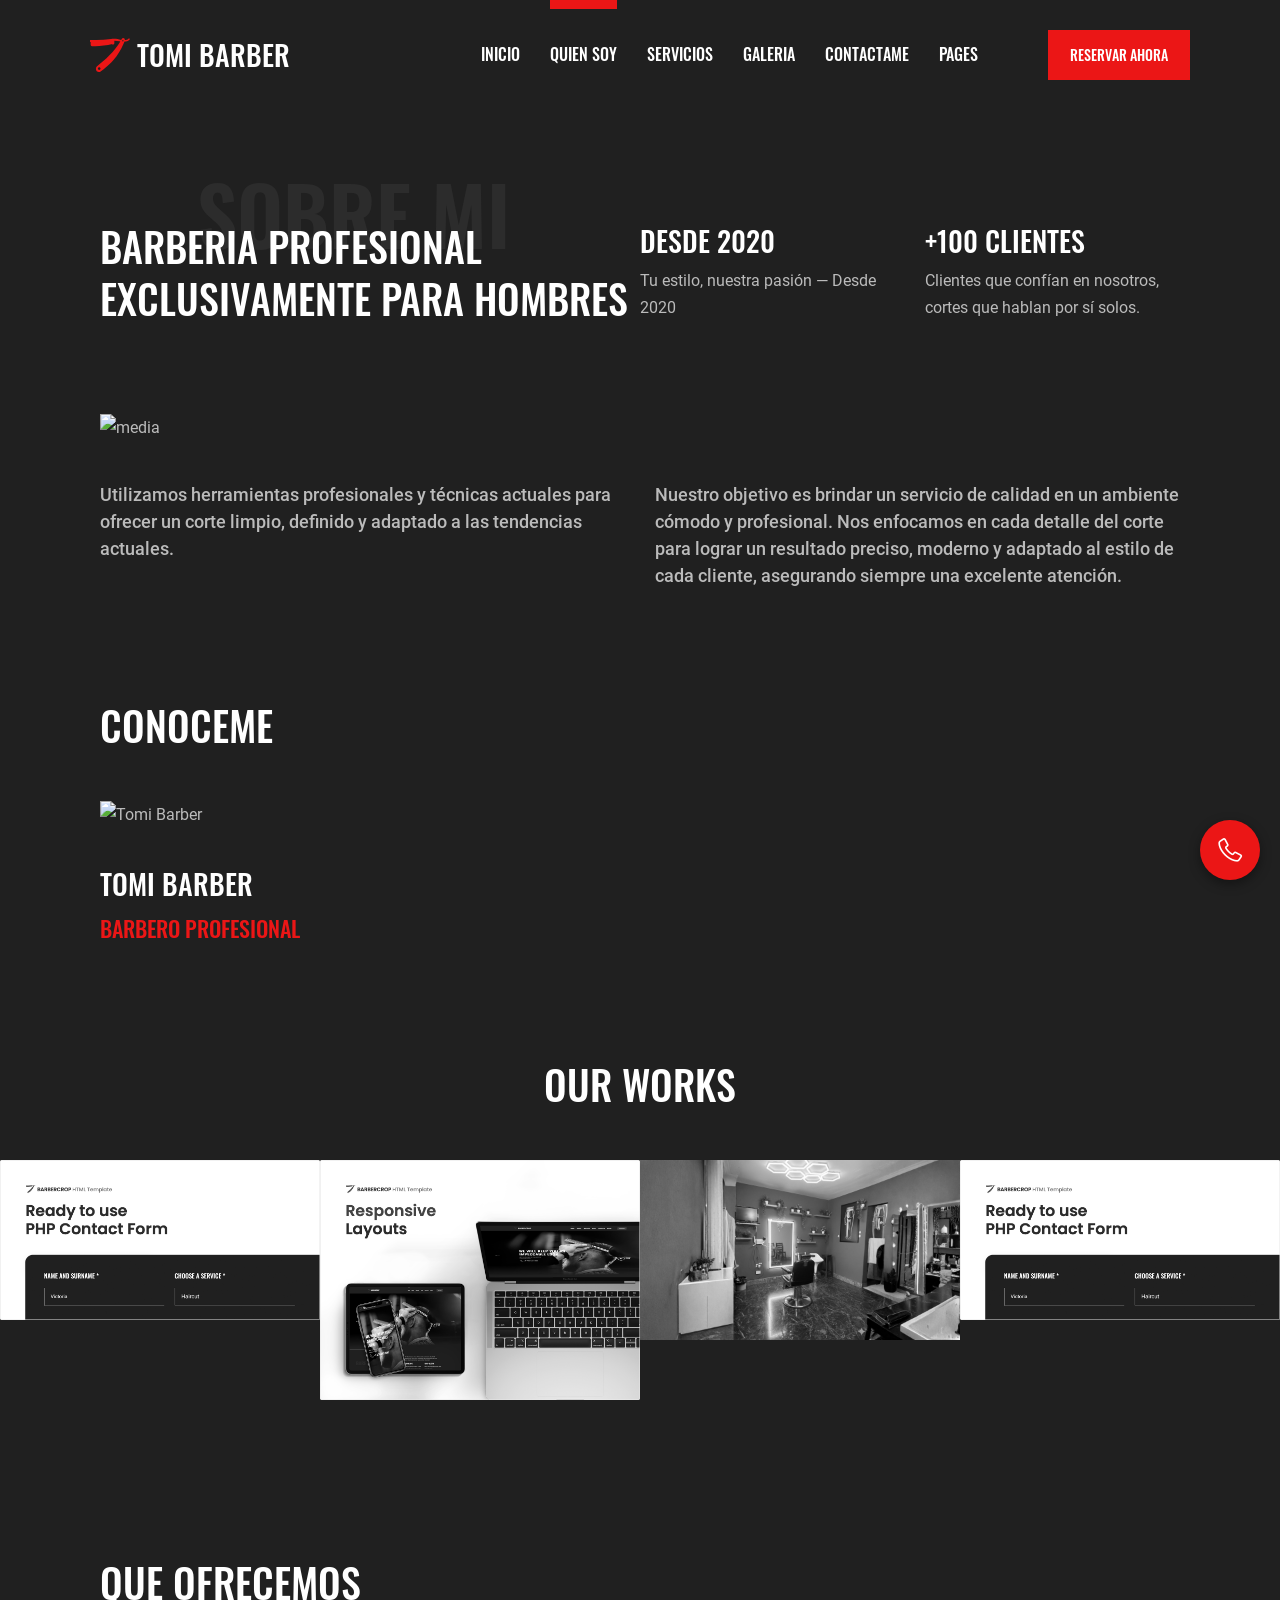
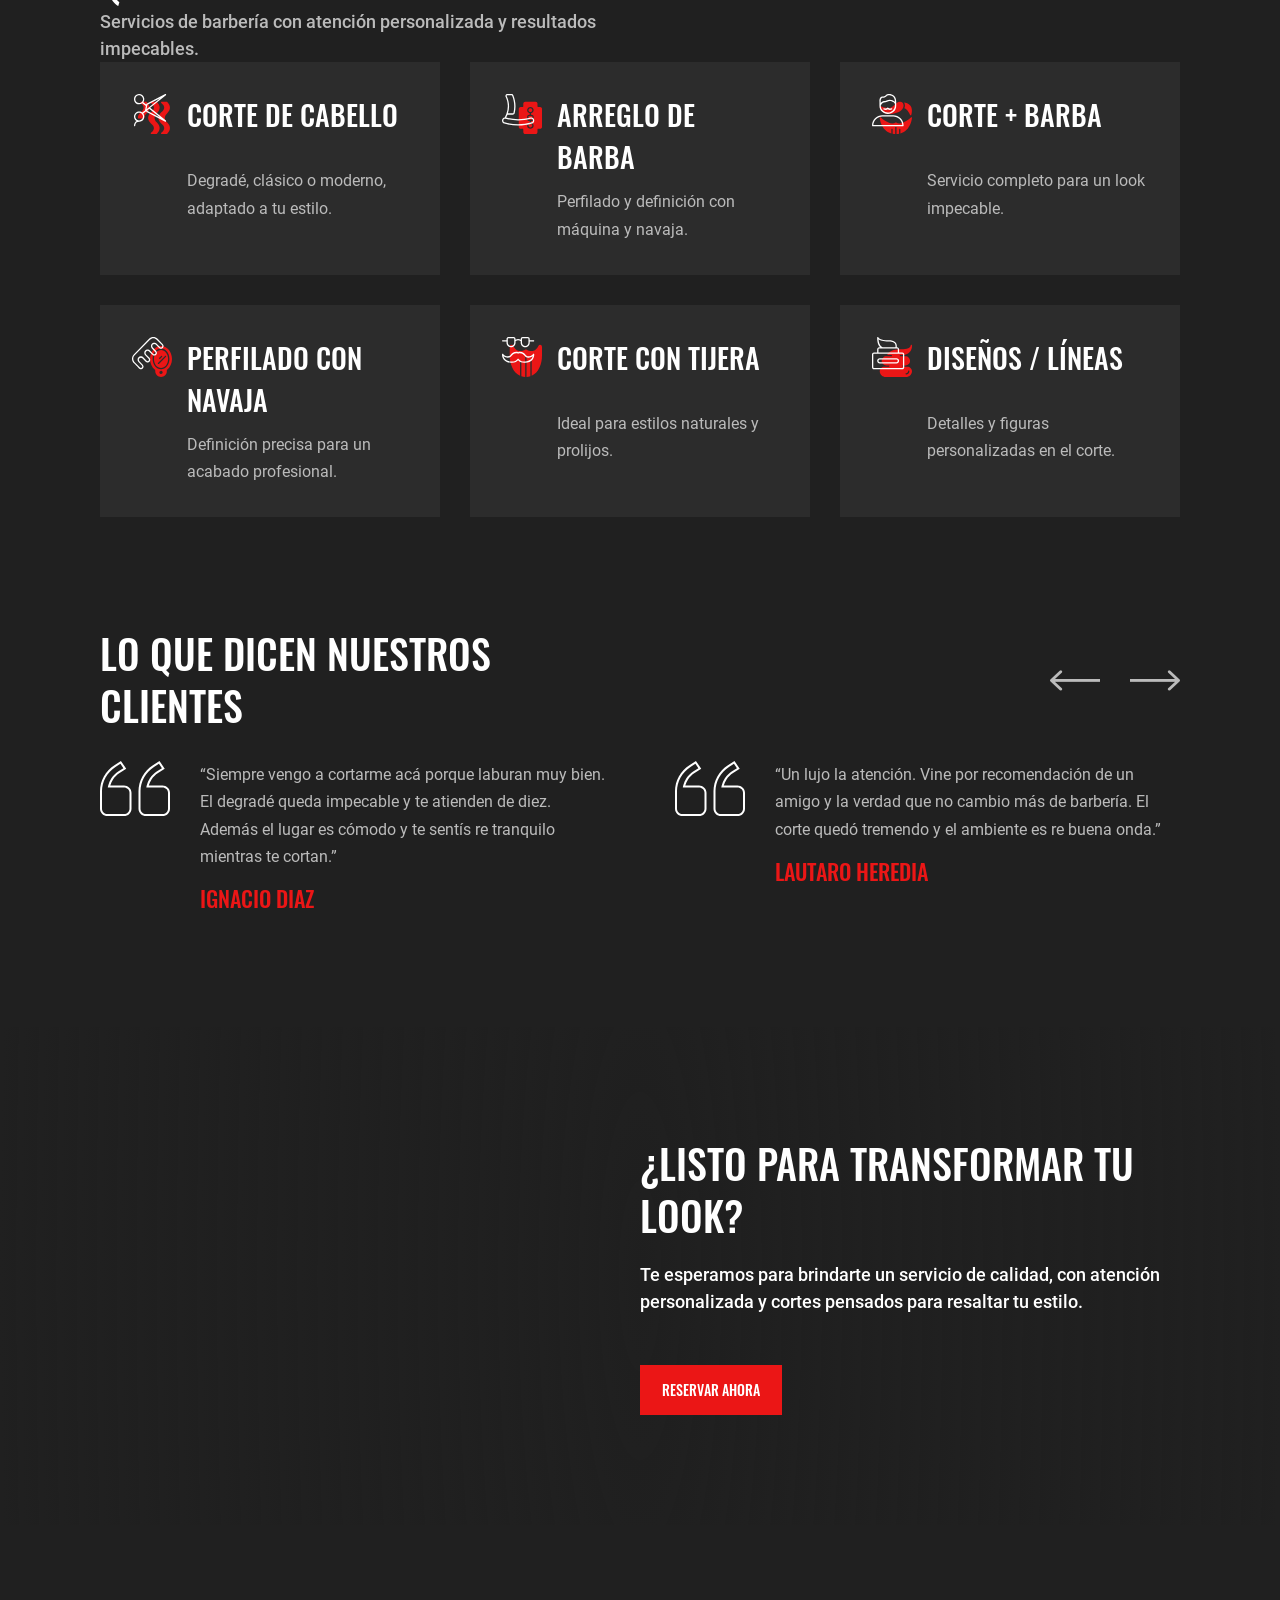
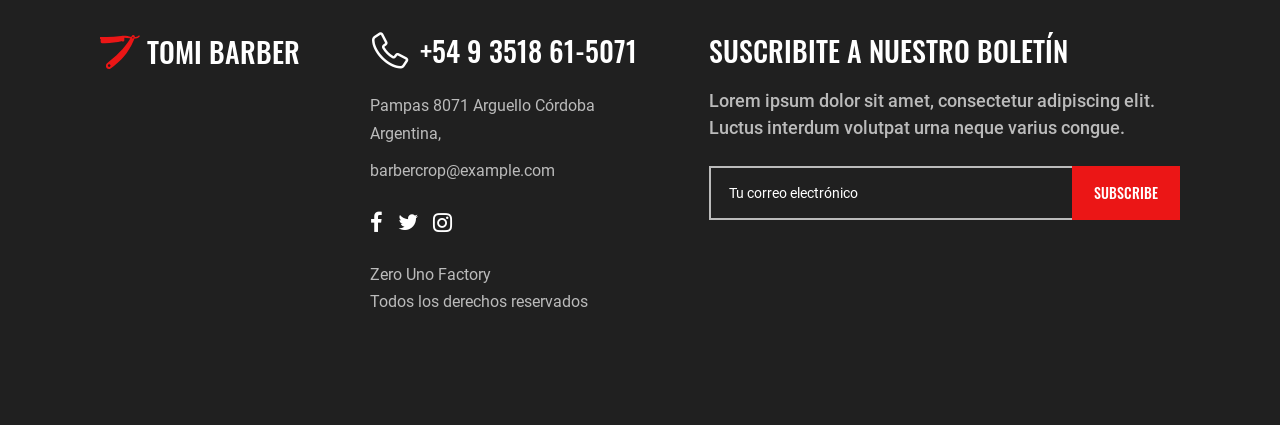
==== about.html @ 8e821f36 "Inicializar proyecto de barbería Made-with: Cursor" ====
<!DOCTYPE html>
<html lang="es">
    <head>
        <meta charset="UTF-8" />
        <meta name="viewport" content="width=device-width, initial-scale=1.0, minimum-scale=1.0" />
        <meta http-equiv="X-UA-Compatible" content="ie=edge" />
        <title>About | Tomi Barber</title>
        <link rel="stylesheet preload" as="style" href="css/preload.min.css" />
        <link rel="stylesheet preload" as="style" href="css/icomoon.css" />
        <link rel="stylesheet preload" as="style" href="css/libs.min.css" />

        <link rel="stylesheet" href="css/about.min.css" />
    </head>
    <body>
        <header class="header" data-page="about">
            <div class="container-fluid container-lg d-flex flex-wrap align-items-center justify-content-between">
                <a class="brand-logo d-flex align-items-center header_logo" href="index.html">
                    <svg class="brand-logo_icon" width="40" height="34" viewBox="0 0 40 34" fill="none" xmlns="http://www.w3.org/2000/svg">
                        <path
                            d="M38.9052 0.3026C38.2043 1.3906 37.0306 2.04 35.7668 2.04H34.8331C34.8403 1.9312 34.8495 1.8224 34.8495 1.71224C34.8495 0.76636 34.1085 0 33.1938 0C32.5922 0 32.0385 0.33728 31.7466 0.8806C31.5539 1.23964 31.3435 1.58848 31.1443 1.94412L27.5357 1.11452C26.2785 0.82552 24.9943 0.68 23.7062 0.68C22.8074 0.68 21.9105 0.75072 21.0221 0.89216L21.0149 0.89352C16.2175 1.65648 11.3708 2.04 6.51686 2.04H0V4.08H0.657538V6.8C0.657538 7.5514 1.24603 8.16 1.97261 8.16H5.03542C10.8652 8.16 16.6758 7.47592 22.3563 6.12V6.8L23.4294 6.43008C23.9666 6.24512 24.3289 5.72492 24.3289 5.13944V2.72C26.0779 2.72 27.8231 2.89884 29.5379 3.25312L30.2467 3.4L30.3112 3.41428C28.7877 5.9738 27.0965 8.42452 25.2475 10.7467C21.5758 15.3571 17.4649 19.5738 12.9759 23.3315L7.02579 28.3125C6.32486 28.8993 5.91784 29.782 5.91784 30.7142V30.9101C5.91784 32.6169 7.25527 34 8.90569 34C9.52838 34 10.1353 33.7987 10.6422 33.4247L13.6603 31.195C17.2544 28.5403 20.5494 25.4769 23.484 22.0626C27.5298 17.3556 30.8477 12.0306 33.3214 6.27572L34.4537 3.64072C34.4872 3.56184 34.5135 3.48024 34.5431 3.4H35.7668C37.4718 3.4 39.0538 2.52416 40 1.0574L38.9052 0.3026ZM9.20553 31.96C8.48027 31.96 7.89045 31.35 7.89045 30.6C7.89045 29.85 8.48027 29.24 9.20553 29.24C9.93079 29.24 10.5206 29.85 10.5206 30.6C10.5206 31.35 9.93079 31.96 9.20553 31.96ZM32.8769 3.4C32.5139 3.4 32.2194 3.09536 32.2194 2.72C32.2194 2.34464 32.5139 2.04 32.8769 2.04C33.2399 2.04 33.5344 2.34464 33.5344 2.72C33.5344 3.09536 33.2399 3.4 32.8769 3.4Z"
                            fill="currentColor"
                        />
                    </svg>

                    <span class="brand-logo_name">Tomi Barber</span>
                </a>
                <nav class="header_nav">
                    <ul class="header_nav-list">
                        <li class="header_nav-list_item nav-item" data-page="home">
                            <a class="nav-link" href="index.html">Inicio</a>
                        </li>
                        <li class="header_nav-list_item nav-item" data-page="about">
                            <a class="nav-link" href="about.html">Quien soy</a>
                        </li>
                        <li class="header_nav-list_item dropdown">
                            <a class="nav-link dropdown-toggle" href="#" data-bs-toggle="dropdown">Servicios</a>
                            <ul class="dropdown-menu">
                                <li class="list-item nav-item" data-page="services">
                                    <a class="dropdown-item" href="services.html">Corte de pelo</a>
                                </li>
                                <li class="list-item nav-item" data-page="services2">
                                    <a class="dropdown-item" href="services2.html">Corte de pelo con barba </a>
                                </li>
                            </ul>
                        </li>
                        <li class="header_nav-list_item nav-item" data-page="gallery">
                            <a class="nav-link" href="gallery.html">Galeria</a>
                        </li>
                        <li class="header_nav-list_item nav-item" data-page="contacts">
                            <a class="nav-link" href="contacts.html">Contactame</a>
                        </li>
                        <li class="header_nav-list_item dropdown">
                            <a class="nav-link dropdown-toggle" href="#" data-bs-toggle="dropdown">Pages</a>
                            <ul class="dropdown-menu">
                                <li class="list-item nav-item" data-page="error">
                                    <a class="dropdown-item" href="404.html">404</a>
                                </li>
                            </ul>
                        </li>
                    </ul>
                </nav>
                <a class="header_btn btn theme-element" href="#">Reservar ahora</a>
                <span class="header_trigger d-inline-flex d-lg-none flex-column justify-content-between">
                    <span class="line"></span>
                    <span class="line"></span>
                    <span class="line"></span>
                </span>
            </div>
        </header>
        <!-- About content start -->
        <main>
            <!-- about section start -->
            <section class="about section">
                <div class="container d-xl-flex flex-wrap">
                    <div class="about_header section_header col-xl-6">
                        <h2 class="about_header-title section_header-title" data-aos="fade-right">
                            Barberia Profesional    
                            <span class="linebreak">Exclusivamente para hombres</span>
                        </h2>
                        <span
                            class="about_header-subtitle section_header-subtitle"
                            data-aos="fade-right"
                            data-aos-delay="50"
                            data-aos-once="false"
                            >Sobre mi</span
                        >
                    </div>
                    <div class="about_info col-xl-6 d-sm-flex">
                        <div class="about_info-fact">
                            <h3 class="about_info-fact_title" data-aos="fade-up">Desde 2020</h3>
                            <p class="about_info-fact_description" data-aos="fade-up">
                                Tu estilo, nuestra pasión — Desde 2020
                            </p>
                        </div>
                        <div class="about_info-fact">
                            <h3 class="about_info-fact_title" data-aos="fade-up" data-aos-delay="50">+100 clientes</h3>
                            <p class="about_info-fact_description" data-aos="fade-up" data-aos-delay="50">
                                Clientes que confían en nosotros, cortes que hablan por sí solos.
                            </p>
                        </div>
                    </div>
                    <div class="about_media col-12" data-aos="zoom-in" data-aos-delay="300" data-aos-duration="700">
                        <picture>
                            <source data-srcset="img/placeholder.jpg" srcset="img/placeholder.jpg" type="image/webp" />
                            <img class="lazy about_media-img" data-src="img/placeholder.jpg" src="img/placeholder.jpg" alt="media" />
                        </picture>
                    </div>
                    <div class="about_text d-md-flex justify-content-between">
                        <p class="about_text-block text">
                            Utilizamos herramientas profesionales y técnicas actuales para ofrecer un corte limpio, definido y adaptado a las tendencias actuales.
                        </p>
                        <p class="about_text-block text">
                            Nuestro objetivo es brindar un servicio de calidad en un ambiente cómodo y profesional. Nos enfocamos en cada detalle del corte para lograr un resultado preciso, moderno y adaptado al estilo de cada cliente, asegurando siempre una excelente atención.
                        </p>
                    </div>
                </div>
            </section>
            <!-- about section end -->

            <!-- team section start -->
            <section class="team section--nopt">
                <div class="container">
                    <h2 class="team_header">Conoceme</h2>
                    <ul class="team_list d-md-flex flex-wrap">
                        <li class="team_list-item col-md-6 col-xl-4">
                            <div class="team_list-item_wrapper d-flex flex-column" data-order="1">
                                <div class="media" data-aos="zoom-in" data-aos-duration="650">
                                    <picture>
                                        <source data-srcset="img/placeholder.jpg" srcset="img/placeholder.jpg" type="image/webp" />
                                        <img
                                            class="lazy media_img mx-auto d-block"
                                            data-src="img/placeholder.jpg"
                                            src="img/placeholder.jpg"
                                            alt="Tomi Barber"
                                        />
                                    </picture>
                                </div>
                                <div class="info d-flex flex-column justify-content-between">
                                    <h3 class="name" data-aos="fade-down">Tomi Barber</h3>
                                    <span class="speciality highlight" data-aos="fade-up">Barbero profesional</span>
                                </div>
                            </div>
                        </li>
                    </ul>
                </div>
            </section>
            <!-- team section end -->

            <!-- gallery section start -->
            <section class="gallery">
                <div class="container-fluid p-0">
                    <div class="container">
                        <div class="gallery_header section_header">
                            <h2 class="gallery_header-title section_header-title" data-aos="fade-right">Our works</h2>
                            <span
                                class="gallery_header-subtitle section_header-subtitle"
                                data-aos="fade-down"
                                data-aos-delay="50"
                                data-aos-once="false"
                                >Mis cortes</span
                            >
                        </div>
                    </div>
                    <ul class="gallery_list d-md-flex flex-wrap">
                        <li class="gallery_list-item col-md-6 col-xl-3">
                            <a class="gallery_list-item_trigger" href="Img/image_5.png" data-caption="Corte de ejemplo 1">
                                <picture>
                                    <source data-srcset="Img/image_5.png" srcset="Img/image_5.png" type="image/webp" />
                                    <img
                                        class="lazy gallery_list-item_img"
                                        data-src="Img/image_5.png"
                                        src="Img/image_5.png"
                                        alt="Corte de cabello 1"
                                    />
                                </picture>
                            </a>
                        </li>
                        <li class="gallery_list-item col-md-6 col-xl-3">
                            <a class="gallery_list-item_trigger" href="Img/image_10.png" data-caption="Corte de ejemplo 2">
                                <picture>
                                    <source data-srcset="Img/image_10.png" srcset="Img/image_10.png" type="image/webp" />
                                    <img
                                        class="lazy gallery_list-item_img"
                                        data-src="Img/image_10.png"
                                        src="Img/image_10.png"
                                        alt="Corte de cabello 2"
                                    />
                                </picture>
                            </a>
                        </li>
                        <li class="gallery_list-item col-md-6 col-xl-3">
                            <a class="gallery_list-item_trigger" href="Img/Diseño sin título (2).png" data-caption="Corte de ejemplo 3">
                                <picture>
                                    <source
                                        data-srcset="Img/Diseño sin título (2).png"
                                        srcset="Img/Diseño sin título (2).png"
                                        type="image/webp"
                                    />
                                    <img
                                        class="lazy gallery_list-item_img"
                                        data-src="Img/Diseño sin título (2).png"
                                        src="Img/Diseño sin título (2).png"
                                        alt="Corte de cabello 3"
                                    />
                                </picture>
                            </a>
                        </li>
                        <li class="gallery_list-item col-md-6 col-xl-3">
                            <a class="gallery_list-item_trigger" href="Img/image_5.png" data-caption="Corte de ejemplo 4">
                                <picture>
                                    <source data-srcset="Img/image_5.png" srcset="Img/image_5.png" type="image/webp" />
                                    <img
                                        class="lazy gallery_list-item_img"
                                        data-src="Img/image_5.png"
                                        src="Img/image_5.png"
                                        alt="Corte de cabello 4"
                                    />
                                </picture>
                            </a>
                        </li>
                    </ul>
                </div>
            </section>
            <!-- gallery section end -->

            <!-- services section start -->
            <section class="services section">
                <div
                    class="container d-flex flex-column flex-md-row flex-md-wrap align-items-center align-items-lg-start justify-content-center justify-content-lg-between"
                >
                    <div class="services_header section_header col-xl-6">
                        <h2 class="services_header-title section_header-title" data-aos="fade-right">Que ofrecemos</h2>
                        <span
                            class="services_header-subtitle section_header-subtitle"
                            data-aos="fade-left"
                            data-aos-delay="50"
                            data-aos-once="false"
                            >Servicios</span
                        >
                        <p class="services_header-text text" data-aos="fade-left">
                            Servicios de barbería con atención personalizada y resultados impecables.
                        </p>
                    </div>
                    <ul class="services_list flex-grow-1 d-md-flex flex-wrap align-items-xxl-start">
                        <li class="services_list-item col-md-6 col-xl-4" data-aos="fade-up" data-order="1">
                            <div class="services_list-item_wrapper d-flex flex-column flex-lg-row align-items-center align-items-lg-start">
                                <span class="icon">
                                    <svg
                                        class="services-icon"
                                        width="40"
                                        height="40"
                                        viewBox="0 0 40 40"
                                        fill="none"
                                        xmlns="http://www.w3.org/2000/svg"
                                    >
                                        <path
                                            d="M35.2519 19.1628C38.916 15.4849 38.916 11.6017 35.2519 7.92636C35.1314 7.80535 34.9679 7.73734 34.7975 7.7373H29.6549C29.5217 7.73738 29.3918 7.77897 29.2832 7.85634C29.1746 7.93371 29.0926 8.04303 29.0486 8.1692C29.0045 8.29537 29.0006 8.43215 29.0374 8.56065C29.0742 8.68915 29.1498 8.80301 29.2538 8.8865C33.2078 12.0605 33.2161 15.0216 29.2538 18.2027C29.2351 18.2175 29.2173 18.2335 29.2004 18.2504C25.5364 21.9284 25.5364 25.8115 29.2004 29.4868C29.2173 29.5038 29.2351 29.5197 29.2538 29.5346C33.2078 32.7086 33.2161 35.6697 29.2538 38.8508C29.1499 38.9341 29.0744 39.0477 29.0376 39.176C29.0007 39.3042 29.0044 39.4408 29.0482 39.5668C29.0919 39.6929 29.1734 39.8022 29.2817 39.8798C29.3899 39.9574 29.5194 39.9993 29.6523 40H34.7949C34.9654 39.9999 35.1288 39.9319 35.2494 39.8109C38.9134 36.133 38.9134 32.2498 35.2494 28.5745C32.052 25.3637 32.052 22.3736 35.2519 19.1628Z"
                                            fill="#EB1616"
                                        />
                                        <path
                                            d="M24.9624 19.1628C28.6265 15.4849 28.6265 11.6017 24.9624 7.92636C24.8419 7.80535 24.6784 7.73734 24.5079 7.7373H19.3654C19.2321 7.73724 19.1022 7.77874 18.9935 7.85606C18.8847 7.93338 18.8026 8.0427 18.7585 8.1689C18.7144 8.29509 18.7104 8.43194 18.7472 8.56049C18.7839 8.68905 18.8596 8.80297 18.9636 8.8865C22.9176 12.0605 22.9266 15.0216 18.9636 18.2027C18.9449 18.2175 18.9271 18.2335 18.9103 18.2504C15.2462 21.9284 15.2462 25.8115 18.9103 29.4868C18.9271 29.5038 18.9449 29.5197 18.9636 29.5346C22.9176 32.7086 22.9266 35.6697 18.9636 38.8508C18.8597 38.9342 18.7841 39.0479 18.7473 39.1763C18.7105 39.3047 18.7143 39.4413 18.7582 39.5674C18.8021 39.6936 18.8839 39.8029 18.9923 39.8804C19.1007 39.9578 19.2304 39.9996 19.3635 40H24.506C24.6765 39.9999 24.84 39.9319 24.9605 39.8109C28.6246 36.133 28.6246 32.2498 24.9605 28.5745C21.7631 25.3637 21.7631 22.3736 24.9624 19.1628Z"
                                            fill="#EB1616"
                                        />
                                        <path
                                            d="M14.6734 7.92636C14.6137 7.86637 14.5427 7.81878 14.4646 7.78634C14.3865 7.7539 14.3028 7.73724 14.2183 7.7373H9.07254C8.9393 7.73724 8.80934 7.77874 8.70062 7.85606C8.5919 7.93338 8.50981 8.0427 8.46569 8.1689C8.42157 8.29509 8.4176 8.43194 8.45435 8.56049C8.49109 8.68905 8.56672 8.80297 8.67078 8.8865C12.6267 12.0579 12.6363 15.0235 8.67078 18.2027C8.65231 18.2175 8.63471 18.2335 8.61807 18.2504C6.78732 20.0887 5.85844 21.9787 5.85844 23.8686C5.85844 24.0398 5.92617 24.2039 6.04672 24.3249C6.16727 24.4459 6.33078 24.5139 6.50126 24.5139H11.6438C11.8143 24.5139 11.9778 24.4459 12.0984 24.3249C12.2189 24.2039 12.2866 24.0398 12.2866 23.8686C12.2866 22.3336 13.0889 20.7501 14.6709 19.1628C18.3362 15.4874 18.3362 11.6017 14.6734 7.92636Z"
                                            fill="#EB1616"
                                        />
                                        <path
                                            d="M18.1658 13.8744L33.9027 1.14803C34.0269 1.04773 34.1095 0.904673 34.1346 0.746636C34.1596 0.588599 34.1253 0.426857 34.0382 0.292813C33.9511 0.158768 33.8175 0.0619845 33.6634 0.0212529C33.5092 -0.0194787 33.3455 -0.00125212 33.2039 0.0723938L14.5621 9.75119C14.4765 9.79565 14.402 9.85887 14.344 9.93616C14.2861 10.0134 14.2461 10.1028 14.2272 10.1977L14.1488 10.5945L11.2407 8.27162C12.0259 7.22383 12.3839 5.91511 12.2418 4.61176C12.0997 3.30841 11.4683 2.10836 10.476 1.25577C9.48368 0.403185 8.20504 -0.0378693 6.90023 0.0223498C5.59543 0.0825689 4.3625 0.639537 3.45231 1.57993C2.54212 2.52031 2.02306 3.77347 2.00075 5.0844C1.97844 6.39534 2.45454 7.66556 3.33219 8.63661C4.20985 9.60767 5.4231 10.2066 6.7251 10.3115C8.02709 10.4164 9.32 10.0195 10.3407 9.20143L13.8653 12.0193L12.9937 16.4005L10.3395 18.546C9.7865 18.1049 9.14888 17.783 8.46642 17.6005C7.78396 17.4179 7.07132 17.3785 6.37302 17.4848C5.67472 17.5911 5.00575 17.8408 4.40791 18.2183C3.81007 18.5958 3.29619 19.0929 2.89837 19.6787C2.50055 20.2645 2.22734 20.9264 2.0958 21.6229C1.96426 22.3195 1.97722 23.0358 2.13386 23.7271C2.29051 24.4184 2.58747 25.0699 3.00622 25.6408C3.42496 26.2117 3.95648 26.6898 4.56758 27.0453C3.77692 27.5137 3.12334 28.1832 2.6728 28.9862C2.22225 29.7892 1.99068 30.6973 2.00145 31.6188C2.00145 31.7899 2.06917 31.9541 2.18972 32.0751C2.31028 32.1961 2.47378 32.2641 2.64427 32.2641C2.81475 32.2641 2.97826 32.1961 3.09881 32.0751C3.21936 31.9541 3.28709 31.7899 3.28709 31.6188C3.28709 31.2226 3.41886 27.7473 7.14401 27.7473C8.10108 27.7493 9.03965 27.4826 9.85369 26.9774C10.6677 26.4721 11.3248 25.7485 11.7507 24.8881C12.1766 24.0278 12.3544 23.0651 12.2639 22.1087C12.1734 21.1523 11.8184 20.2403 11.2388 19.4758L14.1437 17.1277L14.2272 17.5497C14.2461 17.6446 14.2861 17.734 14.344 17.8113C14.402 17.8886 14.4765 17.9518 14.5621 17.9962L33.2039 27.675C33.3455 27.7487 33.5092 27.7669 33.6634 27.7262C33.8175 27.6854 33.9511 27.5887 34.0382 27.4546C34.1253 27.3206 34.1596 27.1588 34.1346 27.0008C34.1095 26.8427 34.0269 26.6997 33.9027 26.5994L18.1658 13.8744ZM3.28709 5.16215C3.28709 4.39644 3.51329 3.64792 3.93709 3.01125C4.3609 2.37458 4.96327 1.87836 5.66803 1.58533C6.37279 1.29231 7.14828 1.21564 7.89645 1.36502C8.64462 1.5144 9.33186 1.88313 9.87126 2.42457C10.4107 2.96601 10.778 3.65585 10.9268 4.40685C11.0756 5.15785 10.9993 5.93629 10.7073 6.64371C10.4154 7.35114 9.92106 7.95579 9.2868 8.3812C8.65253 8.80661 7.90683 9.03367 7.14401 9.03367C6.12145 9.03247 5.14112 8.6242 4.41807 7.89841C3.69501 7.17261 3.28828 6.18857 3.28709 5.16215ZM28.1256 4.16201L14.5544 15.1371L15.4274 10.7552L28.1256 4.16201ZM7.14401 26.4561C6.38118 26.4561 5.63548 26.2291 5.00122 25.8037C4.36695 25.3783 3.8726 24.7736 3.58068 24.0662C3.28876 23.3588 3.21238 22.5803 3.3612 21.8293C3.51002 21.0783 3.87735 20.3885 4.41675 19.847C4.95615 19.3056 5.64339 18.9369 6.39156 18.7875C7.13973 18.6381 7.91522 18.7148 8.61998 19.0078C9.32474 19.3008 9.92711 19.7971 10.3509 20.4337C10.7747 21.0704 11.0009 21.8189 11.0009 22.5846C10.9999 23.6111 10.5932 24.5952 9.87013 25.3211C9.14704 26.0469 8.16661 26.4551 7.14401 26.4561ZM15.4274 16.9916L15.2725 16.2173L17.1405 14.7061L28.1256 23.5848L15.4274 16.9916Z"
                                            fill="white"
                                        />
                                    </svg>
                                </span>
                                <div class="main d-flex flex-column justify-content-between">
                                    <h3 class="title">Corte de cabello</h3>
                                    <p class="description">
                                        Degradé, clásico o moderno, adaptado a tu estilo.
                                    </p>
                                    <div class="wrapper">
                                        <a class="link link--underline highlight" href="#"></a>
                                    </div>
                                </div>
                            </div>
                        </li>
                        <li class="services_list-item col-md-6 col-xl-4" data-aos="fade-up" data-aos-delay="50" data-order="2">
                            <div class="services_list-item_wrapper d-flex flex-column flex-lg-row align-items-center align-items-lg-start">
                                <span class="icon">
                                    <svg
                                        class="services-icon"
                                        width="40"
                                        height="40"
                                        viewBox="0 0 40 40"
                                        fill="none"
                                        xmlns="http://www.w3.org/2000/svg"
                                    >
                                        <path
                                            d="M28.3882 33.5483C29.4572 33.5483 30.3237 32.6818 30.3237 31.6129C30.3237 30.5439 29.4572 29.6774 28.3882 29.6774C27.3193 29.6774 26.4528 30.5439 26.4528 31.6129C26.4528 32.6818 27.3193 33.5483 28.3882 33.5483Z"
                                            fill="#EB1616"
                                        />
                                        <path
                                            d="M29.6786 21.9354H27.0979C26.7416 21.9354 26.4528 22.2243 26.4528 22.5806V25.1612C26.4528 25.5175 26.7416 25.8064 27.0979 25.8064H29.6786C30.0349 25.8064 30.3237 25.5175 30.3237 25.1612V22.5806C30.3237 22.2243 30.0349 21.9354 29.6786 21.9354Z"
                                            fill="#EB1616"
                                        />
                                        <path
                                            d="M38.0657 12.9032H36.1302C35.9591 12.9032 35.795 12.8353 35.674 12.7143C35.553 12.5933 35.485 12.4292 35.485 12.2581V9.67743C35.485 9.1641 35.2811 8.67181 34.9181 8.30883C34.5551 7.94586 34.0628 7.74194 33.5495 7.74194H23.2269C22.7136 7.74194 22.2213 7.94586 21.8583 8.30883C21.4954 8.67181 21.2915 9.1641 21.2915 9.67743V12.2581C21.2915 12.4292 21.2235 12.5933 21.1025 12.7143C20.9815 12.8353 20.8174 12.9032 20.6463 12.9032H18.7108C18.1975 12.9032 17.7052 13.1071 17.3422 13.4701C16.9792 13.8331 16.7753 14.3254 16.7753 14.8387V32.9032C16.7753 33.4166 16.9792 33.9089 17.3422 34.2718C17.7052 34.6348 18.1975 34.8387 18.7108 34.8387H20.6463C20.8174 34.8387 20.9815 34.9067 21.1025 35.0277C21.2235 35.1487 21.2915 35.3128 21.2915 35.4839V38.0645C21.2915 38.5778 21.4954 39.0701 21.8583 39.4331C22.2213 39.7961 22.7136 40 23.2269 40H33.5495C34.0628 40 34.5551 39.7961 34.9181 39.4331C35.2811 39.0701 35.485 38.5778 35.485 38.0645V35.4839C35.485 35.3128 35.553 35.1487 35.674 35.0277C35.795 34.9067 35.9591 34.8387 36.1302 34.8387H38.0657C38.579 34.8387 39.0713 34.6348 39.4342 34.2718C39.7972 33.9089 40.0011 33.4166 40.0011 32.9032V14.8387C40.0011 14.3254 39.7972 13.8331 39.4342 13.4701C39.0713 13.1071 38.579 12.9032 38.0657 12.9032ZM29.6786 20.6452C30.1919 20.6452 30.6842 20.8491 31.0471 21.2121C31.4101 21.575 31.614 22.0673 31.614 22.5807V25.1613C31.614 25.6746 31.4101 26.1669 31.0471 26.5299C30.6842 26.8929 30.1919 27.0968 29.6786 27.0968H29.0334V28.4516C29.8166 28.6115 30.5126 29.0565 30.9864 29.7004C31.4602 30.3443 31.6781 31.1411 31.5977 31.9365C31.5174 32.7318 31.1445 33.469 30.5516 34.0051C29.9586 34.5412 29.1876 34.8381 28.3882 34.8381C27.5888 34.8381 26.8179 34.5412 26.2249 34.0051C25.6319 33.469 25.2591 32.7318 25.1788 31.9365C25.0984 31.1411 25.3163 30.3443 25.79 29.7004C26.2638 29.0565 26.9598 28.6115 27.7431 28.4516V27.0968H27.0979C26.5846 27.0968 26.0923 26.8929 25.7293 26.5299C25.3663 26.1669 25.1624 25.6746 25.1624 25.1613V22.5807C25.1624 22.0673 25.3663 21.575 25.7293 21.2121C26.0923 20.8491 26.5846 20.6452 27.0979 20.6452H27.7431V19.2903C26.9598 19.1304 26.2638 18.6854 25.79 18.0416C25.3163 17.3977 25.0984 16.6008 25.1788 15.8055C25.2591 15.0101 25.6319 14.2729 26.2249 13.7368C26.8179 13.2007 27.5888 12.9039 28.3882 12.9039C29.1876 12.9039 29.9586 13.2007 30.5516 13.7368C31.1445 14.2729 31.5174 15.0101 31.5977 15.8055C31.6781 16.6008 31.4602 17.3977 30.9864 18.0416C30.5126 18.6854 29.8166 19.1304 29.0334 19.2903V20.6452H29.6786Z"
                                            fill="#EB1616"
                                        />
                                        <path
                                            d="M28.3882 18.0646C29.4572 18.0646 30.3237 17.198 30.3237 16.1291C30.3237 15.0601 29.4572 14.1936 28.3882 14.1936C27.3193 14.1936 26.4528 15.0601 26.4528 16.1291C26.4528 17.198 27.3193 18.0646 28.3882 18.0646Z"
                                            fill="#EB1616"
                                        />
                                        <path
                                            d="M0.00114682 26.5019C-0.0174817 27.1879 0.19128 27.8608 0.594916 28.4158C0.998551 28.9708 1.5744 29.3767 2.23276 29.5703C11.2975 32.2939 20.9628 32.2939 30.0276 29.5703C30.6712 29.3866 31.2374 28.9979 31.6401 28.4632C32.0429 27.9285 32.2602 27.2771 32.2592 26.6077V26.5019C32.2576 26.0275 32.1466 25.5599 31.9349 25.1353C31.7231 24.7108 31.4164 24.3408 31.0384 24.0541C30.6604 23.7674 30.2214 23.5717 29.7556 23.4822C29.2897 23.3927 28.8094 23.4118 28.3521 23.5381C20.4163 25.6819 12.0561 25.6993 4.11147 23.5884C4.61579 22.6354 5.06597 21.6547 5.45986 20.651H10.8005C11.2305 20.6541 11.6492 20.5127 11.9893 20.2495C12.3294 19.9863 12.5712 19.6164 12.676 19.1994C14.1674 13.2128 13.6989 6.90564 11.3392 1.20516C11.1927 0.849112 10.9438 0.544547 10.624 0.330017C10.3043 0.115486 9.92811 0.000634664 9.54308 0H5.3347C5.0079 0.00143645 4.68677 0.0854298 4.40112 0.24418C4.11548 0.40293 3.87458 0.631289 3.7008 0.908049C3.52702 1.18481 3.426 1.501 3.40711 1.82725C3.38822 2.1535 3.45208 2.47923 3.59276 2.77419C4.88808 5.40139 5.62956 8.2668 5.77118 11.1925C5.91279 14.1183 5.45152 17.0419 4.41599 19.7819C3.9417 21.0463 3.37523 22.2741 2.72115 23.4555C1.97241 23.5398 1.28103 23.8971 0.779214 24.4591C0.277402 25.0212 0.000386208 25.7485 0.00114682 26.5019ZM5.92889 19.3606C7.80774 13.7183 7.38796 7.56282 4.7605 2.22774C4.71056 2.12946 4.68664 2.02002 4.69102 1.90986C4.69539 1.7997 4.72793 1.69251 4.78551 1.5985C4.8431 1.50449 4.92381 1.4268 5.01995 1.37285C5.11609 1.3189 5.22445 1.29049 5.3347 1.29032H9.54308C9.67056 1.28959 9.7954 1.32664 9.90184 1.3968C10.0083 1.46695 10.0916 1.56707 10.1411 1.68452C12.3977 7.13468 12.8462 13.1651 11.4205 18.889C11.3832 19.0254 11.3019 19.1456 11.1891 19.2309C11.0764 19.3162 10.9386 19.3618 10.7973 19.3606H5.92889ZM1.29147 26.5019C1.29316 26.2254 1.35872 25.953 1.48302 25.7059C1.60732 25.4589 1.78701 25.2439 2.00807 25.0777C2.22914 24.9115 2.4856 24.7987 2.75745 24.7479C3.02931 24.6972 3.30922 24.7099 3.57534 24.7852C11.7977 27.0077 20.4627 27.0077 28.685 24.7852C28.9511 24.7099 29.231 24.6972 29.5029 24.7479C29.7748 24.7987 30.0312 24.9115 30.2523 25.0777C30.4733 25.2439 30.653 25.4589 30.7773 25.7059C30.9016 25.953 30.9672 26.2254 30.9689 26.5019V26.6077C30.9685 26.9983 30.8407 27.378 30.6049 27.6894C30.3691 28.0007 30.0382 28.2266 29.6624 28.3329C20.8357 30.9839 11.4247 30.9839 2.59792 28.3329C2.20678 28.2177 1.86553 27.9748 1.6287 27.6429C1.39187 27.311 1.27314 26.9093 1.29147 26.5019Z"
                                            fill="white"
                                        />
                                    </svg>
                                </span>
                                <div class="main d-flex flex-column justify-content-between">
                                    <h3 class="title">Arreglo de barba</h3>
                                    <p class="description">
                                        Perfilado y definición con máquina y navaja.
                                    </p>
                                    <div class="wrapper">
                                        <a class="link link--underline highlight" href="#"></a>
                                    </div>
                                </div>
                            </div>
                        </li>
                        <li class="services_list-item col-md-6 col-xl-4" data-aos="fade-up" data-aos-delay="50" data-order="3">
                            <div class="services_list-item_wrapper d-flex flex-column flex-lg-row align-items-center align-items-lg-start">
                                <span class="icon">
                                    <svg
                                        class="services-icon"
                                        width="40"
                                        height="40"
                                        viewBox="0 0 40 40"
                                        fill="none"
                                        xmlns="http://www.w3.org/2000/svg"
                                    >
                                        <path
                                            d="M16.7733 20.0327C23.9096 20.0327 31.6111 16.8277 31.6111 11.65C31.6111 8.73987 29.7905 7.45673 27.6836 7.77929C25.9224 7.81154 24.1761 9.33144 22.3291 10.9404C20.4821 12.5493 18.5558 14.2279 16.7733 14.2279C13.0839 14.2279 8.68483 12.3648 8.64096 12.3454C8.53283 12.2991 8.41409 12.2832 8.2976 12.2995C8.1811 12.3158 8.07127 12.3637 7.98 12.4379C7.88872 12.5121 7.81947 12.6098 7.77974 12.7205C7.74 12.8313 7.7313 12.9507 7.75457 13.066C7.76811 13.1357 9.23511 20.0327 16.7733 20.0327Z"
                                            fill="#EB1616"
                                        />
                                        <path
                                            d="M32.3632 14.2298C35.8469 15.1678 38.0796 20.8422 38.1048 20.9087C38.1539 21.0359 38.242 21.1443 38.3565 21.2184C38.4711 21.2924 38.6061 21.3282 38.7423 21.3207C38.8784 21.3132 39.0087 21.2627 39.1144 21.1765C39.2201 21.0903 39.2957 20.9728 39.3305 20.8409C40.3846 16.8373 40.0201 13.704 38.2461 11.528C36.5178 9.40687 33.8767 8.72497 32.1174 8.51208C32.668 9.46376 32.9396 10.5512 32.9013 11.6499C32.9017 12.5378 32.7185 13.4161 32.3632 14.2298Z"
                                            fill="#EB1616"
                                        />
                                        <path
                                            d="M38.9124 23.4281C38.8195 23.5145 29.5479 32.0655 24.2276 28.5206C24.1216 28.4499 23.997 28.4121 23.8696 28.4121C23.7421 28.4121 23.6175 28.4499 23.5115 28.5206C18.2003 32.0591 8.91894 23.5139 8.82668 23.4281C8.73152 23.3384 8.61135 23.2797 8.4821 23.2599C8.35285 23.2401 8.22063 23.26 8.10295 23.317C7.98528 23.374 7.88771 23.4655 7.82317 23.5792C7.75864 23.6929 7.73019 23.8236 7.74159 23.9538C7.75321 24.0958 8.93442 36.5743 19.3537 39.4328V35.5053C19.3537 35.3342 19.4217 35.1701 19.5427 35.0492C19.6637 34.9282 19.8278 34.8602 19.9988 34.8602C20.1699 34.8602 20.334 34.9282 20.455 35.0492C20.576 35.1701 20.644 35.3342 20.644 35.5053V39.7257C21.4962 39.8802 22.3587 39.971 23.2244 39.9973V33.5713C23.2244 33.4002 23.2924 33.2361 23.4134 33.1151C23.5344 32.9941 23.6985 32.9261 23.8696 32.9261C24.0407 32.9261 24.2047 32.9941 24.3257 33.1151C24.4467 33.2361 24.5147 33.4002 24.5147 33.5713V39.9973C25.3804 39.971 26.2429 39.8802 27.0952 39.7257V35.5053C27.0952 35.3342 27.1631 35.1701 27.2841 35.0492C27.4051 34.9282 27.5692 34.8602 27.7403 34.8602C27.9114 34.8602 28.0755 34.9282 28.1964 35.0492C28.3174 35.1701 28.3854 35.3342 28.3854 35.5053V39.4328C38.8021 36.5743 39.9833 24.0958 39.9975 23.9538C40.0089 23.8236 39.9805 23.6929 39.9159 23.5792C39.8514 23.4655 39.7538 23.374 39.6362 23.317C39.5185 23.26 39.3863 23.2401 39.257 23.2599C39.1278 23.2797 39.0076 23.3384 38.9124 23.4281Z"
                                            fill="#EB1616"
                                        />
                                        <path
                                            d="M7.44463 11.6123V11.6593V11.6645C7.45156 13.8888 8.34178 16.0192 9.91946 17.587C11.4971 19.1549 13.633 20.0319 15.8573 20.0249C18.0815 20.018 20.2119 19.1278 21.7798 17.5501C23.3477 15.9724 24.2246 13.8365 24.2177 11.6123V7.74154C24.2177 2.03353 20.5521 0.000120169 17.1214 0.000120169C15.7724 -0.00902331 14.4721 0.50393 13.4926 1.43164C13.1208 1.79928 12.6801 2.09 12.1958 2.28715C11.7115 2.4843 11.1931 2.58402 10.6702 2.58059C10.2371 2.56275 9.80552 2.64201 9.40702 2.81258C9.00852 2.98314 8.65322 3.24068 8.36715 3.56634C7.15045 4.96947 7.39947 7.40286 7.44463 7.78477V11.6123ZM22.9275 11.6123C22.8925 13.462 22.1364 15.225 20.8205 16.5254C19.5046 17.8258 17.7328 18.561 15.8828 18.5741C14.0327 18.5872 12.2507 17.8773 10.9165 16.5957C9.58224 15.314 8.80128 13.562 8.74003 11.7129C8.95098 11.1607 10.0986 8.38666 11.9605 8.38666C13.0452 8.38287 14.1166 8.1473 15.1028 7.69574C15.9377 7.3078 16.846 7.10343 17.7665 7.09642C20.0819 7.09642 22.9275 8.87502 22.9275 10.322V11.6123ZM9.34192 4.41144C9.50836 4.22717 9.71425 4.08284 9.94425 3.98924C10.1742 3.89563 10.4224 3.85516 10.6702 3.87083C12.0194 3.88051 13.3198 3.36748 14.299 2.43931C14.6709 2.07178 15.1116 1.78114 15.5959 1.584C16.0802 1.38685 16.5985 1.28707 17.1214 1.29036C18.4839 1.29036 22.9275 1.75549 22.9275 7.74154V7.84412C21.4979 6.583 19.672 5.86201 17.7665 5.80619C16.6818 5.80998 15.6104 6.04555 14.6242 6.49711C13.7894 6.88519 12.881 7.08956 11.9605 7.09642C11.3086 7.13835 10.676 7.33486 10.1151 7.66972C9.55421 8.00457 9.08108 8.46815 8.73487 9.0221V7.74154C8.73487 7.72606 8.72712 7.71251 8.72583 7.69703C8.72454 7.68155 8.73099 7.66606 8.72906 7.64994C8.64455 7.04546 8.58391 5.28558 9.34192 4.41144Z"
                                            fill="white"
                                        />
                                        <path
                                            d="M21.2889 21.2891H10.3219C7.58536 21.2923 4.96183 22.3808 3.0268 24.3159C1.09177 26.2509 0.00324387 28.8744 0 31.611C0 31.7821 0.0679676 31.9461 0.188951 32.0671C0.309934 32.1881 0.474023 32.2561 0.645119 32.2561H30.9657C31.1368 32.2561 31.3009 32.1881 31.4219 32.0671C31.5428 31.9461 31.6108 31.7821 31.6108 31.611C31.6076 28.8744 30.519 26.2509 28.584 24.3159C26.649 22.3808 24.0255 21.2923 21.2889 21.2891ZM1.31282 30.9658C1.47875 28.689 2.49963 26.5591 4.1706 25.0036C5.84157 23.4481 8.03898 22.5821 10.3219 22.5793H21.2889C23.5718 22.5821 25.7692 23.4481 27.4402 25.0036C29.1112 26.5591 30.1321 28.689 30.298 30.9658H1.31282Z"
                                            fill="white"
                                        />
                                        <path
                                            d="M19.3878 14.2605C19.3665 14.2708 17.3092 15.2778 16.3441 13.8373C16.2852 13.7489 16.2054 13.6765 16.1117 13.6264C16.0181 13.5763 15.9135 13.55 15.8073 13.55C15.7012 13.55 15.5966 13.5763 15.503 13.6264C15.4093 13.6765 15.3295 13.7489 15.2706 13.8373C14.3139 15.2656 12.3102 14.3005 12.225 14.2592C12.0718 14.183 11.8946 14.1707 11.7323 14.2252C11.5701 14.2796 11.4361 14.3963 11.3599 14.5495C11.2837 14.7027 11.2714 14.8799 11.3259 15.0422C11.3803 15.2044 11.497 15.3384 11.6502 15.4146C12.2964 15.7283 13.0041 15.8949 13.7223 15.9023C14.4838 15.9219 15.2256 15.6595 15.8054 15.1656C16.3861 15.6608 17.1295 15.9235 17.8924 15.9029C18.6106 15.8955 19.3183 15.7289 19.9645 15.4152C20.1176 15.3388 20.2341 15.2046 20.2883 15.0422C20.3425 14.8799 20.33 14.7026 20.2535 14.5495C20.177 14.3964 20.0428 14.2799 19.8805 14.2257C19.7181 14.1715 19.5409 14.184 19.3878 14.2605Z"
                                            fill="white"
                                        />
                                    </svg>
                                </span>
                                <div class="main d-flex flex-column justify-content-between">
                                    <h3 class="title">Corte + barba</h3>
                                    <p class="description">
                                        Servicio completo para un look impecable.
                                    </p>
                                    <div class="wrapper">
                                        <a class="link link--underline highlight" href="#"></a>
                                    </div>
                                </div>
                            </div>
                        </li>
                        <li class="services_list-item col-md-6 col-xl-4" data-aos="fade-up" data-aos-delay="50" data-order="4">
                            <div class="services_list-item_wrapper d-flex flex-column flex-lg-row align-items-center align-items-lg-start">
                                <span class="icon">
                                    <svg
                                        class="services-icon"
                                        width="40"
                                        height="40"
                                        viewBox="0 0 40 40"
                                        fill="none"
                                        xmlns="http://www.w3.org/2000/svg"
                                    >
                                        <path
                                            d="M29.0304 9.03442C22.9831 9.03442 18.0635 14.8224 18.0635 21.9367C18.0635 26.2635 19.8975 30.2794 22.9664 32.6798C23.0435 32.7355 23.1069 32.8081 23.1517 32.8921C23.1964 32.9761 23.2213 33.0692 23.2244 33.1643V34.0172C23.2128 34.7917 23.354 35.5609 23.6398 36.2809C23.9257 37.0009 24.3506 37.6574 24.8904 38.2131C25.4301 38.7687 26.0741 39.2125 26.7855 39.5191C27.4969 39.8257 28.2617 39.9891 29.0362 40C30.5751 39.9984 32.0504 39.386 33.138 38.2974C34.2256 37.2087 34.8365 35.7328 34.8365 34.1939V33.1617C34.8397 33.0667 34.8647 32.9736 34.9094 32.8896C34.9541 32.8057 35.0174 32.733 35.0945 32.6773C38.1633 30.2794 39.9974 26.2635 39.9974 21.9367C39.9974 14.8224 35.0777 9.03442 29.0304 9.03442ZM29.0304 37.0969C28.7115 37.0969 28.3996 37.0023 28.1344 36.8251C27.8692 36.6479 27.6625 36.396 27.5404 36.1013C27.4183 35.8066 27.3864 35.4824 27.4486 35.1695C27.5109 34.8567 27.6645 34.5693 27.89 34.3437C28.1156 34.1182 28.4029 33.9646 28.7158 33.9024C29.0286 33.8401 29.3529 33.8721 29.6476 33.9941C29.9423 34.1162 30.1942 34.3229 30.3714 34.5881C30.5486 34.8534 30.6432 35.1652 30.6432 35.4841C30.6432 35.9119 30.4733 36.3221 30.1709 36.6246C29.8684 36.927 29.4582 37.0969 29.0304 37.0969ZM29.0304 32.2586C24.4062 32.2586 20.6439 27.6279 20.6439 21.9367C20.6439 16.2455 24.4062 11.6149 29.0304 11.6149C33.6546 11.6149 37.4169 16.2455 37.4169 21.9367C37.4169 27.6279 33.6546 32.2586 29.0304 32.2586Z"
                                            fill="#EB1616"
                                        />
                                        <path
                                            d="M29.0305 12.9052C25.1178 12.9052 21.9342 16.9565 21.9342 21.9368C21.9342 26.9171 25.1178 30.9684 29.0305 30.9684C32.9431 30.9684 36.1267 26.9171 36.1267 21.9368C36.1267 16.9565 32.9431 12.9052 29.0305 12.9052ZM27.2841 20.8356L29.2195 18.9002C29.3412 18.7827 29.5041 18.7177 29.6733 18.7191C29.8424 18.7206 30.0042 18.7885 30.1238 18.9081C30.2434 19.0277 30.3113 19.1895 30.3128 19.3586C30.3142 19.5278 30.2492 19.6907 30.1317 19.8124L28.1963 21.7477C28.0747 21.8653 27.9117 21.9303 27.7426 21.9288C27.5734 21.9273 27.4116 21.8595 27.292 21.7399C27.1724 21.6203 27.1045 21.4585 27.1031 21.2893C27.1016 21.1202 27.1666 20.9572 27.2841 20.8356ZM26.9061 26.9087C26.7844 27.0262 26.6215 27.0912 26.4523 27.0897C26.2832 27.0883 26.1214 27.0204 26.0018 26.9008C25.8822 26.7812 25.8143 26.6194 25.8128 26.4503C25.8114 26.2811 25.8764 26.1181 25.9939 25.9965L33.0902 18.9002C33.2119 18.7827 33.3748 18.7177 33.544 18.7191C33.7131 18.7206 33.8749 18.7885 33.9945 18.9081C34.1141 19.0277 34.182 19.1895 34.1834 19.3586C34.1849 19.5278 34.1199 19.6907 34.0024 19.8124L26.9061 26.9087Z"
                                            fill="#EB1616"
                                        />
                                        <path
                                            d="M7.01138 31.4593L7.04171 31.4303C6.56367 31.029 5.71212 30.1336 1.76144 26.0991C0.631735 24.9336 0 23.3741 0 21.751C0 20.1278 0.631735 18.5684 1.76144 17.4029L17.0313 1.80918C17.5872 1.23673 18.2522 0.781648 18.9871 0.470886C19.722 0.160123 20.5118 0 21.3097 0C22.1076 0 22.8974 0.160123 23.6323 0.470886C24.3672 0.781648 25.0323 1.23673 25.5881 1.80918L30.8368 7.17138C31.3336 7.68416 31.6114 8.37014 31.6114 9.08414C31.6114 9.79814 31.3336 10.4841 30.8368 10.9969C30.5908 11.2499 30.2966 11.4511 29.9716 11.5884C29.6465 11.7258 29.2972 11.7966 28.9443 11.7966C28.5915 11.7966 28.2422 11.7258 27.9171 11.5884C27.5921 11.4511 27.2978 11.2499 27.0519 10.9969L23.7115 7.58618C23.3254 7.20658 22.8056 6.99385 22.2642 6.99385C21.7227 6.99385 21.2029 7.20658 20.8169 7.58618C20.4277 7.98748 20.2101 8.52451 20.2101 9.0835C20.2101 9.64249 20.4277 10.1795 20.8169 10.5808L24.1573 13.9915C24.6541 14.5043 24.9319 15.1903 24.9319 15.9043C24.9319 16.6183 24.6541 17.3043 24.1573 17.8171C23.9111 18.0699 23.6168 18.2708 23.2917 18.408C22.9666 18.5452 22.6173 18.6159 22.2645 18.6159C21.9116 18.6159 21.5624 18.5452 21.2373 18.408C20.9122 18.2708 20.6179 18.0699 20.3717 17.8171L17.0313 14.407C16.6452 14.0274 16.1254 13.8147 15.584 13.8147C15.0425 13.8147 14.5228 14.0274 14.1367 14.407C13.7475 14.8083 13.5299 15.3453 13.5299 15.9043C13.5299 16.4633 13.7475 17.0003 14.1367 17.4016L17.4764 20.8136C17.9735 21.3261 18.2515 22.0121 18.2515 22.7261C18.2515 23.4401 17.9735 24.126 17.4764 24.6385C17.2305 24.8916 16.9363 25.0928 16.6113 25.2302C16.2862 25.3676 15.9369 25.4384 15.584 25.4384C15.2311 25.4384 14.8818 25.3676 14.5567 25.2302C14.2317 25.0928 13.9375 24.8916 13.6916 24.6385L10.3511 21.2271C9.96503 20.8473 9.44511 20.6345 8.90351 20.6345C8.3619 20.6345 7.84199 20.8473 7.45587 21.2271C7.06668 21.6285 6.84903 22.1657 6.84903 22.7248C6.84903 23.2839 7.06668 23.821 7.45587 24.2224L10.7956 27.6331C11.2927 28.1457 11.5707 28.8316 11.5707 29.5456C11.5707 30.2596 11.2927 30.9455 10.7956 31.458C10.5499 31.7112 10.2558 31.9125 9.93083 32.05C9.60587 32.1875 9.25663 32.2584 8.90378 32.2585C8.55093 32.2587 8.20164 32.188 7.87659 32.0507C7.55154 31.9134 7.25733 31.7123 7.01138 31.4593ZM7.9339 30.5562C8.19244 30.8109 8.54085 30.9538 8.90383 30.9538C9.26681 30.9538 9.61522 30.8109 9.87376 30.5562C10.1363 30.2853 10.2831 29.9228 10.2831 29.5456C10.2831 29.1683 10.1363 28.8059 9.87376 28.535L6.534 25.1243C5.91065 24.4809 5.5621 23.6203 5.5621 22.7245C5.5621 21.8287 5.91065 20.968 6.534 20.3246C6.84196 20.0077 7.21037 19.7557 7.61742 19.5837C8.02448 19.4116 8.46191 19.323 8.90383 19.323C9.34575 19.323 9.78318 19.4116 10.1902 19.5837C10.5973 19.7557 10.9657 20.0077 11.2737 20.3246L14.6134 23.736C14.8722 23.9909 15.2208 24.1337 15.584 24.1337C15.9472 24.1337 16.2958 23.9909 16.5546 23.736C16.8171 23.4651 16.9639 23.1027 16.9639 22.7254C16.9639 22.3482 16.8171 21.9858 16.5546 21.7149L13.2142 18.3048C12.5906 17.6614 12.242 16.8006 12.242 15.9046C12.242 15.0087 12.5906 14.1479 13.2142 13.5045C13.522 13.1875 13.8903 12.9355 14.2972 12.7634C14.7042 12.5913 15.1415 12.5027 15.5834 12.5027C16.0252 12.5027 16.4625 12.5913 16.8695 12.7634C17.2765 12.9355 17.6447 13.1875 17.9525 13.5045L21.2929 16.9158C21.5517 17.1711 21.9004 17.3141 22.2638 17.3141C22.6272 17.3141 22.976 17.1711 23.2347 16.9158C23.4971 16.645 23.6438 16.2827 23.6438 15.9056C23.6438 15.5285 23.4971 15.1662 23.2347 14.8953L19.8937 11.4859C19.2705 10.8424 18.922 9.98162 18.922 9.08576C18.922 8.18989 19.2705 7.32915 19.8937 6.6856C20.2017 6.36866 20.5701 6.11671 20.9771 5.94466C21.3842 5.77261 21.8216 5.68397 22.2635 5.68397C22.7054 5.68397 23.1429 5.77261 23.5499 5.94466C23.957 6.11671 24.3254 6.36866 24.6334 6.6856L27.9738 10.097C28.0995 10.2273 28.2502 10.331 28.4169 10.4018C28.5836 10.4726 28.7629 10.5091 28.944 10.5091C29.1251 10.5091 29.3044 10.4726 29.4711 10.4018C29.6378 10.331 29.7885 10.2273 29.9143 10.097C30.1766 9.82621 30.3232 9.46402 30.3232 9.08705C30.3232 8.71007 30.1766 8.34788 29.9143 8.07712L24.665 2.71234C24.2293 2.26325 23.7079 1.90622 23.1316 1.6624C22.5554 1.41859 21.9361 1.29296 21.3104 1.29296C20.6847 1.29296 20.0653 1.41859 19.4891 1.6624C18.9129 1.90622 18.3914 2.26325 17.9558 2.71234L2.68395 18.3054C1.7889 19.2291 1.2884 20.4648 1.2884 21.751C1.2884 23.0372 1.7889 24.2729 2.68395 25.1965L7.93519 30.5568L7.9339 30.5562Z"
                                            fill="white"
                                        />
                                    </svg>
                                </span>
                                <div class="main d-flex flex-column justify-content-between">
                                    <h3 class="title">Perfilado con navaja</h3>
                                    <p class="description">
                                        Definición precisa para un acabado profesional.
                                    </p>
                                    <div class="wrapper">
                                        <a class="link link--underline highlight" href="#"></a>
                                    </div>
                                </div>
                            </div>
                        </li>
                        <li class="services_list-item col-md-6 col-xl-4" data-aos="fade-up" data-aos-delay="50" data-order="5">
                            <div class="services_list-item_wrapper d-flex flex-column flex-lg-row align-items-center align-items-lg-start">
                                <span class="icon">
                                    <svg
                                        class="services-icon"
                                        width="40"
                                        height="40"
                                        viewBox="0 0 40 40"
                                        fill="none"
                                        xmlns="http://www.w3.org/2000/svg"
                                    >
                                        <path
                                            d="M36.3794 8.89808C35.1271 11.4374 33.5058 13.0471 31.56 13.6832C29.4955 14.3581 27.011 13.9478 24.169 12.4645C24.0771 12.4162 23.9748 12.391 23.871 12.391C23.7671 12.391 23.6648 12.4162 23.5729 12.4645C20.7342 13.9484 18.2452 14.3574 16.1819 13.6832C14.2361 13.0471 12.6148 11.4374 11.3619 8.89808C10.3684 6.88324 7.74194 7.65808 7.74194 10.0284V18.7491C7.74194 26.7155 11.0019 35.6265 18.0645 38.8136V24.5278C18.0645 24.3567 18.1325 24.1926 18.2535 24.0716C18.3745 23.9506 18.5386 23.8826 18.7097 23.8826C18.8808 23.8826 19.0449 23.9506 19.1659 24.0716C19.2869 24.1926 19.3548 24.3567 19.3548 24.5278V39.311C20.6068 39.72 21.9097 39.9519 23.2258 40V20.6542C23.2258 20.4831 23.2938 20.319 23.4148 20.198C23.5358 20.077 23.6999 20.009 23.871 20.009C24.0421 20.009 24.2062 20.077 24.3272 20.198C24.4482 20.319 24.5161 20.4831 24.5161 20.6542V40C25.8323 39.9519 27.1352 39.72 28.3871 39.311V24.5278C28.3871 24.3567 28.4551 24.1926 28.5761 24.0716C28.6971 23.9506 28.8612 23.8826 29.0323 23.8826C29.2034 23.8826 29.3675 23.9506 29.4885 24.0716C29.6095 24.1926 29.6774 24.3567 29.6774 24.5278V38.8116C36.7581 35.6187 40 26.6826 40 18.7471V10.0284C40 7.65808 37.3736 6.88389 36.3794 8.89808Z"
                                            fill="#EB1616"
                                        />
                                        <path
                                            d="M0.645161 4.51613H4.51613V5.80645C4.51613 7.0042 4.99194 8.1529 5.83887 8.99984C6.68581 9.84678 7.83451 10.3226 9.03226 10.3226C10.23 10.3226 11.3787 9.84678 12.2256 8.99984C13.0726 8.1529 13.5484 7.0042 13.5484 5.80645V4.20387C14.2632 3.57963 15.18 3.23564 16.129 3.23564C17.078 3.23564 17.9949 3.57963 18.7097 4.20387V5.80645C18.7097 7.0042 19.1855 8.1529 20.0324 8.99984C20.8794 9.84678 22.0281 10.3226 23.2258 10.3226C24.4236 10.3226 25.5723 9.84678 26.4192 8.99984C27.2661 8.1529 27.7419 7.0042 27.7419 5.80645V4.51613H31.6129C31.784 4.51613 31.9481 4.44816 32.0691 4.32717C32.1901 4.20617 32.2581 4.04208 32.2581 3.87097C32.2581 3.69986 32.1901 3.53576 32.0691 3.41477C31.9481 3.29378 31.784 3.22581 31.6129 3.22581H27.7419V1.93548C27.7419 1.42216 27.538 0.929864 27.175 0.56689C26.8121 0.203916 26.3198 0 25.8065 0H20.6452C20.1318 0 19.6395 0.203916 19.2766 0.56689C18.9136 0.929864 18.7097 1.42216 18.7097 1.93548V2.66194C17.9299 2.19491 17.038 1.94825 16.129 1.94825C15.2201 1.94825 14.3282 2.19491 13.5484 2.66194V1.93548C13.5484 1.42216 13.3445 0.929864 12.9815 0.56689C12.6185 0.203916 12.1262 0 11.6129 0H6.45161C5.93829 0 5.44599 0.203916 5.08302 0.56689C4.72005 0.929864 4.51613 1.42216 4.51613 1.93548V3.22581H0.645161C0.474054 3.22581 0.309955 3.29378 0.188963 3.41477C0.0679721 3.53576 0 3.69986 0 3.87097C0 4.04208 0.0679721 4.20617 0.188963 4.32717C0.309955 4.44816 0.474054 4.51613 0.645161 4.51613ZM20 1.93548C20 1.76438 20.068 1.60028 20.189 1.47929C20.31 1.35829 20.4741 1.29032 20.6452 1.29032H25.8065C25.9776 1.29032 26.1417 1.35829 26.2627 1.47929C26.3836 1.60028 26.4516 1.76438 26.4516 1.93548V5.80645C26.4516 6.66199 26.1118 7.48249 25.5068 8.08744C24.9018 8.6924 24.0813 9.03226 23.2258 9.03226C22.3703 9.03226 21.5498 8.6924 20.9448 8.08744C20.3399 7.48249 20 6.66199 20 5.80645V1.93548ZM5.80645 1.93548C5.80645 1.76438 5.87442 1.60028 5.99542 1.47929C6.11641 1.35829 6.28051 1.29032 6.45161 1.29032H11.6129C11.784 1.29032 11.9481 1.35829 12.0691 1.47929C12.1901 1.60028 12.2581 1.76438 12.2581 1.93548V5.80645C12.2581 6.66199 11.9182 7.48249 11.3132 8.08744C10.7083 8.6924 9.8878 9.03226 9.03226 9.03226C8.17672 9.03226 7.35623 8.6924 6.75127 8.08744C6.14631 7.48249 5.80645 6.66199 5.80645 5.80645V1.93548Z"
                                            fill="white"
                                        />
                                        <path
                                            d="M32.2445 17.3548C32.231 17.2168 32.1733 17.0869 32.0801 16.9842C31.9869 16.8816 31.8631 16.8117 31.7271 16.7849C31.5911 16.7581 31.4501 16.7759 31.3249 16.8355C31.1997 16.8952 31.0971 16.9936 31.0323 17.1161C30.9845 17.2077 29.8181 19.3412 26.3626 19.3412C24.8336 19.3412 24.1536 18.5529 23.2929 17.5554C22.2465 16.3451 20.9465 14.8387 17.842 14.8387C17.2372 14.8326 16.6432 14.9983 16.129 15.3167C15.6149 14.9983 15.0209 14.8326 14.4161 14.8387C11.3116 14.8387 10.0116 16.3451 8.96776 17.5554C8.10711 18.5529 7.42711 19.3412 5.89808 19.3412C2.4426 19.3412 1.27614 17.2077 1.23098 17.1206C1.16754 16.9959 1.0653 16.8953 0.939668 16.8338C0.81404 16.7723 0.671829 16.7533 0.534461 16.7796C0.397093 16.806 0.272011 16.8763 0.178059 16.9799C0.0841069 17.0835 0.0263755 17.2149 0.0135629 17.3541C-0.0770882 19.2732 0.555051 21.1565 1.78518 22.6322C3.3613 24.4871 5.83163 25.5445 9.12905 25.7754C12.8832 26.038 15.0136 24.5703 16.129 23.32C17.8936 25.2974 20.4516 25.9651 23.129 25.7754C26.4265 25.5445 28.8968 24.4851 30.4729 22.6322C31.7029 21.1567 32.335 19.2736 32.2445 17.3548ZM29.489 21.7974C28.1471 23.3774 25.9768 24.2832 23.0374 24.489C20.1987 24.6909 17.9349 23.7729 16.66 21.9129C16.6008 21.8264 16.5213 21.7556 16.4286 21.7067C16.3359 21.6578 16.2326 21.6323 16.1278 21.6323C16.0229 21.6323 15.9197 21.6578 15.8269 21.7067C15.7342 21.7556 15.6547 21.8264 15.5955 21.9129C14.3213 23.7729 12.0561 24.6903 9.21808 24.489C6.28969 24.2838 4.1213 23.3832 2.78066 21.8122C2.1598 21.08 1.71802 20.2132 1.49034 19.2806C2.76736 20.2079 4.31686 20.6835 5.89421 20.6322C8.01421 20.6322 9.03743 19.4458 9.94066 18.3993C10.9516 17.2316 11.9026 16.129 14.4161 16.129C14.8878 16.1177 15.3459 16.2871 15.6968 16.6025C15.8153 16.7095 15.9694 16.7688 16.129 16.7688C16.2887 16.7688 16.4428 16.7095 16.5613 16.6025C16.9122 16.2871 17.3703 16.1177 17.842 16.129C20.3581 16.129 21.3065 17.2316 22.3136 18.3987C23.2168 19.4451 24.24 20.6316 26.36 20.6316C27.9397 20.6829 29.4914 20.2061 30.7697 19.2767C30.5428 20.2042 30.1045 21.0667 29.489 21.7967V21.7974Z"
                                            fill="white"
                                        />
                                    </svg>
                                </span>
                                <div class="main d-flex flex-column justify-content-between">
                                    <h3 class="title">Corte con tijera</h3>
                                    <p class="description">
                                        Ideal para estilos naturales y prolijos.
                                    </p>
                                    <div class="wrapper">
                                        <a class="link link--underline highlight" href="#"></a>
                                    </div>
                                </div>
                            </div>
                        </li>
                        <li class="services_list-item col-md-6 col-xl-4" data-aos="fade-up" data-aos-delay="50" data-order="6">
                            <div class="services_list-item_wrapper d-flex flex-column flex-lg-row align-items-center align-items-lg-start">
                                <span class="icon">
                                    <svg
                                        class="services-icon"
                                        width="40"
                                        height="40"
                                        viewBox="0 0 40 40"
                                        fill="none"
                                        xmlns="http://www.w3.org/2000/svg"
                                    >
                                        <path
                                            d="M39.9644 34.6373C40.0017 33.9965 39.907 33.3549 39.6861 32.7522C39.4653 32.1495 39.1229 31.5986 38.6804 31.1336C38.2378 30.6686 37.7045 30.2995 37.1134 30.049C36.5223 29.7986 35.886 29.6722 35.2441 29.6777H30.956C30.7849 29.6777 30.6208 29.6097 30.4998 29.4888C30.3788 29.3678 30.3108 29.2037 30.3108 29.0326C30.3108 28.8615 30.3788 28.6974 30.4998 28.5764C30.6208 28.4554 30.7849 28.3875 30.956 28.3875H33.5639C34.7493 28.3875 35.8864 27.9181 36.7266 27.082C37.5667 26.2458 38.0414 25.1111 38.0469 23.9259V23.8156C38.0411 22.6308 37.5663 21.4965 36.7263 20.6608C35.8863 19.8251 34.7496 19.3559 33.5646 19.3559H28.3771C28.206 19.3559 28.0419 19.2879 27.9209 19.167C27.7999 19.046 27.7319 18.8819 27.7319 18.7108C27.7319 18.5397 27.7999 18.3756 27.9209 18.2546C28.0419 18.1337 28.206 18.0657 28.3771 18.0657H30.8244C32.0596 18.0706 33.2831 17.8251 34.4207 17.344C35.5584 16.8629 36.5868 16.1562 37.4437 15.2666C38.3005 14.377 38.9681 13.3229 39.4062 12.1681C39.8442 11.0133 40.0435 9.78172 39.9922 8.54772L39.9877 8.46385C39.9899 8.40763 39.9856 8.35133 39.9748 8.29612C39.952 8.13 39.8655 7.97924 39.7335 7.8758C39.6016 7.77236 39.4345 7.72436 39.2677 7.74197C39.1009 7.75959 38.9476 7.84143 38.8401 7.97016C38.7327 8.09889 38.6796 8.26439 38.6921 8.43159C38.6921 11.6926 31.6593 12.2578 28.3771 12.2578C20.0448 12.2578 16.7846 15.1885 15.5593 17.058C15.4933 17.1552 15.4551 17.2685 15.4487 17.3858C15.4424 17.5031 15.4682 17.6199 15.5234 17.7236C15.5786 17.8273 15.661 17.9139 15.7618 17.9742C15.8627 18.0345 15.978 18.0661 16.0955 18.0657H19.3519C19.523 18.0657 19.6871 18.1337 19.8081 18.2546C19.9291 18.3756 19.9971 18.5397 19.9971 18.7108C19.9971 18.8819 19.9291 19.046 19.8081 19.167C19.6871 19.2879 19.523 19.3559 19.3519 19.3559H14.1644C12.9792 19.3559 11.8422 19.8252 11.0022 20.6612C10.1622 21.4972 9.68758 22.6319 9.68212 23.8169V23.8717C9.68792 25.0713 10.1685 26.2197 11.0189 27.0659C11.8692 27.9122 13.0201 28.3873 14.2199 28.3875H16.7756C16.9467 28.3875 17.1108 28.4554 17.2318 28.5764C17.3528 28.6974 17.4208 28.8615 17.4208 29.0326C17.4208 29.2037 17.3528 29.3678 17.2318 29.4888C17.1108 29.6097 16.9467 29.6777 16.7756 29.6777H12.4849C11.8429 29.6722 11.2066 29.7986 10.6155 30.0491C10.0243 30.2995 9.49092 30.6688 9.04835 31.1338C8.60578 31.5989 8.26347 32.1499 8.04264 32.7526C7.8218 33.3554 7.72715 33.9971 7.76455 34.638C7.90738 36.1195 8.60208 37.4931 9.71076 38.4863C10.8194 39.4795 12.2611 40.0196 13.7495 39.9995H33.9795C35.468 40.0196 36.9097 39.4794 38.0184 38.4861C39.1271 37.4927 39.8218 36.1189 39.9644 34.6373ZM34.1795 37.419C34.0084 37.419 33.8442 37.3511 33.7232 37.2301C33.6022 37.1091 33.5343 36.945 33.5343 36.7739C33.5343 36.6028 33.6022 36.4387 33.7232 36.3178C33.8442 36.1968 34.0084 36.1288 34.1795 36.1288C34.6924 36.1275 35.184 35.9231 35.5467 35.5605C35.9094 35.1978 36.1137 34.7063 36.1151 34.1935C36.1151 34.0224 36.1831 33.8583 36.3041 33.7373C36.4251 33.6163 36.5892 33.5484 36.7603 33.5484C36.9314 33.5484 37.0955 33.6163 37.2165 33.7373C37.3375 33.8583 37.4055 34.0224 37.4055 34.1935C37.4055 35.049 37.0656 35.8694 36.4606 36.4743C35.8556 37.0792 35.0351 37.419 34.1795 37.419Z"
                                            fill="#EB1616"
                                        />
                                        <path
                                            d="M30.3249 15.4852H27.0988V12.2597C27.0988 11.7464 26.8949 11.2541 26.5319 10.8912C26.1689 10.5282 25.6766 10.3243 25.1632 10.3243H24.7032C25.4277 6.5072 23.2921 3.2281 16.7755 3.2281C7.82576 3.2281 6.4121 0.417995 6.4063 0.406383C6.3507 0.266824 6.24813 0.151042 6.11628 0.0790073C5.98444 0.00697243 5.83158 -0.0167985 5.68408 0.0117947C5.53658 0.0403879 5.40369 0.119552 5.30832 0.235633C5.21295 0.351714 5.16109 0.497433 5.16168 0.647654C5.16168 6.22851 6.82891 8.97475 8.36516 10.3243H7.09732C6.58395 10.3243 6.09162 10.5282 5.72862 10.8912C5.36562 11.2541 5.16168 11.7464 5.16168 12.2597V15.4852H1.93563C1.42227 15.4852 0.929935 15.6891 0.566933 16.0521C0.203932 16.415 0 16.9073 0 17.4206V30.3228C0 30.8361 0.203932 31.3283 0.566933 31.6913C0.929935 32.0542 1.42227 32.2581 1.93563 32.2581H30.3249C30.8383 32.2581 31.3306 32.0542 31.6936 31.6913C32.0566 31.3283 32.2605 30.8361 32.2605 30.3228V17.4206C32.2605 16.9073 32.0566 16.415 31.6936 16.0521C31.3306 15.6891 30.8383 15.4852 30.3249 15.4852ZM6.50824 2.32043C7.93996 3.341 10.8712 4.51832 16.7755 4.51832C21.1029 4.51832 24.3561 6.09304 23.3831 10.3243H11.0208C10.6066 10.2482 7.00312 9.39472 6.50824 2.32043ZM6.45211 12.2597C6.45211 12.0886 6.52008 11.9245 6.64108 11.8035C6.76208 11.6825 6.9262 11.6146 7.09732 11.6146H25.1632C25.3343 11.6146 25.4984 11.6825 25.6194 11.8035C25.7404 11.9245 25.8084 12.0886 25.8084 12.2597V15.4852H6.45211V12.2597ZM30.9701 30.3228C30.9701 30.4939 30.9021 30.658 30.7811 30.7789C30.6601 30.8999 30.496 30.9679 30.3249 30.9679H1.93563C1.76451 30.9679 1.6004 30.8999 1.4794 30.7789C1.3584 30.658 1.29042 30.4939 1.29042 30.3228V17.4206C1.29042 17.2495 1.3584 17.0854 1.4794 16.9644C1.6004 16.8434 1.76451 16.7754 1.93563 16.7754H30.3249C30.496 16.7754 30.6601 16.8434 30.7811 16.9644C30.9021 17.0854 30.9701 17.2495 30.9701 17.4206V30.3228Z"
                                            fill="white"
                                        />
                                        <path
                                            d="M24.5172 21.2913H7.74173C7.05725 21.2913 6.4008 21.5631 5.9168 22.0471C5.4328 22.531 5.16089 23.1873 5.16089 23.8717C5.16089 24.5561 5.4328 25.2124 5.9168 25.6964C6.4008 26.1803 7.05725 26.4522 7.74173 26.4522H24.5172C25.2017 26.4522 25.8581 26.1803 26.3421 25.6964C26.8261 25.2124 27.098 24.5561 27.098 23.8717C27.098 23.1873 26.8261 22.531 26.3421 22.0471C25.8581 21.5631 25.2017 21.2913 24.5172 21.2913ZM24.5172 25.1619H7.74173C7.39949 25.1619 7.07127 25.026 6.82927 24.784C6.58726 24.5421 6.45131 24.2139 6.45131 23.8717C6.45131 23.5295 6.58726 23.2013 6.82927 22.9594C7.07127 22.7174 7.39949 22.5815 7.74173 22.5815H24.5172C24.8594 22.5815 25.1877 22.7174 25.4297 22.9594C25.6717 23.2013 25.8076 23.5295 25.8076 23.8717C25.8076 24.2139 25.6717 24.5421 25.4297 24.784C25.1877 25.026 24.8594 25.1619 24.5172 25.1619Z"
                                            fill="white"
                                        />
                                    </svg>
                                </span>
                                <div class="main d-flex flex-column justify-content-between">
                                    <h3 class="title">Diseños / líneas</h3>
                                    <p class="description">
                                        Detalles y figuras personalizadas en el corte.
                                    </p>
                                    <div class="wrapper">
                                        <a class="link link--underline highlight" href="#"></a>
                                    </div>
                                </div>
                            </div>
                        </li>
                    </ul>
                </div>
            </section>
            <!-- services section end -->

            <!-- reviews section start -->
            <section class="reviews section--nopt">
                <div class="container d-flex flex-wrap justify-content-between align-items-center">
                    <h2 class="reviews_header">Lo que dicen nuestros clientes</h2>
                    <div class="reviews_slider swiper">
                        <div class="reviews_slider-wrapper swiper-wrapper">
                            <div class="reviews_slider-slide swiper-slide">
                                <div class="reviews_slider-slide_wrapper d-flex flex-column flex-md-row">
                                    <span class="icon">
                                        <svg
                                            class="quotes-icon"
                                            width="70"
                                            height="55"
                                            viewBox="0 0 70 55"
                                            fill="none"
                                            xmlns="http://www.w3.org/2000/svg"
                                        >
                                            <path
                                                fill-rule="evenodd"
                                                clip-rule="evenodd"
                                                d="M18.5001 10.3039C15.6409 12.1466 13.2129 14.5424 11.3709 17.3385C9.90963 19.5567 8.84273 21.9881 8.20897 24.5326C8.04386 25.1955 7.90815 25.8661 7.80252 26.5426H24.0001C25.4588 26.5426 26.8577 27.0999 27.8892 28.0919C28.9206 29.0839 29.5001 30.4292 29.5001 31.8321V47.7005C29.5001 49.1034 28.9206 50.4488 27.8892 51.4408C26.8577 52.4327 25.4588 52.99 24.0001 52.99H7.50002C6.04132 52.99 4.64237 52.4327 3.61092 51.4408C2.57946 50.4488 2 49.1034 2 47.7005V30.113C2.00167 25.3244 3.23243 20.6102 5.58308 16.3887C7.93372 12.1673 11.3315 8.5692 15.475 5.91368L20.3976 2.73999L23.4226 7.13026L18.5001 10.3039ZM14.3973 4.22047C9.98248 7.05042 6.35275 10.8906 3.83778 15.4072C1.32203 19.9251 0.00179064 24.9766 0 30.1123V47.7005C0 49.6657 0.812566 51.5316 2.22816 52.893C3.64076 54.2515 5.5386 55 7.50002 55H24.0001C25.9615 55 27.8593 54.2515 29.2719 52.893C30.6875 51.5316 31.5001 49.6657 31.5001 47.7005V31.8321C31.5001 29.8669 30.6875 28.0011 29.2719 26.6397C27.8593 25.2811 25.9615 24.5326 24.0001 24.5326H10.2769C10.8661 22.3877 11.7955 20.335 13.0385 18.4481C14.7241 15.8894 16.9504 13.6904 19.5797 11.9959L26.2463 7.69777L20.9427 0.000488281L14.3997 4.21894C14.3989 4.21945 14.3981 4.21996 14.3973 4.22047Z"
                                                fill="currentColor"
                                            />
                                            <path
                                                fill-rule="evenodd"
                                                clip-rule="evenodd"
                                                d="M58.0797 11.9959C55.4504 13.6904 53.2241 15.8894 51.5385 18.448C50.2955 20.3349 49.3661 22.3876 48.7769 24.5326H62.5001C64.4615 24.5326 66.3593 25.2811 67.7719 26.6396C69.1875 28.001 70.0001 29.8668 70.0001 31.832V47.7005C70.0001 49.6657 69.1875 51.5315 67.7719 52.8929C66.3593 54.2514 64.4615 54.9999 62.5001 54.9999H46C44.0386 54.9999 42.1408 54.2514 40.7282 52.8929C39.3126 51.5315 38.5 49.6657 38.5 47.7005V30.113C38.5018 24.9772 39.822 19.925 42.3378 15.4071C44.8531 10.8898 48.4836 7.04915 52.8994 4.21907C52.8995 4.21901 52.8993 4.21914 52.8994 4.21907L59.4799 0L64.7389 7.70249L58.0797 11.9959ZM62.5001 26.5426C63.9588 26.5426 65.3577 27.0998 66.3892 28.0918C67.4206 29.0838 68.0001 30.4292 68.0001 31.832V47.7005C68.0001 49.1033 67.4206 50.4487 66.3892 51.4407C65.3577 52.4327 63.9588 52.9899 62.5001 52.9899H46C44.5413 52.9899 43.1424 52.4327 42.1109 51.4407C41.0795 50.4487 40.5 49.1033 40.5 47.7005V30.113C40.5017 25.3243 41.7324 20.6101 44.0831 16.3887C46.4337 12.1673 49.8315 8.56913 53.975 5.91361L58.9251 2.73993L61.9226 7.13019L57.0001 10.3039C54.1409 12.1465 51.7129 14.5424 49.8709 17.3384C48.4096 19.5566 47.3427 21.988 46.709 24.5326C46.5439 25.1955 46.4082 25.8661 46.3025 26.5426H62.5001Z"
                                                fill="currentColor"
                                            />
                                        </svg>
                                    </span>
                                    <div class="main d-flex flex-column justify-content-between">
                                        <p class="main_review">
                                            “Siempre vengo a cortarme acá porque laburan muy bien. El degradé queda impecable y te atienden
                                            de diez. Además el lugar es cómodo y te sentís re tranquilo mientras te cortan.”
                                        </p>
                                        <span class="main_author highlight">Ignacio Diaz</span>
                                    </div>
                                </div>
                            </div>
                            <div class="reviews_slider-slide swiper-slide">
                                <div class="reviews_slider-slide_wrapper d-flex flex-column flex-md-row">
                                    <span class="icon">
                                        <svg
                                            class="quotes-icon"
                                            width="70"
                                            height="55"
                                            viewBox="0 0 70 55"
                                            fill="none"
                                            xmlns="http://www.w3.org/2000/svg"
                                        >
                                            <path
                                                fill-rule="evenodd"
                                                clip-rule="evenodd"
                                                d="M18.5001 10.3039C15.6409 12.1466 13.2129 14.5424 11.3709 17.3385C9.90963 19.5567 8.84273 21.9881 8.20897 24.5326C8.04386 25.1955 7.90815 25.8661 7.80252 26.5426H24.0001C25.4588 26.5426 26.8577 27.0999 27.8892 28.0919C28.9206 29.0839 29.5001 30.4292 29.5001 31.8321V47.7005C29.5001 49.1034 28.9206 50.4488 27.8892 51.4408C26.8577 52.4327 25.4588 52.99 24.0001 52.99H7.50002C6.04132 52.99 4.64237 52.4327 3.61092 51.4408C2.57946 50.4488 2 49.1034 2 47.7005V30.113C2.00167 25.3244 3.23243 20.6102 5.58308 16.3887C7.93372 12.1673 11.3315 8.5692 15.475 5.91368L20.3976 2.73999L23.4226 7.13026L18.5001 10.3039ZM14.3973 4.22047C9.98248 7.05042 6.35275 10.8906 3.83778 15.4072C1.32203 19.9251 0.00179064 24.9766 0 30.1123V47.7005C0 49.6657 0.812566 51.5316 2.22816 52.893C3.64076 54.2515 5.5386 55 7.50002 55H24.0001C25.9615 55 27.8593 54.2515 29.2719 52.893C30.6875 51.5316 31.5001 49.6657 31.5001 47.7005V31.8321C31.5001 29.8669 30.6875 28.0011 29.2719 26.6397C27.8593 25.2811 25.9615 24.5326 24.0001 24.5326H10.2769C10.8661 22.3877 11.7955 20.335 13.0385 18.4481C14.7241 15.8894 16.9504 13.6904 19.5797 11.9959L26.2463 7.69777L20.9427 0.000488281L14.3997 4.21894C14.3989 4.21945 14.3981 4.21996 14.3973 4.22047Z"
                                                fill="currentColor"
                                            />
                                            <path
                                                fill-rule="evenodd"
                                                clip-rule="evenodd"
                                                d="M58.0797 11.9959C55.4504 13.6904 53.2241 15.8894 51.5385 18.448C50.2955 20.3349 49.3661 22.3876 48.7769 24.5326H62.5001C64.4615 24.5326 66.3593 25.2811 67.7719 26.6396C69.1875 28.001 70.0001 29.8668 70.0001 31.832V47.7005C70.0001 49.6657 69.1875 51.5315 67.7719 52.8929C66.3593 54.2514 64.4615 54.9999 62.5001 54.9999H46C44.0386 54.9999 42.1408 54.2514 40.7282 52.8929C39.3126 51.5315 38.5 49.6657 38.5 47.7005V30.113C38.5018 24.9772 39.822 19.925 42.3378 15.4071C44.8531 10.8898 48.4836 7.04915 52.8994 4.21907C52.8995 4.21901 52.8993 4.21914 52.8994 4.21907L59.4799 0L64.7389 7.70249L58.0797 11.9959ZM62.5001 26.5426C63.9588 26.5426 65.3577 27.0998 66.3892 28.0918C67.4206 29.0838 68.0001 30.4292 68.0001 31.832V47.7005C68.0001 49.1033 67.4206 50.4487 66.3892 51.4407C65.3577 52.4327 63.9588 52.9899 62.5001 52.9899H46C44.5413 52.9899 43.1424 52.4327 42.1109 51.4407C41.0795 50.4487 40.5 49.1033 40.5 47.7005V30.113C40.5017 25.3243 41.7324 20.6101 44.0831 16.3887C46.4337 12.1673 49.8315 8.56913 53.975 5.91361L58.9251 2.73993L61.9226 7.13019L57.0001 10.3039C54.1409 12.1465 51.7129 14.5424 49.8709 17.3384C48.4096 19.5566 47.3427 21.988 46.709 24.5326C46.5439 25.1955 46.4082 25.8661 46.3025 26.5426H62.5001Z"
                                                fill="currentColor"
                                            />
                                        </svg>
                                    </span>
                                    <div class="main">
                                        <p class="main_review">
                                            “Un lujo la atención. Vine por recomendación de un amigo y la verdad que no cambio más de
                                            barbería. El corte quedó tremendo y el ambiente es re buena onda.”
                                        </p>
                                        <span class="main_author highlight">Lautaro Heredia</span>
                                    </div>
                                </div>
                            </div>
                            <div class="reviews_slider-slide swiper-slide">
                                <div class="reviews_slider-slide_wrapper d-flex flex-column flex-md-row">
                                    <span class="icon">
                                        <svg
                                            class="quotes-icon"
                                            width="70"
                                            height="55"
                                            viewBox="0 0 70 55"
                                            fill="none"
                                            xmlns="http://www.w3.org/2000/svg"
                                        >
                                            <path
                                                fill-rule="evenodd"
                                                clip-rule="evenodd"
                                                d="M18.5001 10.3039C15.6409 12.1466 13.2129 14.5424 11.3709 17.3385C9.90963 19.5567 8.84273 21.9881 8.20897 24.5326C8.04386 25.1955 7.90815 25.8661 7.80252 26.5426H24.0001C25.4588 26.5426 26.8577 27.0999 27.8892 28.0919C28.9206 29.0839 29.5001 30.4292 29.5001 31.8321V47.7005C29.5001 49.1034 28.9206 50.4488 27.8892 51.4408C26.8577 52.4327 25.4588 52.99 24.0001 52.99H7.50002C6.04132 52.99 4.64237 52.4327 3.61092 51.4408C2.57946 50.4488 2 49.1034 2 47.7005V30.113C2.00167 25.3244 3.23243 20.6102 5.58308 16.3887C7.93372 12.1673 11.3315 8.5692 15.475 5.91368L20.3976 2.73999L23.4226 7.13026L18.5001 10.3039ZM14.3973 4.22047C9.98248 7.05042 6.35275 10.8906 3.83778 15.4072C1.32203 19.9251 0.00179064 24.9766 0 30.1123V47.7005C0 49.6657 0.812566 51.5316 2.22816 52.893C3.64076 54.2515 5.5386 55 7.50002 55H24.0001C25.9615 55 27.8593 54.2515 29.2719 52.893C30.6875 51.5316 31.5001 49.6657 31.5001 47.7005V31.8321C31.5001 29.8669 30.6875 28.0011 29.2719 26.6397C27.8593 25.2811 25.9615 24.5326 24.0001 24.5326H10.2769C10.8661 22.3877 11.7955 20.335 13.0385 18.4481C14.7241 15.8894 16.9504 13.6904 19.5797 11.9959L26.2463 7.69777L20.9427 0.000488281L14.3997 4.21894C14.3989 4.21945 14.3981 4.21996 14.3973 4.22047Z"
                                                fill="currentColor"
                                            />
                                            <path
                                                fill-rule="evenodd"
                                                clip-rule="evenodd"
                                                d="M58.0797 11.9959C55.4504 13.6904 53.2241 15.8894 51.5385 18.448C50.2955 20.3349 49.3661 22.3876 48.7769 24.5326H62.5001C64.4615 24.5326 66.3593 25.2811 67.7719 26.6396C69.1875 28.001 70.0001 29.8668 70.0001 31.832V47.7005C70.0001 49.6657 69.1875 51.5315 67.7719 52.8929C66.3593 54.2514 64.4615 54.9999 62.5001 54.9999H46C44.0386 54.9999 42.1408 54.2514 40.7282 52.8929C39.3126 51.5315 38.5 49.6657 38.5 47.7005V30.113C38.5018 24.9772 39.822 19.925 42.3378 15.4071C44.8531 10.8898 48.4836 7.04915 52.8994 4.21907C52.8995 4.21901 52.8993 4.21914 52.8994 4.21907L59.4799 0L64.7389 7.70249L58.0797 11.9959ZM62.5001 26.5426C63.9588 26.5426 65.3577 27.0998 66.3892 28.0918C67.4206 29.0838 68.0001 30.4292 68.0001 31.832V47.7005C68.0001 49.1033 67.4206 50.4487 66.3892 51.4407C65.3577 52.4327 63.9588 52.9899 62.5001 52.9899H46C44.5413 52.9899 43.1424 52.4327 42.1109 51.4407C41.0795 50.4487 40.5 49.1033 40.5 47.7005V30.113C40.5017 25.3243 41.7324 20.6101 44.0831 16.3887C46.4337 12.1673 49.8315 8.56913 53.975 5.91361L58.9251 2.73993L61.9226 7.13019L57.0001 10.3039C54.1409 12.1465 51.7129 14.5424 49.8709 17.3384C48.4096 19.5566 47.3427 21.988 46.709 24.5326C46.5439 25.1955 46.4082 25.8661 46.3025 26.5426H62.5001Z"
                                                fill="currentColor"
                                            />
                                        </svg>
                                    </span>
                                    <div class="main d-flex flex-column justify-content-between">
                                        <p class="main_review">
                                            “Alta barbería. Se toman el tiempo para que el corte quede bien prolijo y como vos lo querés. Se
                                            nota que saben lo que hacen.”
                                        </p>
                                        <span class="main_author highlight">Tobias Acevedo</span>
                                    </div>
                                </div>
                            </div>
                            <div class="reviews_slider-slide swiper-slide">
                                <div class="reviews_slider-slide_wrapper d-flex flex-column flex-md-row">
                                    <span class="icon">
                                        <svg
                                            class="quotes-icon"
                                            width="70"
                                            height="55"
                                            viewBox="0 0 70 55"
                                            fill="none"
                                            xmlns="http://www.w3.org/2000/svg"
                                        >
                                            <path
                                                fill-rule="evenodd"
                                                clip-rule="evenodd"
                                                d="M18.5001 10.3039C15.6409 12.1466 13.2129 14.5424 11.3709 17.3385C9.90963 19.5567 8.84273 21.9881 8.20897 24.5326C8.04386 25.1955 7.90815 25.8661 7.80252 26.5426H24.0001C25.4588 26.5426 26.8577 27.0999 27.8892 28.0919C28.9206 29.0839 29.5001 30.4292 29.5001 31.8321V47.7005C29.5001 49.1034 28.9206 50.4488 27.8892 51.4408C26.8577 52.4327 25.4588 52.99 24.0001 52.99H7.50002C6.04132 52.99 4.64237 52.4327 3.61092 51.4408C2.57946 50.4488 2 49.1034 2 47.7005V30.113C2.00167 25.3244 3.23243 20.6102 5.58308 16.3887C7.93372 12.1673 11.3315 8.5692 15.475 5.91368L20.3976 2.73999L23.4226 7.13026L18.5001 10.3039ZM14.3973 4.22047C9.98248 7.05042 6.35275 10.8906 3.83778 15.4072C1.32203 19.9251 0.00179064 24.9766 0 30.1123V47.7005C0 49.6657 0.812566 51.5316 2.22816 52.893C3.64076 54.2515 5.5386 55 7.50002 55H24.0001C25.9615 55 27.8593 54.2515 29.2719 52.893C30.6875 51.5316 31.5001 49.6657 31.5001 47.7005V31.8321C31.5001 29.8669 30.6875 28.0011 29.2719 26.6397C27.8593 25.2811 25.9615 24.5326 24.0001 24.5326H10.2769C10.8661 22.3877 11.7955 20.335 13.0385 18.4481C14.7241 15.8894 16.9504 13.6904 19.5797 11.9959L26.2463 7.69777L20.9427 0.000488281L14.3997 4.21894C14.3989 4.21945 14.3981 4.21996 14.3973 4.22047Z"
                                                fill="currentColor"
                                            />
                                            <path
                                                fill-rule="evenodd"
                                                clip-rule="evenodd"
                                                d="M58.0797 11.9959C55.4504 13.6904 53.2241 15.8894 51.5385 18.448C50.2955 20.3349 49.3661 22.3876 48.7769 24.5326H62.5001C64.4615 24.5326 66.3593 25.2811 67.7719 26.6396C69.1875 28.001 70.0001 29.8668 70.0001 31.832V47.7005C70.0001 49.6657 69.1875 51.5315 67.7719 52.8929C66.3593 54.2514 64.4615 54.9999 62.5001 54.9999H46C44.0386 54.9999 42.1408 54.2514 40.7282 52.8929C39.3126 51.5315 38.5 49.6657 38.5 47.7005V30.113C38.5018 24.9772 39.822 19.925 42.3378 15.4071C44.8531 10.8898 48.4836 7.04915 52.8994 4.21907C52.8995 4.21901 52.8993 4.21914 52.8994 4.21907L59.4799 0L64.7389 7.70249L58.0797 11.9959ZM62.5001 26.5426C63.9588 26.5426 65.3577 27.0998 66.3892 28.0918C67.4206 29.0838 68.0001 30.4292 68.0001 31.832V47.7005C68.0001 49.1033 67.4206 50.4487 66.3892 51.4407C65.3577 52.4327 63.9588 52.9899 62.5001 52.9899H46C44.5413 52.9899 43.1424 52.4327 42.1109 51.4407C41.0795 50.4487 40.5 49.1033 40.5 47.7005V30.113C40.5017 25.3243 41.7324 20.6101 44.0831 16.3887C46.4337 12.1673 49.8315 8.56913 53.975 5.91361L58.9251 2.73993L61.9226 7.13019L57.0001 10.3039C54.1409 12.1465 51.7129 14.5424 49.8709 17.3384C48.4096 19.5566 47.3427 21.988 46.709 24.5326C46.5439 25.1955 46.4082 25.8661 46.3025 26.5426H62.5001Z"
                                                fill="currentColor"
                                            />
                                        </svg>
                                    </span>
                                    <div class="main d-flex flex-column justify-content-between">
                                        <p class="main_review">
                                            “Muy buena atención y excelente trabajo. Siempre salgo conforme con el corte y la barba. Se nota
                                            la dedicación en cada detalle.”
                                        </p>
                                        <span class="main_author highlight">Marcelo Diaz</span>
                                    </div>
                                </div>
                            </div>
                        </div>
                    </div>
                    <div class="reviews_controls d-flex align-items-center">
                        <span class="reviews_controls-control reviews_controls-control--prev">
                            <i class="icon-arrow_left"></i>
                        </span>
                        <span class="reviews_controls-control reviews_controls-control--next">
                            <i class="icon-arrow_right"></i>
                        </span>
                    </div>
                </div>
            </section>
            <!-- reviews section end -->

            <!-- promo section start -->
            <section class="promo section">
                <div class="container">
                    <div class="promo_content">
                        <h2 class="promo_content-header" data-aos="fade-left">¿Listo para transformar tu look?</h2>
                        <p class="promo_content-text text" data-aos="fade-right">
                            Te esperamos para brindarte un servicio de calidad, con atención personalizada y cortes pensados para resaltar tu estilo.
                        </p>
                        <div class="wrapper" data-aos="fade-up">
                            <a class="promo_content-btn btn theme-element" href="#">Reservar ahora</a>
                        </div>
                    </div>
                </div>
                <span class="overlay"></span>
            </section>
            <!-- promo section end -->
        </main>
        <!-- About content end -->
        <footer class="footer section-nopb">
            <div class="container d-flex flex-column flex-md-row flex-md-wrap justify-content-between">
                <div class="footer_logo footer_block col-lg-3">
                    <a class="brand-logo d-flex align-items-center" href="index.html">
                        <svg
                            class="brand-logo_icon"
                            width="40"
                            height="34"
                            viewBox="0 0 40 34"
                            fill="none"
                            xmlns="http://www.w3.org/2000/svg"
                        >
                            <path
                                d="M38.9052 0.3026C38.2043 1.3906 37.0306 2.04 35.7668 2.04H34.8331C34.8403 1.9312 34.8495 1.8224 34.8495 1.71224C34.8495 0.76636 34.1085 0 33.1938 0C32.5922 0 32.0385 0.33728 31.7466 0.8806C31.5539 1.23964 31.3435 1.58848 31.1443 1.94412L27.5357 1.11452C26.2785 0.82552 24.9943 0.68 23.7062 0.68C22.8074 0.68 21.9105 0.75072 21.0221 0.89216L21.0149 0.89352C16.2175 1.65648 11.3708 2.04 6.51686 2.04H0V4.08H0.657538V6.8C0.657538 7.5514 1.24603 8.16 1.97261 8.16H5.03542C10.8652 8.16 16.6758 7.47592 22.3563 6.12V6.8L23.4294 6.43008C23.9666 6.24512 24.3289 5.72492 24.3289 5.13944V2.72C26.0779 2.72 27.8231 2.89884 29.5379 3.25312L30.2467 3.4L30.3112 3.41428C28.7877 5.9738 27.0965 8.42452 25.2475 10.7467C21.5758 15.3571 17.4649 19.5738 12.9759 23.3315L7.02579 28.3125C6.32486 28.8993 5.91784 29.782 5.91784 30.7142V30.9101C5.91784 32.6169 7.25527 34 8.90569 34C9.52838 34 10.1353 33.7987 10.6422 33.4247L13.6603 31.195C17.2544 28.5403 20.5494 25.4769 23.484 22.0626C27.5298 17.3556 30.8477 12.0306 33.3214 6.27572L34.4537 3.64072C34.4872 3.56184 34.5135 3.48024 34.5431 3.4H35.7668C37.4718 3.4 39.0538 2.52416 40 1.0574L38.9052 0.3026ZM9.20553 31.96C8.48027 31.96 7.89045 31.35 7.89045 30.6C7.89045 29.85 8.48027 29.24 9.20553 29.24C9.93079 29.24 10.5206 29.85 10.5206 30.6C10.5206 31.35 9.93079 31.96 9.20553 31.96ZM32.8769 3.4C32.5139 3.4 32.2194 3.09536 32.2194 2.72C32.2194 2.34464 32.5139 2.04 32.8769 2.04C33.2399 2.04 33.5344 2.34464 33.5344 2.72C33.5344 3.09536 33.2399 3.4 32.8769 3.4Z"
                                fill="currentColor"
                            />
                        </svg>

                        <span class="brand-logo_name">Tomi Barber</span>
                    </a>
                </div>
                <div class="wrapper d-flex flex-column flex-md-row flex-grow-1 justify-content-lg-between">
                    <div class="footer_contacts footer_block col-xl-4">
                        <span class="footer_contacts-tel d-flex align-items-center">
                            <span class="icon">
                                <i class="icon-phone"></i>
                            </span>
                            <a class="link" href="https://api.whatsapp.com/send?phone=5493518615071" target="_blank" rel="noopener noreferrer">+54 9 3518 61-5071</a>
                        </span>
                        <p class="footer_contacts-address">
                            <span class="linebreak">Pampas 8071 Arguello Córdoba Argentina,</span>
                            <span class="linebreak"></span>
                        </p>
                        <a class="footer_contacts-mail" href="mailto:example@domain.com">barbercrop@example.com</a>
                        <ul class="footer_contacts-socials d-flex align-items-center">
                            <li class="list-item">
                                <a class="link" href="#" target="_blank" rel="noopener norefferer">
                                    <i class="icon-facebook"></i>
                                </a>
                            </li>
                            <li class="list-item">
                                <a class="link" href="#" target="_blank" rel="noopener norefferer">
                                    <i class="icon-twitter"></i>
                                </a>
                            </li>
                            <li class="list-item">
                                <a class="link" href="#" target="_blank" rel="noopener norefferer">
                                    <i class="icon-instagram"></i>
                                </a>
                            </li>
                        </ul>
                    </div>
                    <div class="footer_newsletter footer_block">
                        <h3 class="footer_newsletter-header">Suscribite a nuestro boletín</h3>
                        <p class="footer_newsletter-text text">
                            Lorem ipsum dolor sit amet, consectetur adipiscing elit. Luctus interdum volutpat urna neque varius congue.
                        </p>
                        <form
                            class="footer_newsletter-form d-flex flex-wrap flex-sm-nowrap"
                            action="#"
                            method="post"
                            data-type="newsletter"
                        >
                            <input class="field required" data-type="email" type="text" placeholder="Tu correo electrónico" />
                            <button class="btn theme-element" type="submit">Subscribe</button>
                        </form>
                    </div>
                </div>
                <div class="offset col-lg-3 d-none d-lg-flex"></div>
                <p class="footer_copyright flex-grow-1">
                    <span class="linebreak"><a href="https://www.zerounofactory.site/" target="_blank" rel="noopener noreferrer">Zero Uno Factory</a></span>
                    <span class="linebreak">Todos los derechos reservados</span>
                </p>
            </div>
        </footer>

        <a
            href="https://api.whatsapp.com/send?phone=5493518615071"
            class="whatsapp-float"
            target="_blank"
            rel="noopener noreferrer"
            aria-label="Contactar por WhatsApp"
        >
            <i class="icon-phone"></i>
        </a>

        <style>
            .whatsapp-float {
                position: fixed;
                right: 20px;
                bottom: 20px;
                width: 60px;
                height: 60px;
                border-radius: 50%;
                background-color: #eb1616;
                display: flex;
                align-items: center;
                justify-content: center;
                color: #ffffff;
                z-index: 999;
                box-shadow: 0 4px 12px rgba(0, 0, 0, 0.4);
            }

            .whatsapp-float i {
                font-size: 26px;
            }
        </style>

        <script src="js/common.min.js"></script>
        <script src="js/about.min.js"></script>
    </body>
</html>
---- css/preload.min.css ----
/**
 * Barbercrop
 * Barbercrop is a full featured barber shop template
 * Exclusively on https://1.envato.market/barbercrop-html
 *
 * @encoding        UTF-8
 * @version         1.0.4
 * @copyright       (C) 2018 - 2022 Merkulove ( https://merkulov.design/ ). All rights reserved.
 * @license         Envato License https://1.envato.market/KYbje
 * @contributors    Lamber Lilith (winter.rituel@gmail.com)
 * @support         help@merkulov.design
 **/
@font-face{font-family:Oswald;src:local("Oswald-Regular"),url(../fonts/Oswald-Regular.woff2) format("woff2"),url(../fonts/Oswald-Regular.woff) format("woff");font-weight:400;font-style:normal;font-display:swap}@font-face{font-family:Oswald;src:local("Oswald-Medium"),url(../fonts/Oswald-Medium.woff2) format("woff2"),url(../fonts/Oswald-Medium.woff) format("woff");font-weight:500;font-style:normal;font-display:swap}@font-face{font-family:Oswald;src:local("Oswald-SemiBold"),url(../fonts/Oswald-SemiBold.woff2) format("woff2"),url(../fonts/Oswald-SemiBold.woff) format("woff");font-weight:600;font-style:normal;font-display:swap}@font-face{font-family:Roboto;src:local("Roboto-Medium"),url(../fonts/Roboto-Medium.woff2) format("woff2"),url(../fonts/Roboto-Medium.woff) format("woff");font-weight:500;font-style:normal;font-display:swap}@font-face{font-family:Roboto;src:local("Roboto-Regular"),url(../fonts/Roboto-Regular.woff2) format("woff2"),url(../fonts/Roboto-Regular.woff) format("woff");font-weight:400;font-style:normal;font-display:swap}
/*# sourceMappingURL=../sourcemaps/preload.css.map */
---- css/libs.min.css ----
/**
 * Barbercrop
 * Barbercrop is a full featured barber shop template
 * Exclusively on https://1.envato.market/barbercrop-html
 *
 * @encoding        UTF-8
 * @version         1.0.4
 * @copyright       (C) 2018 - 2022 Merkulove ( https://merkulov.design/ ). All rights reserved.
 * @license         Envato License https://1.envato.market/KYbje
 * @contributors    Lamber Lilith (winter.rituel@gmail.com)
 * @support         help@merkulov.design
 **/
/*!
 * Bootstrap Grid v5.1.3 (https://getbootstrap.com/)
 * Copyright 2011-2021 The Bootstrap Authors
 * Copyright 2011-2021 Twitter, Inc.
 * Licensed under MIT (https://github.com/twbs/bootstrap/blob/main/LICENSE)
 */:root{--bs-blue:#0d6efd;--bs-indigo:#6610f2;--bs-purple:#6f42c1;--bs-pink:#d63384;--bs-red:#dc3545;--bs-orange:#fd7e14;--bs-yellow:#ffc107;--bs-green:#198754;--bs-teal:#20c997;--bs-cyan:#0dcaf0;--bs-white:#fff;--bs-gray:#6c757d;--bs-gray-dark:#343a40;--bs-gray-100:#f8f9fa;--bs-gray-200:#e9ecef;--bs-gray-300:#dee2e6;--bs-gray-400:#ced4da;--bs-gray-500:#adb5bd;--bs-gray-600:#6c757d;--bs-gray-700:#495057;--bs-gray-800:#343a40;--bs-gray-900:#212529;--bs-primary:#0d6efd;--bs-secondary:#6c757d;--bs-success:#198754;--bs-info:#0dcaf0;--bs-warning:#ffc107;--bs-danger:#dc3545;--bs-light:#f8f9fa;--bs-dark:#212529;--bs-primary-rgb:13,110,253;--bs-secondary-rgb:108,117,125;--bs-success-rgb:25,135,84;--bs-info-rgb:13,202,240;--bs-warning-rgb:255,193,7;--bs-danger-rgb:220,53,69;--bs-light-rgb:248,249,250;--bs-dark-rgb:33,37,41;--bs-white-rgb:255,255,255;--bs-black-rgb:0,0,0;--bs-body-color-rgb:33,37,41;--bs-body-bg-rgb:255,255,255;--bs-font-sans-serif:system-ui,-apple-system,"Segoe UI",Roboto,"Helvetica Neue",Arial,"Noto Sans","Liberation Sans",sans-serif,"Apple Color Emoji","Segoe UI Emoji","Segoe UI Symbol","Noto Color Emoji";--bs-font-monospace:SFMono-Regular,Menlo,Monaco,Consolas,"Liberation Mono","Courier New",monospace;--bs-gradient:linear-gradient(180deg, rgba(255, 255, 255, 0.15), rgba(255, 255, 255, 0));--bs-body-font-family:var(--bs-font-sans-serif);--bs-body-font-size:1rem;--bs-body-font-weight:400;--bs-body-line-height:1.5;--bs-body-color:#212529;--bs-body-bg:#fff;--swiper-theme-color:#007aff;--swiper-navigation-size:44px}.container,.container-fluid,.container-lg,.container-md,.container-sm,.container-xl,.container-xxl{width:100%;padding-right:var(--bs-gutter-x,.75rem);padding-left:var(--bs-gutter-x,.75rem);margin-right:auto;margin-left:auto}@media (min-width:576px){.container,.container-sm{max-width:540px}}@media (min-width:768px){.container,.container-md,.container-sm{max-width:720px}}@media (min-width:992px){.container,.container-lg,.container-md,.container-sm{max-width:960px}}@media (min-width:1200px){.container,.container-lg,.container-md,.container-sm,.container-xl{max-width:1140px}}@media (min-width:1400px){.container,.container-lg,.container-md,.container-sm,.container-xl,.container-xxl{max-width:1320px}}.row{--bs-gutter-x:1.5rem;--bs-gutter-y:0;display:-webkit-box;display:-ms-flexbox;display:flex;-ms-flex-wrap:wrap;flex-wrap:wrap;margin-top:calc(-1 * var(--bs-gutter-y));margin-right:calc(-.5 * var(--bs-gutter-x));margin-left:calc(-.5 * var(--bs-gutter-x))}.row>*{-webkit-box-sizing:border-box;box-sizing:border-box;-ms-flex-negative:0;flex-shrink:0;width:100%;max-width:100%;padding-right:calc(var(--bs-gutter-x) * .5);padding-left:calc(var(--bs-gutter-x) * .5);margin-top:var(--bs-gutter-y)}.col{-webkit-box-flex:1;-ms-flex:1 0 0%;flex:1 0 0%}.row-cols-auto>*{-webkit-box-flex:0;-ms-flex:0 0 auto;flex:0 0 auto;width:auto}.row-cols-1>*{-webkit-box-flex:0;-ms-flex:0 0 auto;flex:0 0 auto;width:100%}.row-cols-2>*{-webkit-box-flex:0;-ms-flex:0 0 auto;flex:0 0 auto;width:50%}.row-cols-3>*{-webkit-box-flex:0;-ms-flex:0 0 auto;flex:0 0 auto;width:33.3333333333%}.row-cols-4>*{-webkit-box-flex:0;-ms-flex:0 0 auto;flex:0 0 auto;width:25%}.row-cols-5>*{-webkit-box-flex:0;-ms-flex:0 0 auto;flex:0 0 auto;width:20%}.row-cols-6>*{-webkit-box-flex:0;-ms-flex:0 0 auto;flex:0 0 auto;width:16.6666666667%}.col-auto{-webkit-box-flex:0;-ms-flex:0 0 auto;flex:0 0 auto;width:auto}.col-1{-webkit-box-flex:0;-ms-flex:0 0 auto;flex:0 0 auto;width:8.33333333%}.col-2{-webkit-box-flex:0;-ms-flex:0 0 auto;flex:0 0 auto;width:16.66666667%}.col-3{-webkit-box-flex:0;-ms-flex:0 0 auto;flex:0 0 auto;width:25%}.col-4{-webkit-box-flex:0;-ms-flex:0 0 auto;flex:0 0 auto;width:33.33333333%}.col-5{-webkit-box-flex:0;-ms-flex:0 0 auto;flex:0 0 auto;width:41.66666667%}.col-6{-webkit-box-flex:0;-ms-flex:0 0 auto;flex:0 0 auto;width:50%}.col-7{-webkit-box-flex:0;-ms-flex:0 0 auto;flex:0 0 auto;width:58.33333333%}.col-8{-webkit-box-flex:0;-ms-flex:0 0 auto;flex:0 0 auto;width:66.66666667%}.col-9{-webkit-box-flex:0;-ms-flex:0 0 auto;flex:0 0 auto;width:75%}.col-10{-webkit-box-flex:0;-ms-flex:0 0 auto;flex:0 0 auto;width:83.33333333%}.col-11{-webkit-box-flex:0;-ms-flex:0 0 auto;flex:0 0 auto;width:91.66666667%}.col-12{-webkit-box-flex:0;-ms-flex:0 0 auto;flex:0 0 auto;width:100%}.offset-1{margin-left:8.33333333%}.offset-2{margin-left:16.66666667%}.offset-3{margin-left:25%}.offset-4{margin-left:33.33333333%}.offset-5{margin-left:41.66666667%}.offset-6{margin-left:50%}.offset-7{margin-left:58.33333333%}.offset-8{margin-left:66.66666667%}.offset-9{margin-left:75%}.offset-10{margin-left:83.33333333%}.offset-11{margin-left:91.66666667%}.g-0,.gx-0{--bs-gutter-x:0}.g-0,.gy-0{--bs-gutter-y:0}.g-1,.gx-1{--bs-gutter-x:0.25rem}.g-1,.gy-1{--bs-gutter-y:0.25rem}.g-2,.gx-2{--bs-gutter-x:0.5rem}.g-2,.gy-2{--bs-gutter-y:0.5rem}.g-3,.gx-3{--bs-gutter-x:1rem}.g-3,.gy-3{--bs-gutter-y:1rem}.g-4,.gx-4{--bs-gutter-x:1.5rem}.g-4,.gy-4{--bs-gutter-y:1.5rem}.g-5,.gx-5{--bs-gutter-x:3rem}.g-5,.gy-5{--bs-gutter-y:3rem}@media (min-width:576px){.col-sm{-webkit-box-flex:1;-ms-flex:1 0 0%;flex:1 0 0%}.row-cols-sm-auto>*{-webkit-box-flex:0;-ms-flex:0 0 auto;flex:0 0 auto;width:auto}.row-cols-sm-1>*{-webkit-box-flex:0;-ms-flex:0 0 auto;flex:0 0 auto;width:100%}.row-cols-sm-2>*{-webkit-box-flex:0;-ms-flex:0 0 auto;flex:0 0 auto;width:50%}.row-cols-sm-3>*{-webkit-box-flex:0;-ms-flex:0 0 auto;flex:0 0 auto;width:33.3333333333%}.row-cols-sm-4>*{-webkit-box-flex:0;-ms-flex:0 0 auto;flex:0 0 auto;width:25%}.row-cols-sm-5>*{-webkit-box-flex:0;-ms-flex:0 0 auto;flex:0 0 auto;width:20%}.row-cols-sm-6>*{-webkit-box-flex:0;-ms-flex:0 0 auto;flex:0 0 auto;width:16.6666666667%}.col-sm-auto{-webkit-box-flex:0;-ms-flex:0 0 auto;flex:0 0 auto;width:auto}.col-sm-1{-webkit-box-flex:0;-ms-flex:0 0 auto;flex:0 0 auto;width:8.33333333%}.col-sm-2{-webkit-box-flex:0;-ms-flex:0 0 auto;flex:0 0 auto;width:16.66666667%}.col-sm-3{-webkit-box-flex:0;-ms-flex:0 0 auto;flex:0 0 auto;width:25%}.col-sm-4{-webkit-box-flex:0;-ms-flex:0 0 auto;flex:0 0 auto;width:33.33333333%}.col-sm-5{-webkit-box-flex:0;-ms-flex:0 0 auto;flex:0 0 auto;width:41.66666667%}.col-sm-6{-webkit-box-flex:0;-ms-flex:0 0 auto;flex:0 0 auto;width:50%}.col-sm-7{-webkit-box-flex:0;-ms-flex:0 0 auto;flex:0 0 auto;width:58.33333333%}.col-sm-8{-webkit-box-flex:0;-ms-flex:0 0 auto;flex:0 0 auto;width:66.66666667%}.col-sm-9{-webkit-box-flex:0;-ms-flex:0 0 auto;flex:0 0 auto;width:75%}.col-sm-10{-webkit-box-flex:0;-ms-flex:0 0 auto;flex:0 0 auto;width:83.33333333%}.col-sm-11{-webkit-box-flex:0;-ms-flex:0 0 auto;flex:0 0 auto;width:91.66666667%}.col-sm-12{-webkit-box-flex:0;-ms-flex:0 0 auto;flex:0 0 auto;width:100%}.offset-sm-0{margin-left:0}.offset-sm-1{margin-left:8.33333333%}.offset-sm-2{margin-left:16.66666667%}.offset-sm-3{margin-left:25%}.offset-sm-4{margin-left:33.33333333%}.offset-sm-5{margin-left:41.66666667%}.offset-sm-6{margin-left:50%}.offset-sm-7{margin-left:58.33333333%}.offset-sm-8{margin-left:66.66666667%}.offset-sm-9{margin-left:75%}.offset-sm-10{margin-left:83.33333333%}.offset-sm-11{margin-left:91.66666667%}.g-sm-0,.gx-sm-0{--bs-gutter-x:0}.g-sm-0,.gy-sm-0{--bs-gutter-y:0}.g-sm-1,.gx-sm-1{--bs-gutter-x:0.25rem}.g-sm-1,.gy-sm-1{--bs-gutter-y:0.25rem}.g-sm-2,.gx-sm-2{--bs-gutter-x:0.5rem}.g-sm-2,.gy-sm-2{--bs-gutter-y:0.5rem}.g-sm-3,.gx-sm-3{--bs-gutter-x:1rem}.g-sm-3,.gy-sm-3{--bs-gutter-y:1rem}.g-sm-4,.gx-sm-4{--bs-gutter-x:1.5rem}.g-sm-4,.gy-sm-4{--bs-gutter-y:1.5rem}.g-sm-5,.gx-sm-5{--bs-gutter-x:3rem}.g-sm-5,.gy-sm-5{--bs-gutter-y:3rem}}@media (min-width:768px){.col-md{-webkit-box-flex:1;-ms-flex:1 0 0%;flex:1 0 0%}.row-cols-md-auto>*{-webkit-box-flex:0;-ms-flex:0 0 auto;flex:0 0 auto;width:auto}.row-cols-md-1>*{-webkit-box-flex:0;-ms-flex:0 0 auto;flex:0 0 auto;width:100%}.row-cols-md-2>*{-webkit-box-flex:0;-ms-flex:0 0 auto;flex:0 0 auto;width:50%}.row-cols-md-3>*{-webkit-box-flex:0;-ms-flex:0 0 auto;flex:0 0 auto;width:33.3333333333%}.row-cols-md-4>*{-webkit-box-flex:0;-ms-flex:0 0 auto;flex:0 0 auto;width:25%}.row-cols-md-5>*{-webkit-box-flex:0;-ms-flex:0 0 auto;flex:0 0 auto;width:20%}.row-cols-md-6>*{-webkit-box-flex:0;-ms-flex:0 0 auto;flex:0 0 auto;width:16.6666666667%}.col-md-auto{-webkit-box-flex:0;-ms-flex:0 0 auto;flex:0 0 auto;width:auto}.col-md-1{-webkit-box-flex:0;-ms-flex:0 0 auto;flex:0 0 auto;width:8.33333333%}.col-md-2{-webkit-box-flex:0;-ms-flex:0 0 auto;flex:0 0 auto;width:16.66666667%}.col-md-3{-webkit-box-flex:0;-ms-flex:0 0 auto;flex:0 0 auto;width:25%}.col-md-4{-webkit-box-flex:0;-ms-flex:0 0 auto;flex:0 0 auto;width:33.33333333%}.col-md-5{-webkit-box-flex:0;-ms-flex:0 0 auto;flex:0 0 auto;width:41.66666667%}.col-md-6{-webkit-box-flex:0;-ms-flex:0 0 auto;flex:0 0 auto;width:50%}.col-md-7{-webkit-box-flex:0;-ms-flex:0 0 auto;flex:0 0 auto;width:58.33333333%}.col-md-8{-webkit-box-flex:0;-ms-flex:0 0 auto;flex:0 0 auto;width:66.66666667%}.col-md-9{-webkit-box-flex:0;-ms-flex:0 0 auto;flex:0 0 auto;width:75%}.col-md-10{-webkit-box-flex:0;-ms-flex:0 0 auto;flex:0 0 auto;width:83.33333333%}.col-md-11{-webkit-box-flex:0;-ms-flex:0 0 auto;flex:0 0 auto;width:91.66666667%}.col-md-12{-webkit-box-flex:0;-ms-flex:0 0 auto;flex:0 0 auto;width:100%}.offset-md-0{margin-left:0}.offset-md-1{margin-left:8.33333333%}.offset-md-2{margin-left:16.66666667%}.offset-md-3{margin-left:25%}.offset-md-4{margin-left:33.33333333%}.offset-md-5{margin-left:41.66666667%}.offset-md-6{margin-left:50%}.offset-md-7{margin-left:58.33333333%}.offset-md-8{margin-left:66.66666667%}.offset-md-9{margin-left:75%}.offset-md-10{margin-left:83.33333333%}.offset-md-11{margin-left:91.66666667%}.g-md-0,.gx-md-0{--bs-gutter-x:0}.g-md-0,.gy-md-0{--bs-gutter-y:0}.g-md-1,.gx-md-1{--bs-gutter-x:0.25rem}.g-md-1,.gy-md-1{--bs-gutter-y:0.25rem}.g-md-2,.gx-md-2{--bs-gutter-x:0.5rem}.g-md-2,.gy-md-2{--bs-gutter-y:0.5rem}.g-md-3,.gx-md-3{--bs-gutter-x:1rem}.g-md-3,.gy-md-3{--bs-gutter-y:1rem}.g-md-4,.gx-md-4{--bs-gutter-x:1.5rem}.g-md-4,.gy-md-4{--bs-gutter-y:1.5rem}.g-md-5,.gx-md-5{--bs-gutter-x:3rem}.g-md-5,.gy-md-5{--bs-gutter-y:3rem}}@media (min-width:992px){.col-lg{-webkit-box-flex:1;-ms-flex:1 0 0%;flex:1 0 0%}.row-cols-lg-auto>*{-webkit-box-flex:0;-ms-flex:0 0 auto;flex:0 0 auto;width:auto}.row-cols-lg-1>*{-webkit-box-flex:0;-ms-flex:0 0 auto;flex:0 0 auto;width:100%}.row-cols-lg-2>*{-webkit-box-flex:0;-ms-flex:0 0 auto;flex:0 0 auto;width:50%}.row-cols-lg-3>*{-webkit-box-flex:0;-ms-flex:0 0 auto;flex:0 0 auto;width:33.3333333333%}.row-cols-lg-4>*{-webkit-box-flex:0;-ms-flex:0 0 auto;flex:0 0 auto;width:25%}.row-cols-lg-5>*{-webkit-box-flex:0;-ms-flex:0 0 auto;flex:0 0 auto;width:20%}.row-cols-lg-6>*{-webkit-box-flex:0;-ms-flex:0 0 auto;flex:0 0 auto;width:16.6666666667%}.col-lg-auto{-webkit-box-flex:0;-ms-flex:0 0 auto;flex:0 0 auto;width:auto}.col-lg-1{-webkit-box-flex:0;-ms-flex:0 0 auto;flex:0 0 auto;width:8.33333333%}.col-lg-2{-webkit-box-flex:0;-ms-flex:0 0 auto;flex:0 0 auto;width:16.66666667%}.col-lg-3{-webkit-box-flex:0;-ms-flex:0 0 auto;flex:0 0 auto;width:25%}.col-lg-4{-webkit-box-flex:0;-ms-flex:0 0 auto;flex:0 0 auto;width:33.33333333%}.col-lg-5{-webkit-box-flex:0;-ms-flex:0 0 auto;flex:0 0 auto;width:41.66666667%}.col-lg-6{-webkit-box-flex:0;-ms-flex:0 0 auto;flex:0 0 auto;width:50%}.col-lg-7{-webkit-box-flex:0;-ms-flex:0 0 auto;flex:0 0 auto;width:58.33333333%}.col-lg-8{-webkit-box-flex:0;-ms-flex:0 0 auto;flex:0 0 auto;width:66.66666667%}.col-lg-9{-webkit-box-flex:0;-ms-flex:0 0 auto;flex:0 0 auto;width:75%}.col-lg-10{-webkit-box-flex:0;-ms-flex:0 0 auto;flex:0 0 auto;width:83.33333333%}.col-lg-11{-webkit-box-flex:0;-ms-flex:0 0 auto;flex:0 0 auto;width:91.66666667%}.col-lg-12{-webkit-box-flex:0;-ms-flex:0 0 auto;flex:0 0 auto;width:100%}.offset-lg-0{margin-left:0}.offset-lg-1{margin-left:8.33333333%}.offset-lg-2{margin-left:16.66666667%}.offset-lg-3{margin-left:25%}.offset-lg-4{margin-left:33.33333333%}.offset-lg-5{margin-left:41.66666667%}.offset-lg-6{margin-left:50%}.offset-lg-7{margin-left:58.33333333%}.offset-lg-8{margin-left:66.66666667%}.offset-lg-9{margin-left:75%}.offset-lg-10{margin-left:83.33333333%}.offset-lg-11{margin-left:91.66666667%}.g-lg-0,.gx-lg-0{--bs-gutter-x:0}.g-lg-0,.gy-lg-0{--bs-gutter-y:0}.g-lg-1,.gx-lg-1{--bs-gutter-x:0.25rem}.g-lg-1,.gy-lg-1{--bs-gutter-y:0.25rem}.g-lg-2,.gx-lg-2{--bs-gutter-x:0.5rem}.g-lg-2,.gy-lg-2{--bs-gutter-y:0.5rem}.g-lg-3,.gx-lg-3{--bs-gutter-x:1rem}.g-lg-3,.gy-lg-3{--bs-gutter-y:1rem}.g-lg-4,.gx-lg-4{--bs-gutter-x:1.5rem}.g-lg-4,.gy-lg-4{--bs-gutter-y:1.5rem}.g-lg-5,.gx-lg-5{--bs-gutter-x:3rem}.g-lg-5,.gy-lg-5{--bs-gutter-y:3rem}}@media (min-width:1200px){.col-xl{-webkit-box-flex:1;-ms-flex:1 0 0%;flex:1 0 0%}.row-cols-xl-auto>*{-webkit-box-flex:0;-ms-flex:0 0 auto;flex:0 0 auto;width:auto}.row-cols-xl-1>*{-webkit-box-flex:0;-ms-flex:0 0 auto;flex:0 0 auto;width:100%}.row-cols-xl-2>*{-webkit-box-flex:0;-ms-flex:0 0 auto;flex:0 0 auto;width:50%}.row-cols-xl-3>*{-webkit-box-flex:0;-ms-flex:0 0 auto;flex:0 0 auto;width:33.3333333333%}.row-cols-xl-4>*{-webkit-box-flex:0;-ms-flex:0 0 auto;flex:0 0 auto;width:25%}.row-cols-xl-5>*{-webkit-box-flex:0;-ms-flex:0 0 auto;flex:0 0 auto;width:20%}.row-cols-xl-6>*{-webkit-box-flex:0;-ms-flex:0 0 auto;flex:0 0 auto;width:16.6666666667%}.col-xl-auto{-webkit-box-flex:0;-ms-flex:0 0 auto;flex:0 0 auto;width:auto}.col-xl-1{-webkit-box-flex:0;-ms-flex:0 0 auto;flex:0 0 auto;width:8.33333333%}.col-xl-2{-webkit-box-flex:0;-ms-flex:0 0 auto;flex:0 0 auto;width:16.66666667%}.col-xl-3{-webkit-box-flex:0;-ms-flex:0 0 auto;flex:0 0 auto;width:25%}.col-xl-4{-webkit-box-flex:0;-ms-flex:0 0 auto;flex:0 0 auto;width:33.33333333%}.col-xl-5{-webkit-box-flex:0;-ms-flex:0 0 auto;flex:0 0 auto;width:41.66666667%}.col-xl-6{-webkit-box-flex:0;-ms-flex:0 0 auto;flex:0 0 auto;width:50%}.col-xl-7{-webkit-box-flex:0;-ms-flex:0 0 auto;flex:0 0 auto;width:58.33333333%}.col-xl-8{-webkit-box-flex:0;-ms-flex:0 0 auto;flex:0 0 auto;width:66.66666667%}.col-xl-9{-webkit-box-flex:0;-ms-flex:0 0 auto;flex:0 0 auto;width:75%}.col-xl-10{-webkit-box-flex:0;-ms-flex:0 0 auto;flex:0 0 auto;width:83.33333333%}.col-xl-11{-webkit-box-flex:0;-ms-flex:0 0 auto;flex:0 0 auto;width:91.66666667%}.col-xl-12{-webkit-box-flex:0;-ms-flex:0 0 auto;flex:0 0 auto;width:100%}.offset-xl-0{margin-left:0}.offset-xl-1{margin-left:8.33333333%}.offset-xl-2{margin-left:16.66666667%}.offset-xl-3{margin-left:25%}.offset-xl-4{margin-left:33.33333333%}.offset-xl-5{margin-left:41.66666667%}.offset-xl-6{margin-left:50%}.offset-xl-7{margin-left:58.33333333%}.offset-xl-8{margin-left:66.66666667%}.offset-xl-9{margin-left:75%}.offset-xl-10{margin-left:83.33333333%}.offset-xl-11{margin-left:91.66666667%}.g-xl-0,.gx-xl-0{--bs-gutter-x:0}.g-xl-0,.gy-xl-0{--bs-gutter-y:0}.g-xl-1,.gx-xl-1{--bs-gutter-x:0.25rem}.g-xl-1,.gy-xl-1{--bs-gutter-y:0.25rem}.g-xl-2,.gx-xl-2{--bs-gutter-x:0.5rem}.g-xl-2,.gy-xl-2{--bs-gutter-y:0.5rem}.g-xl-3,.gx-xl-3{--bs-gutter-x:1rem}.g-xl-3,.gy-xl-3{--bs-gutter-y:1rem}.g-xl-4,.gx-xl-4{--bs-gutter-x:1.5rem}.g-xl-4,.gy-xl-4{--bs-gutter-y:1.5rem}.g-xl-5,.gx-xl-5{--bs-gutter-x:3rem}.g-xl-5,.gy-xl-5{--bs-gutter-y:3rem}}@media (min-width:1400px){.col-xxl{-webkit-box-flex:1;-ms-flex:1 0 0%;flex:1 0 0%}.row-cols-xxl-auto>*{-webkit-box-flex:0;-ms-flex:0 0 auto;flex:0 0 auto;width:auto}.row-cols-xxl-1>*{-webkit-box-flex:0;-ms-flex:0 0 auto;flex:0 0 auto;width:100%}.row-cols-xxl-2>*{-webkit-box-flex:0;-ms-flex:0 0 auto;flex:0 0 auto;width:50%}.row-cols-xxl-3>*{-webkit-box-flex:0;-ms-flex:0 0 auto;flex:0 0 auto;width:33.3333333333%}.row-cols-xxl-4>*{-webkit-box-flex:0;-ms-flex:0 0 auto;flex:0 0 auto;width:25%}.row-cols-xxl-5>*{-webkit-box-flex:0;-ms-flex:0 0 auto;flex:0 0 auto;width:20%}.row-cols-xxl-6>*{-webkit-box-flex:0;-ms-flex:0 0 auto;flex:0 0 auto;width:16.6666666667%}.col-xxl-auto{-webkit-box-flex:0;-ms-flex:0 0 auto;flex:0 0 auto;width:auto}.col-xxl-1{-webkit-box-flex:0;-ms-flex:0 0 auto;flex:0 0 auto;width:8.33333333%}.col-xxl-2{-webkit-box-flex:0;-ms-flex:0 0 auto;flex:0 0 auto;width:16.66666667%}.col-xxl-3{-webkit-box-flex:0;-ms-flex:0 0 auto;flex:0 0 auto;width:25%}.col-xxl-4{-webkit-box-flex:0;-ms-flex:0 0 auto;flex:0 0 auto;width:33.33333333%}.col-xxl-5{-webkit-box-flex:0;-ms-flex:0 0 auto;flex:0 0 auto;width:41.66666667%}.col-xxl-6{-webkit-box-flex:0;-ms-flex:0 0 auto;flex:0 0 auto;width:50%}.col-xxl-7{-webkit-box-flex:0;-ms-flex:0 0 auto;flex:0 0 auto;width:58.33333333%}.col-xxl-8{-webkit-box-flex:0;-ms-flex:0 0 auto;flex:0 0 auto;width:66.66666667%}.col-xxl-9{-webkit-box-flex:0;-ms-flex:0 0 auto;flex:0 0 auto;width:75%}.col-xxl-10{-webkit-box-flex:0;-ms-flex:0 0 auto;flex:0 0 auto;width:83.33333333%}.col-xxl-11{-webkit-box-flex:0;-ms-flex:0 0 auto;flex:0 0 auto;width:91.66666667%}.col-xxl-12{-webkit-box-flex:0;-ms-flex:0 0 auto;flex:0 0 auto;width:100%}.offset-xxl-0{margin-left:0}.offset-xxl-1{margin-left:8.33333333%}.offset-xxl-2{margin-left:16.66666667%}.offset-xxl-3{margin-left:25%}.offset-xxl-4{margin-left:33.33333333%}.offset-xxl-5{margin-left:41.66666667%}.offset-xxl-6{margin-left:50%}.offset-xxl-7{margin-left:58.33333333%}.offset-xxl-8{margin-left:66.66666667%}.offset-xxl-9{margin-left:75%}.offset-xxl-10{margin-left:83.33333333%}.offset-xxl-11{margin-left:91.66666667%}.g-xxl-0,.gx-xxl-0{--bs-gutter-x:0}.g-xxl-0,.gy-xxl-0{--bs-gutter-y:0}.g-xxl-1,.gx-xxl-1{--bs-gutter-x:0.25rem}.g-xxl-1,.gy-xxl-1{--bs-gutter-y:0.25rem}.g-xxl-2,.gx-xxl-2{--bs-gutter-x:0.5rem}.g-xxl-2,.gy-xxl-2{--bs-gutter-y:0.5rem}.g-xxl-3,.gx-xxl-3{--bs-gutter-x:1rem}.g-xxl-3,.gy-xxl-3{--bs-gutter-y:1rem}.g-xxl-4,.gx-xxl-4{--bs-gutter-x:1.5rem}.g-xxl-4,.gy-xxl-4{--bs-gutter-y:1.5rem}.g-xxl-5,.gx-xxl-5{--bs-gutter-x:3rem}.g-xxl-5,.gy-xxl-5{--bs-gutter-y:3rem}}.d-inline{display:inline!important}.d-inline-block{display:inline-block!important}.d-block{display:block!important}.d-grid{display:grid!important}.d-table{display:table!important}.d-table-row{display:table-row!important}.d-table-cell{display:table-cell!important}.d-flex{display:-webkit-box!important;display:-ms-flexbox!important;display:flex!important}.d-inline-flex{display:-webkit-inline-box!important;display:-ms-inline-flexbox!important;display:inline-flex!important}.d-none{display:none!important}.flex-fill{-webkit-box-flex:1!important;-ms-flex:1 1 auto!important;flex:1 1 auto!important}.flex-row{-webkit-box-orient:horizontal!important;-webkit-box-direction:normal!important;-ms-flex-direction:row!important;flex-direction:row!important}.flex-column{-webkit-box-orient:vertical!important;-webkit-box-direction:normal!important;-ms-flex-direction:column!important;flex-direction:column!important}.flex-row-reverse{-webkit-box-orient:horizontal!important;-webkit-box-direction:reverse!important;-ms-flex-direction:row-reverse!important;flex-direction:row-reverse!important}.flex-column-reverse{-webkit-box-orient:vertical!important;-webkit-box-direction:reverse!important;-ms-flex-direction:column-reverse!important;flex-direction:column-reverse!important}.flex-grow-0{-webkit-box-flex:0!important;-ms-flex-positive:0!important;flex-grow:0!important}.flex-grow-1{-webkit-box-flex:1!important;-ms-flex-positive:1!important;flex-grow:1!important}.flex-shrink-0{-ms-flex-negative:0!important;flex-shrink:0!important}.flex-shrink-1{-ms-flex-negative:1!important;flex-shrink:1!important}.flex-wrap{-ms-flex-wrap:wrap!important;flex-wrap:wrap!important}.flex-nowrap{-ms-flex-wrap:nowrap!important;flex-wrap:nowrap!important}.flex-wrap-reverse{-ms-flex-wrap:wrap-reverse!important;flex-wrap:wrap-reverse!important}.justify-content-start{-webkit-box-pack:start!important;-ms-flex-pack:start!important;justify-content:flex-start!important}.justify-content-end{-webkit-box-pack:end!important;-ms-flex-pack:end!important;justify-content:flex-end!important}.justify-content-center{-webkit-box-pack:center!important;-ms-flex-pack:center!important;justify-content:center!important}.justify-content-between{-webkit-box-pack:justify!important;-ms-flex-pack:justify!important;justify-content:space-between!important}.justify-content-around{-ms-flex-pack:distribute!important;justify-content:space-around!important}.justify-content-evenly{-webkit-box-pack:space-evenly!important;-ms-flex-pack:space-evenly!important;justify-content:space-evenly!important}.align-items-start{-webkit-box-align:start!important;-ms-flex-align:start!important;align-items:flex-start!important}.align-items-end{-webkit-box-align:end!important;-ms-flex-align:end!important;align-items:flex-end!important}.align-items-center{-webkit-box-align:center!important;-ms-flex-align:center!important;align-items:center!important}.align-items-baseline{-webkit-box-align:baseline!important;-ms-flex-align:baseline!important;align-items:baseline!important}.align-items-stretch{-webkit-box-align:stretch!important;-ms-flex-align:stretch!important;align-items:stretch!important}.align-content-start{-ms-flex-line-pack:start!important;align-content:flex-start!important}.align-content-end{-ms-flex-line-pack:end!important;align-content:flex-end!important}.align-content-center{-ms-flex-line-pack:center!important;align-content:center!important}.align-content-between{-ms-flex-line-pack:justify!important;align-content:space-between!important}.align-content-around{-ms-flex-line-pack:distribute!important;align-content:space-around!important}.align-content-stretch{-ms-flex-line-pack:stretch!important;align-content:stretch!important}.align-self-auto{-ms-flex-item-align:auto!important;align-self:auto!important}.align-self-start{-ms-flex-item-align:start!important;align-self:flex-start!important}.align-self-end{-ms-flex-item-align:end!important;align-self:flex-end!important}.align-self-center{-ms-flex-item-align:center!important;align-self:center!important}.align-self-baseline{-ms-flex-item-align:baseline!important;align-self:baseline!important}.align-self-stretch{-ms-flex-item-align:stretch!important;align-self:stretch!important}.order-first{-webkit-box-ordinal-group:0!important;-ms-flex-order:-1!important;order:-1!important}.order-0{-webkit-box-ordinal-group:1!important;-ms-flex-order:0!important;order:0!important}.order-1{-webkit-box-ordinal-group:2!important;-ms-flex-order:1!important;order:1!important}.order-2{-webkit-box-ordinal-group:3!important;-ms-flex-order:2!important;order:2!important}.order-3{-webkit-box-ordinal-group:4!important;-ms-flex-order:3!important;order:3!important}.order-4{-webkit-box-ordinal-group:5!important;-ms-flex-order:4!important;order:4!important}.order-5{-webkit-box-ordinal-group:6!important;-ms-flex-order:5!important;order:5!important}.order-last{-webkit-box-ordinal-group:7!important;-ms-flex-order:6!important;order:6!important}.m-0{margin:0!important}.m-1{margin:.25rem!important}.m-2{margin:.5rem!important}.m-3{margin:1rem!important}.m-4{margin:1.5rem!important}.m-5{margin:3rem!important}.m-auto{margin:auto!important}.mx-0{margin-right:0!important;margin-left:0!important}.mx-1{margin-right:.25rem!important;margin-left:.25rem!important}.mx-2{margin-right:.5rem!important;margin-left:.5rem!important}.mx-3{margin-right:1rem!important;margin-left:1rem!important}.mx-4{margin-right:1.5rem!important;margin-left:1.5rem!important}.mx-5{margin-right:3rem!important;margin-left:3rem!important}.mx-auto{margin-right:auto!important;margin-left:auto!important}.my-0{margin-top:0!important;margin-bottom:0!important}.my-1{margin-top:.25rem!important;margin-bottom:.25rem!important}.my-2{margin-top:.5rem!important;margin-bottom:.5rem!important}.my-3{margin-top:1rem!important;margin-bottom:1rem!important}.my-4{margin-top:1.5rem!important;margin-bottom:1.5rem!important}.my-5{margin-top:3rem!important;margin-bottom:3rem!important}.my-auto{margin-top:auto!important;margin-bottom:auto!important}.mt-0{margin-top:0!important}.mt-1{margin-top:.25rem!important}.mt-2{margin-top:.5rem!important}.mt-3{margin-top:1rem!important}.mt-4{margin-top:1.5rem!important}.mt-5{margin-top:3rem!important}.mt-auto{margin-top:auto!important}.me-0{margin-right:0!important}.me-1{margin-right:.25rem!important}.me-2{margin-right:.5rem!important}.me-3{margin-right:1rem!important}.me-4{margin-right:1.5rem!important}.me-5{margin-right:3rem!important}.me-auto{margin-right:auto!important}.mb-0{margin-bottom:0!important}.mb-1{margin-bottom:.25rem!important}.mb-2{margin-bottom:.5rem!important}.mb-3{margin-bottom:1rem!important}.mb-4{margin-bottom:1.5rem!important}.mb-5{margin-bottom:3rem!important}.mb-auto{margin-bottom:auto!important}.ms-0{margin-left:0!important}.ms-1{margin-left:.25rem!important}.ms-2{margin-left:.5rem!important}.ms-3{margin-left:1rem!important}.ms-4{margin-left:1.5rem!important}.ms-5{margin-left:3rem!important}.ms-auto{margin-left:auto!important}.p-0{padding:0!important}.p-1{padding:.25rem!important}.p-2{padding:.5rem!important}.p-3{padding:1rem!important}.p-4{padding:1.5rem!important}.p-5{padding:3rem!important}.px-0{padding-right:0!important;padding-left:0!important}.px-1{padding-right:.25rem!important;padding-left:.25rem!important}.px-2{padding-right:.5rem!important;padding-left:.5rem!important}.px-3{padding-right:1rem!important;padding-left:1rem!important}.px-4{padding-right:1.5rem!important;padding-left:1.5rem!important}.px-5{padding-right:3rem!important;padding-left:3rem!important}.py-0{padding-top:0!important;padding-bottom:0!important}.py-1{padding-top:.25rem!important;padding-bottom:.25rem!important}.py-2{padding-top:.5rem!important;padding-bottom:.5rem!important}.py-3{padding-top:1rem!important;padding-bottom:1rem!important}.py-4{padding-top:1.5rem!important;padding-bottom:1.5rem!important}.py-5{padding-top:3rem!important;padding-bottom:3rem!important}.pt-0{padding-top:0!important}.pt-1{padding-top:.25rem!important}.pt-2{padding-top:.5rem!important}.pt-3{padding-top:1rem!important}.pt-4{padding-top:1.5rem!important}.pt-5{padding-top:3rem!important}.pe-0{padding-right:0!important}.pe-1{padding-right:.25rem!important}.pe-2{padding-right:.5rem!important}.pe-3{padding-right:1rem!important}.pe-4{padding-right:1.5rem!important}.pe-5{padding-right:3rem!important}.pb-0{padding-bottom:0!important}.pb-1{padding-bottom:.25rem!important}.pb-2{padding-bottom:.5rem!important}.pb-3{padding-bottom:1rem!important}.pb-4{padding-bottom:1.5rem!important}.pb-5{padding-bottom:3rem!important}.ps-0{padding-left:0!important}.ps-1{padding-left:.25rem!important}.ps-2{padding-left:.5rem!important}.ps-3{padding-left:1rem!important}.ps-4{padding-left:1.5rem!important}.ps-5{padding-left:3rem!important}@media (min-width:576px){.d-sm-inline{display:inline!important}.d-sm-inline-block{display:inline-block!important}.d-sm-block{display:block!important}.d-sm-grid{display:grid!important}.d-sm-table{display:table!important}.d-sm-table-row{display:table-row!important}.d-sm-table-cell{display:table-cell!important}.d-sm-flex{display:-webkit-box!important;display:-ms-flexbox!important;display:flex!important}.d-sm-inline-flex{display:-webkit-inline-box!important;display:-ms-inline-flexbox!important;display:inline-flex!important}.d-sm-none{display:none!important}.flex-sm-fill{-webkit-box-flex:1!important;-ms-flex:1 1 auto!important;flex:1 1 auto!important}.flex-sm-row{-webkit-box-orient:horizontal!important;-webkit-box-direction:normal!important;-ms-flex-direction:row!important;flex-direction:row!important}.flex-sm-column{-webkit-box-orient:vertical!important;-webkit-box-direction:normal!important;-ms-flex-direction:column!important;flex-direction:column!important}.flex-sm-row-reverse{-webkit-box-orient:horizontal!important;-webkit-box-direction:reverse!important;-ms-flex-direction:row-reverse!important;flex-direction:row-reverse!important}.flex-sm-column-reverse{-webkit-box-orient:vertical!important;-webkit-box-direction:reverse!important;-ms-flex-direction:column-reverse!important;flex-direction:column-reverse!important}.flex-sm-grow-0{-webkit-box-flex:0!important;-ms-flex-positive:0!important;flex-grow:0!important}.flex-sm-grow-1{-webkit-box-flex:1!important;-ms-flex-positive:1!important;flex-grow:1!important}.flex-sm-shrink-0{-ms-flex-negative:0!important;flex-shrink:0!important}.flex-sm-shrink-1{-ms-flex-negative:1!important;flex-shrink:1!important}.flex-sm-wrap{-ms-flex-wrap:wrap!important;flex-wrap:wrap!important}.flex-sm-nowrap{-ms-flex-wrap:nowrap!important;flex-wrap:nowrap!important}.flex-sm-wrap-reverse{-ms-flex-wrap:wrap-reverse!important;flex-wrap:wrap-reverse!important}.justify-content-sm-start{-webkit-box-pack:start!important;-ms-flex-pack:start!important;justify-content:flex-start!important}.justify-content-sm-end{-webkit-box-pack:end!important;-ms-flex-pack:end!important;justify-content:flex-end!important}.justify-content-sm-center{-webkit-box-pack:center!important;-ms-flex-pack:center!important;justify-content:center!important}.justify-content-sm-between{-webkit-box-pack:justify!important;-ms-flex-pack:justify!important;justify-content:space-between!important}.justify-content-sm-around{-ms-flex-pack:distribute!important;justify-content:space-around!important}.justify-content-sm-evenly{-webkit-box-pack:space-evenly!important;-ms-flex-pack:space-evenly!important;justify-content:space-evenly!important}.align-items-sm-start{-webkit-box-align:start!important;-ms-flex-align:start!important;align-items:flex-start!important}.align-items-sm-end{-webkit-box-align:end!important;-ms-flex-align:end!important;align-items:flex-end!important}.align-items-sm-center{-webkit-box-align:center!important;-ms-flex-align:center!important;align-items:center!important}.align-items-sm-baseline{-webkit-box-align:baseline!important;-ms-flex-align:baseline!important;align-items:baseline!important}.align-items-sm-stretch{-webkit-box-align:stretch!important;-ms-flex-align:stretch!important;align-items:stretch!important}.align-content-sm-start{-ms-flex-line-pack:start!important;align-content:flex-start!important}.align-content-sm-end{-ms-flex-line-pack:end!important;align-content:flex-end!important}.align-content-sm-center{-ms-flex-line-pack:center!important;align-content:center!important}.align-content-sm-between{-ms-flex-line-pack:justify!important;align-content:space-between!important}.align-content-sm-around{-ms-flex-line-pack:distribute!important;align-content:space-around!important}.align-content-sm-stretch{-ms-flex-line-pack:stretch!important;align-content:stretch!important}.align-self-sm-auto{-ms-flex-item-align:auto!important;align-self:auto!important}.align-self-sm-start{-ms-flex-item-align:start!important;align-self:flex-start!important}.align-self-sm-end{-ms-flex-item-align:end!important;align-self:flex-end!important}.align-self-sm-center{-ms-flex-item-align:center!important;align-self:center!important}.align-self-sm-baseline{-ms-flex-item-align:baseline!important;align-self:baseline!important}.align-self-sm-stretch{-ms-flex-item-align:stretch!important;align-self:stretch!important}.order-sm-first{-webkit-box-ordinal-group:0!important;-ms-flex-order:-1!important;order:-1!important}.order-sm-0{-webkit-box-ordinal-group:1!important;-ms-flex-order:0!important;order:0!important}.order-sm-1{-webkit-box-ordinal-group:2!important;-ms-flex-order:1!important;order:1!important}.order-sm-2{-webkit-box-ordinal-group:3!important;-ms-flex-order:2!important;order:2!important}.order-sm-3{-webkit-box-ordinal-group:4!important;-ms-flex-order:3!important;order:3!important}.order-sm-4{-webkit-box-ordinal-group:5!important;-ms-flex-order:4!important;order:4!important}.order-sm-5{-webkit-box-ordinal-group:6!important;-ms-flex-order:5!important;order:5!important}.order-sm-last{-webkit-box-ordinal-group:7!important;-ms-flex-order:6!important;order:6!important}.m-sm-0{margin:0!important}.m-sm-1{margin:.25rem!important}.m-sm-2{margin:.5rem!important}.m-sm-3{margin:1rem!important}.m-sm-4{margin:1.5rem!important}.m-sm-5{margin:3rem!important}.m-sm-auto{margin:auto!important}.mx-sm-0{margin-right:0!important;margin-left:0!important}.mx-sm-1{margin-right:.25rem!important;margin-left:.25rem!important}.mx-sm-2{margin-right:.5rem!important;margin-left:.5rem!important}.mx-sm-3{margin-right:1rem!important;margin-left:1rem!important}.mx-sm-4{margin-right:1.5rem!important;margin-left:1.5rem!important}.mx-sm-5{margin-right:3rem!important;margin-left:3rem!important}.mx-sm-auto{margin-right:auto!important;margin-left:auto!important}.my-sm-0{margin-top:0!important;margin-bottom:0!important}.my-sm-1{margin-top:.25rem!important;margin-bottom:.25rem!important}.my-sm-2{margin-top:.5rem!important;margin-bottom:.5rem!important}.my-sm-3{margin-top:1rem!important;margin-bottom:1rem!important}.my-sm-4{margin-top:1.5rem!important;margin-bottom:1.5rem!important}.my-sm-5{margin-top:3rem!important;margin-bottom:3rem!important}.my-sm-auto{margin-top:auto!important;margin-bottom:auto!important}.mt-sm-0{margin-top:0!important}.mt-sm-1{margin-top:.25rem!important}.mt-sm-2{margin-top:.5rem!important}.mt-sm-3{margin-top:1rem!important}.mt-sm-4{margin-top:1.5rem!important}.mt-sm-5{margin-top:3rem!important}.mt-sm-auto{margin-top:auto!important}.me-sm-0{margin-right:0!important}.me-sm-1{margin-right:.25rem!important}.me-sm-2{margin-right:.5rem!important}.me-sm-3{margin-right:1rem!important}.me-sm-4{margin-right:1.5rem!important}.me-sm-5{margin-right:3rem!important}.me-sm-auto{margin-right:auto!important}.mb-sm-0{margin-bottom:0!important}.mb-sm-1{margin-bottom:.25rem!important}.mb-sm-2{margin-bottom:.5rem!important}.mb-sm-3{margin-bottom:1rem!important}.mb-sm-4{margin-bottom:1.5rem!important}.mb-sm-5{margin-bottom:3rem!important}.mb-sm-auto{margin-bottom:auto!important}.ms-sm-0{margin-left:0!important}.ms-sm-1{margin-left:.25rem!important}.ms-sm-2{margin-left:.5rem!important}.ms-sm-3{margin-left:1rem!important}.ms-sm-4{margin-left:1.5rem!important}.ms-sm-5{margin-left:3rem!important}.ms-sm-auto{margin-left:auto!important}.p-sm-0{padding:0!important}.p-sm-1{padding:.25rem!important}.p-sm-2{padding:.5rem!important}.p-sm-3{padding:1rem!important}.p-sm-4{padding:1.5rem!important}.p-sm-5{padding:3rem!important}.px-sm-0{padding-right:0!important;padding-left:0!important}.px-sm-1{padding-right:.25rem!important;padding-left:.25rem!important}.px-sm-2{padding-right:.5rem!important;padding-left:.5rem!important}.px-sm-3{padding-right:1rem!important;padding-left:1rem!important}.px-sm-4{padding-right:1.5rem!important;padding-left:1.5rem!important}.px-sm-5{padding-right:3rem!important;padding-left:3rem!important}.py-sm-0{padding-top:0!important;padding-bottom:0!important}.py-sm-1{padding-top:.25rem!important;padding-bottom:.25rem!important}.py-sm-2{padding-top:.5rem!important;padding-bottom:.5rem!important}.py-sm-3{padding-top:1rem!important;padding-bottom:1rem!important}.py-sm-4{padding-top:1.5rem!important;padding-bottom:1.5rem!important}.py-sm-5{padding-top:3rem!important;padding-bottom:3rem!important}.pt-sm-0{padding-top:0!important}.pt-sm-1{padding-top:.25rem!important}.pt-sm-2{padding-top:.5rem!important}.pt-sm-3{padding-top:1rem!important}.pt-sm-4{padding-top:1.5rem!important}.pt-sm-5{padding-top:3rem!important}.pe-sm-0{padding-right:0!important}.pe-sm-1{padding-right:.25rem!important}.pe-sm-2{padding-right:.5rem!important}.pe-sm-3{padding-right:1rem!important}.pe-sm-4{padding-right:1.5rem!important}.pe-sm-5{padding-right:3rem!important}.pb-sm-0{padding-bottom:0!important}.pb-sm-1{padding-bottom:.25rem!important}.pb-sm-2{padding-bottom:.5rem!important}.pb-sm-3{padding-bottom:1rem!important}.pb-sm-4{padding-bottom:1.5rem!important}.pb-sm-5{padding-bottom:3rem!important}.ps-sm-0{padding-left:0!important}.ps-sm-1{padding-left:.25rem!important}.ps-sm-2{padding-left:.5rem!important}.ps-sm-3{padding-left:1rem!important}.ps-sm-4{padding-left:1.5rem!important}.ps-sm-5{padding-left:3rem!important}}@media (min-width:768px){.d-md-inline{display:inline!important}.d-md-inline-block{display:inline-block!important}.d-md-block{display:block!important}.d-md-grid{display:grid!important}.d-md-table{display:table!important}.d-md-table-row{display:table-row!important}.d-md-table-cell{display:table-cell!important}.d-md-flex{display:-webkit-box!important;display:-ms-flexbox!important;display:flex!important}.d-md-inline-flex{display:-webkit-inline-box!important;display:-ms-inline-flexbox!important;display:inline-flex!important}.d-md-none{display:none!important}.flex-md-fill{-webkit-box-flex:1!important;-ms-flex:1 1 auto!important;flex:1 1 auto!important}.flex-md-row{-webkit-box-orient:horizontal!important;-webkit-box-direction:normal!important;-ms-flex-direction:row!important;flex-direction:row!important}.flex-md-column{-webkit-box-orient:vertical!important;-webkit-box-direction:normal!important;-ms-flex-direction:column!important;flex-direction:column!important}.flex-md-row-reverse{-webkit-box-orient:horizontal!important;-webkit-box-direction:reverse!important;-ms-flex-direction:row-reverse!important;flex-direction:row-reverse!important}.flex-md-column-reverse{-webkit-box-orient:vertical!important;-webkit-box-direction:reverse!important;-ms-flex-direction:column-reverse!important;flex-direction:column-reverse!important}.flex-md-grow-0{-webkit-box-flex:0!important;-ms-flex-positive:0!important;flex-grow:0!important}.flex-md-grow-1{-webkit-box-flex:1!important;-ms-flex-positive:1!important;flex-grow:1!important}.flex-md-shrink-0{-ms-flex-negative:0!important;flex-shrink:0!important}.flex-md-shrink-1{-ms-flex-negative:1!important;flex-shrink:1!important}.flex-md-wrap{-ms-flex-wrap:wrap!important;flex-wrap:wrap!important}.flex-md-nowrap{-ms-flex-wrap:nowrap!important;flex-wrap:nowrap!important}.flex-md-wrap-reverse{-ms-flex-wrap:wrap-reverse!important;flex-wrap:wrap-reverse!important}.justify-content-md-start{-webkit-box-pack:start!important;-ms-flex-pack:start!important;justify-content:flex-start!important}.justify-content-md-end{-webkit-box-pack:end!important;-ms-flex-pack:end!important;justify-content:flex-end!important}.justify-content-md-center{-webkit-box-pack:center!important;-ms-flex-pack:center!important;justify-content:center!important}.justify-content-md-between{-webkit-box-pack:justify!important;-ms-flex-pack:justify!important;justify-content:space-between!important}.justify-content-md-around{-ms-flex-pack:distribute!important;justify-content:space-around!important}.justify-content-md-evenly{-webkit-box-pack:space-evenly!important;-ms-flex-pack:space-evenly!important;justify-content:space-evenly!important}.align-items-md-start{-webkit-box-align:start!important;-ms-flex-align:start!important;align-items:flex-start!important}.align-items-md-end{-webkit-box-align:end!important;-ms-flex-align:end!important;align-items:flex-end!important}.align-items-md-center{-webkit-box-align:center!important;-ms-flex-align:center!important;align-items:center!important}.align-items-md-baseline{-webkit-box-align:baseline!important;-ms-flex-align:baseline!important;align-items:baseline!important}.align-items-md-stretch{-webkit-box-align:stretch!important;-ms-flex-align:stretch!important;align-items:stretch!important}.align-content-md-start{-ms-flex-line-pack:start!important;align-content:flex-start!important}.align-content-md-end{-ms-flex-line-pack:end!important;align-content:flex-end!important}.align-content-md-center{-ms-flex-line-pack:center!important;align-content:center!important}.align-content-md-between{-ms-flex-line-pack:justify!important;align-content:space-between!important}.align-content-md-around{-ms-flex-line-pack:distribute!important;align-content:space-around!important}.align-content-md-stretch{-ms-flex-line-pack:stretch!important;align-content:stretch!important}.align-self-md-auto{-ms-flex-item-align:auto!important;align-self:auto!important}.align-self-md-start{-ms-flex-item-align:start!important;align-self:flex-start!important}.align-self-md-end{-ms-flex-item-align:end!important;align-self:flex-end!important}.align-self-md-center{-ms-flex-item-align:center!important;align-self:center!important}.align-self-md-baseline{-ms-flex-item-align:baseline!important;align-self:baseline!important}.align-self-md-stretch{-ms-flex-item-align:stretch!important;align-self:stretch!important}.order-md-first{-webkit-box-ordinal-group:0!important;-ms-flex-order:-1!important;order:-1!important}.order-md-0{-webkit-box-ordinal-group:1!important;-ms-flex-order:0!important;order:0!important}.order-md-1{-webkit-box-ordinal-group:2!important;-ms-flex-order:1!important;order:1!important}.order-md-2{-webkit-box-ordinal-group:3!important;-ms-flex-order:2!important;order:2!important}.order-md-3{-webkit-box-ordinal-group:4!important;-ms-flex-order:3!important;order:3!important}.order-md-4{-webkit-box-ordinal-group:5!important;-ms-flex-order:4!important;order:4!important}.order-md-5{-webkit-box-ordinal-group:6!important;-ms-flex-order:5!important;order:5!important}.order-md-last{-webkit-box-ordinal-group:7!important;-ms-flex-order:6!important;order:6!important}.m-md-0{margin:0!important}.m-md-1{margin:.25rem!important}.m-md-2{margin:.5rem!important}.m-md-3{margin:1rem!important}.m-md-4{margin:1.5rem!important}.m-md-5{margin:3rem!important}.m-md-auto{margin:auto!important}.mx-md-0{margin-right:0!important;margin-left:0!important}.mx-md-1{margin-right:.25rem!important;margin-left:.25rem!important}.mx-md-2{margin-right:.5rem!important;margin-left:.5rem!important}.mx-md-3{margin-right:1rem!important;margin-left:1rem!important}.mx-md-4{margin-right:1.5rem!important;margin-left:1.5rem!important}.mx-md-5{margin-right:3rem!important;margin-left:3rem!important}.mx-md-auto{margin-right:auto!important;margin-left:auto!important}.my-md-0{margin-top:0!important;margin-bottom:0!important}.my-md-1{margin-top:.25rem!important;margin-bottom:.25rem!important}.my-md-2{margin-top:.5rem!important;margin-bottom:.5rem!important}.my-md-3{margin-top:1rem!important;margin-bottom:1rem!important}.my-md-4{margin-top:1.5rem!important;margin-bottom:1.5rem!important}.my-md-5{margin-top:3rem!important;margin-bottom:3rem!important}.my-md-auto{margin-top:auto!important;margin-bottom:auto!important}.mt-md-0{margin-top:0!important}.mt-md-1{margin-top:.25rem!important}.mt-md-2{margin-top:.5rem!important}.mt-md-3{margin-top:1rem!important}.mt-md-4{margin-top:1.5rem!important}.mt-md-5{margin-top:3rem!important}.mt-md-auto{margin-top:auto!important}.me-md-0{margin-right:0!important}.me-md-1{margin-right:.25rem!important}.me-md-2{margin-right:.5rem!important}.me-md-3{margin-right:1rem!important}.me-md-4{margin-right:1.5rem!important}.me-md-5{margin-right:3rem!important}.me-md-auto{margin-right:auto!important}.mb-md-0{margin-bottom:0!important}.mb-md-1{margin-bottom:.25rem!important}.mb-md-2{margin-bottom:.5rem!important}.mb-md-3{margin-bottom:1rem!important}.mb-md-4{margin-bottom:1.5rem!important}.mb-md-5{margin-bottom:3rem!important}.mb-md-auto{margin-bottom:auto!important}.ms-md-0{margin-left:0!important}.ms-md-1{margin-left:.25rem!important}.ms-md-2{margin-left:.5rem!important}.ms-md-3{margin-left:1rem!important}.ms-md-4{margin-left:1.5rem!important}.ms-md-5{margin-left:3rem!important}.ms-md-auto{margin-left:auto!important}.p-md-0{padding:0!important}.p-md-1{padding:.25rem!important}.p-md-2{padding:.5rem!important}.p-md-3{padding:1rem!important}.p-md-4{padding:1.5rem!important}.p-md-5{padding:3rem!important}.px-md-0{padding-right:0!important;padding-left:0!important}.px-md-1{padding-right:.25rem!important;padding-left:.25rem!important}.px-md-2{padding-right:.5rem!important;padding-left:.5rem!important}.px-md-3{padding-right:1rem!important;padding-left:1rem!important}.px-md-4{padding-right:1.5rem!important;padding-left:1.5rem!important}.px-md-5{padding-right:3rem!important;padding-left:3rem!important}.py-md-0{padding-top:0!important;padding-bottom:0!important}.py-md-1{padding-top:.25rem!important;padding-bottom:.25rem!important}.py-md-2{padding-top:.5rem!important;padding-bottom:.5rem!important}.py-md-3{padding-top:1rem!important;padding-bottom:1rem!important}.py-md-4{padding-top:1.5rem!important;padding-bottom:1.5rem!important}.py-md-5{padding-top:3rem!important;padding-bottom:3rem!important}.pt-md-0{padding-top:0!important}.pt-md-1{padding-top:.25rem!important}.pt-md-2{padding-top:.5rem!important}.pt-md-3{padding-top:1rem!important}.pt-md-4{padding-top:1.5rem!important}.pt-md-5{padding-top:3rem!important}.pe-md-0{padding-right:0!important}.pe-md-1{padding-right:.25rem!important}.pe-md-2{padding-right:.5rem!important}.pe-md-3{padding-right:1rem!important}.pe-md-4{padding-right:1.5rem!important}.pe-md-5{padding-right:3rem!important}.pb-md-0{padding-bottom:0!important}.pb-md-1{padding-bottom:.25rem!important}.pb-md-2{padding-bottom:.5rem!important}.pb-md-3{padding-bottom:1rem!important}.pb-md-4{padding-bottom:1.5rem!important}.pb-md-5{padding-bottom:3rem!important}.ps-md-0{padding-left:0!important}.ps-md-1{padding-left:.25rem!important}.ps-md-2{padding-left:.5rem!important}.ps-md-3{padding-left:1rem!important}.ps-md-4{padding-left:1.5rem!important}.ps-md-5{padding-left:3rem!important}}@media (min-width:992px){.d-lg-inline{display:inline!important}.d-lg-inline-block{display:inline-block!important}.d-lg-block{display:block!important}.d-lg-grid{display:grid!important}.d-lg-table{display:table!important}.d-lg-table-row{display:table-row!important}.d-lg-table-cell{display:table-cell!important}.d-lg-flex{display:-webkit-box!important;display:-ms-flexbox!important;display:flex!important}.d-lg-inline-flex{display:-webkit-inline-box!important;display:-ms-inline-flexbox!important;display:inline-flex!important}.d-lg-none{display:none!important}.flex-lg-fill{-webkit-box-flex:1!important;-ms-flex:1 1 auto!important;flex:1 1 auto!important}.flex-lg-row{-webkit-box-orient:horizontal!important;-webkit-box-direction:normal!important;-ms-flex-direction:row!important;flex-direction:row!important}.flex-lg-column{-webkit-box-orient:vertical!important;-webkit-box-direction:normal!important;-ms-flex-direction:column!important;flex-direction:column!important}.flex-lg-row-reverse{-webkit-box-orient:horizontal!important;-webkit-box-direction:reverse!important;-ms-flex-direction:row-reverse!important;flex-direction:row-reverse!important}.flex-lg-column-reverse{-webkit-box-orient:vertical!important;-webkit-box-direction:reverse!important;-ms-flex-direction:column-reverse!important;flex-direction:column-reverse!important}.flex-lg-grow-0{-webkit-box-flex:0!important;-ms-flex-positive:0!important;flex-grow:0!important}.flex-lg-grow-1{-webkit-box-flex:1!important;-ms-flex-positive:1!important;flex-grow:1!important}.flex-lg-shrink-0{-ms-flex-negative:0!important;flex-shrink:0!important}.flex-lg-shrink-1{-ms-flex-negative:1!important;flex-shrink:1!important}.flex-lg-wrap{-ms-flex-wrap:wrap!important;flex-wrap:wrap!important}.flex-lg-nowrap{-ms-flex-wrap:nowrap!important;flex-wrap:nowrap!important}.flex-lg-wrap-reverse{-ms-flex-wrap:wrap-reverse!important;flex-wrap:wrap-reverse!important}.justify-content-lg-start{-webkit-box-pack:start!important;-ms-flex-pack:start!important;justify-content:flex-start!important}.justify-content-lg-end{-webkit-box-pack:end!important;-ms-flex-pack:end!important;justify-content:flex-end!important}.justify-content-lg-center{-webkit-box-pack:center!important;-ms-flex-pack:center!important;justify-content:center!important}.justify-content-lg-between{-webkit-box-pack:justify!important;-ms-flex-pack:justify!important;justify-content:space-between!important}.justify-content-lg-around{-ms-flex-pack:distribute!important;justify-content:space-around!important}.justify-content-lg-evenly{-webkit-box-pack:space-evenly!important;-ms-flex-pack:space-evenly!important;justify-content:space-evenly!important}.align-items-lg-start{-webkit-box-align:start!important;-ms-flex-align:start!important;align-items:flex-start!important}.align-items-lg-end{-webkit-box-align:end!important;-ms-flex-align:end!important;align-items:flex-end!important}.align-items-lg-center{-webkit-box-align:center!important;-ms-flex-align:center!important;align-items:center!important}.align-items-lg-baseline{-webkit-box-align:baseline!important;-ms-flex-align:baseline!important;align-items:baseline!important}.align-items-lg-stretch{-webkit-box-align:stretch!important;-ms-flex-align:stretch!important;align-items:stretch!important}.align-content-lg-start{-ms-flex-line-pack:start!important;align-content:flex-start!important}.align-content-lg-end{-ms-flex-line-pack:end!important;align-content:flex-end!important}.align-content-lg-center{-ms-flex-line-pack:center!important;align-content:center!important}.align-content-lg-between{-ms-flex-line-pack:justify!important;align-content:space-between!important}.align-content-lg-around{-ms-flex-line-pack:distribute!important;align-content:space-around!important}.align-content-lg-stretch{-ms-flex-line-pack:stretch!important;align-content:stretch!important}.align-self-lg-auto{-ms-flex-item-align:auto!important;align-self:auto!important}.align-self-lg-start{-ms-flex-item-align:start!important;align-self:flex-start!important}.align-self-lg-end{-ms-flex-item-align:end!important;align-self:flex-end!important}.align-self-lg-center{-ms-flex-item-align:center!important;align-self:center!important}.align-self-lg-baseline{-ms-flex-item-align:baseline!important;align-self:baseline!important}.align-self-lg-stretch{-ms-flex-item-align:stretch!important;align-self:stretch!important}.order-lg-first{-webkit-box-ordinal-group:0!important;-ms-flex-order:-1!important;order:-1!important}.order-lg-0{-webkit-box-ordinal-group:1!important;-ms-flex-order:0!important;order:0!important}.order-lg-1{-webkit-box-ordinal-group:2!important;-ms-flex-order:1!important;order:1!important}.order-lg-2{-webkit-box-ordinal-group:3!important;-ms-flex-order:2!important;order:2!important}.order-lg-3{-webkit-box-ordinal-group:4!important;-ms-flex-order:3!important;order:3!important}.order-lg-4{-webkit-box-ordinal-group:5!important;-ms-flex-order:4!important;order:4!important}.order-lg-5{-webkit-box-ordinal-group:6!important;-ms-flex-order:5!important;order:5!important}.order-lg-last{-webkit-box-ordinal-group:7!important;-ms-flex-order:6!important;order:6!important}.m-lg-0{margin:0!important}.m-lg-1{margin:.25rem!important}.m-lg-2{margin:.5rem!important}.m-lg-3{margin:1rem!important}.m-lg-4{margin:1.5rem!important}.m-lg-5{margin:3rem!important}.m-lg-auto{margin:auto!important}.mx-lg-0{margin-right:0!important;margin-left:0!important}.mx-lg-1{margin-right:.25rem!important;margin-left:.25rem!important}.mx-lg-2{margin-right:.5rem!important;margin-left:.5rem!important}.mx-lg-3{margin-right:1rem!important;margin-left:1rem!important}.mx-lg-4{margin-right:1.5rem!important;margin-left:1.5rem!important}.mx-lg-5{margin-right:3rem!important;margin-left:3rem!important}.mx-lg-auto{margin-right:auto!important;margin-left:auto!important}.my-lg-0{margin-top:0!important;margin-bottom:0!important}.my-lg-1{margin-top:.25rem!important;margin-bottom:.25rem!important}.my-lg-2{margin-top:.5rem!important;margin-bottom:.5rem!important}.my-lg-3{margin-top:1rem!important;margin-bottom:1rem!important}.my-lg-4{margin-top:1.5rem!important;margin-bottom:1.5rem!important}.my-lg-5{margin-top:3rem!important;margin-bottom:3rem!important}.my-lg-auto{margin-top:auto!important;margin-bottom:auto!important}.mt-lg-0{margin-top:0!important}.mt-lg-1{margin-top:.25rem!important}.mt-lg-2{margin-top:.5rem!important}.mt-lg-3{margin-top:1rem!important}.mt-lg-4{margin-top:1.5rem!important}.mt-lg-5{margin-top:3rem!important}.mt-lg-auto{margin-top:auto!important}.me-lg-0{margin-right:0!important}.me-lg-1{margin-right:.25rem!important}.me-lg-2{margin-right:.5rem!important}.me-lg-3{margin-right:1rem!important}.me-lg-4{margin-right:1.5rem!important}.me-lg-5{margin-right:3rem!important}.me-lg-auto{margin-right:auto!important}.mb-lg-0{margin-bottom:0!important}.mb-lg-1{margin-bottom:.25rem!important}.mb-lg-2{margin-bottom:.5rem!important}.mb-lg-3{margin-bottom:1rem!important}.mb-lg-4{margin-bottom:1.5rem!important}.mb-lg-5{margin-bottom:3rem!important}.mb-lg-auto{margin-bottom:auto!important}.ms-lg-0{margin-left:0!important}.ms-lg-1{margin-left:.25rem!important}.ms-lg-2{margin-left:.5rem!important}.ms-lg-3{margin-left:1rem!important}.ms-lg-4{margin-left:1.5rem!important}.ms-lg-5{margin-left:3rem!important}.ms-lg-auto{margin-left:auto!important}.p-lg-0{padding:0!important}.p-lg-1{padding:.25rem!important}.p-lg-2{padding:.5rem!important}.p-lg-3{padding:1rem!important}.p-lg-4{padding:1.5rem!important}.p-lg-5{padding:3rem!important}.px-lg-0{padding-right:0!important;padding-left:0!important}.px-lg-1{padding-right:.25rem!important;padding-left:.25rem!important}.px-lg-2{padding-right:.5rem!important;padding-left:.5rem!important}.px-lg-3{padding-right:1rem!important;padding-left:1rem!important}.px-lg-4{padding-right:1.5rem!important;padding-left:1.5rem!important}.px-lg-5{padding-right:3rem!important;padding-left:3rem!important}.py-lg-0{padding-top:0!important;padding-bottom:0!important}.py-lg-1{padding-top:.25rem!important;padding-bottom:.25rem!important}.py-lg-2{padding-top:.5rem!important;padding-bottom:.5rem!important}.py-lg-3{padding-top:1rem!important;padding-bottom:1rem!important}.py-lg-4{padding-top:1.5rem!important;padding-bottom:1.5rem!important}.py-lg-5{padding-top:3rem!important;padding-bottom:3rem!important}.pt-lg-0{padding-top:0!important}.pt-lg-1{padding-top:.25rem!important}.pt-lg-2{padding-top:.5rem!important}.pt-lg-3{padding-top:1rem!important}.pt-lg-4{padding-top:1.5rem!important}.pt-lg-5{padding-top:3rem!important}.pe-lg-0{padding-right:0!important}.pe-lg-1{padding-right:.25rem!important}.pe-lg-2{padding-right:.5rem!important}.pe-lg-3{padding-right:1rem!important}.pe-lg-4{padding-right:1.5rem!important}.pe-lg-5{padding-right:3rem!important}.pb-lg-0{padding-bottom:0!important}.pb-lg-1{padding-bottom:.25rem!important}.pb-lg-2{padding-bottom:.5rem!important}.pb-lg-3{padding-bottom:1rem!important}.pb-lg-4{padding-bottom:1.5rem!important}.pb-lg-5{padding-bottom:3rem!important}.ps-lg-0{padding-left:0!important}.ps-lg-1{padding-left:.25rem!important}.ps-lg-2{padding-left:.5rem!important}.ps-lg-3{padding-left:1rem!important}.ps-lg-4{padding-left:1.5rem!important}.ps-lg-5{padding-left:3rem!important}}@media (min-width:1200px){.d-xl-inline{display:inline!important}.d-xl-inline-block{display:inline-block!important}.d-xl-block{display:block!important}.d-xl-grid{display:grid!important}.d-xl-table{display:table!important}.d-xl-table-row{display:table-row!important}.d-xl-table-cell{display:table-cell!important}.d-xl-flex{display:-webkit-box!important;display:-ms-flexbox!important;display:flex!important}.d-xl-inline-flex{display:-webkit-inline-box!important;display:-ms-inline-flexbox!important;display:inline-flex!important}.d-xl-none{display:none!important}.flex-xl-fill{-webkit-box-flex:1!important;-ms-flex:1 1 auto!important;flex:1 1 auto!important}.flex-xl-row{-webkit-box-orient:horizontal!important;-webkit-box-direction:normal!important;-ms-flex-direction:row!important;flex-direction:row!important}.flex-xl-column{-webkit-box-orient:vertical!important;-webkit-box-direction:normal!important;-ms-flex-direction:column!important;flex-direction:column!important}.flex-xl-row-reverse{-webkit-box-orient:horizontal!important;-webkit-box-direction:reverse!important;-ms-flex-direction:row-reverse!important;flex-direction:row-reverse!important}.flex-xl-column-reverse{-webkit-box-orient:vertical!important;-webkit-box-direction:reverse!important;-ms-flex-direction:column-reverse!important;flex-direction:column-reverse!important}.flex-xl-grow-0{-webkit-box-flex:0!important;-ms-flex-positive:0!important;flex-grow:0!important}.flex-xl-grow-1{-webkit-box-flex:1!important;-ms-flex-positive:1!important;flex-grow:1!important}.flex-xl-shrink-0{-ms-flex-negative:0!important;flex-shrink:0!important}.flex-xl-shrink-1{-ms-flex-negative:1!important;flex-shrink:1!important}.flex-xl-wrap{-ms-flex-wrap:wrap!important;flex-wrap:wrap!important}.flex-xl-nowrap{-ms-flex-wrap:nowrap!important;flex-wrap:nowrap!important}.flex-xl-wrap-reverse{-ms-flex-wrap:wrap-reverse!important;flex-wrap:wrap-reverse!important}.justify-content-xl-start{-webkit-box-pack:start!important;-ms-flex-pack:start!important;justify-content:flex-start!important}.justify-content-xl-end{-webkit-box-pack:end!important;-ms-flex-pack:end!important;justify-content:flex-end!important}.justify-content-xl-center{-webkit-box-pack:center!important;-ms-flex-pack:center!important;justify-content:center!important}.justify-content-xl-between{-webkit-box-pack:justify!important;-ms-flex-pack:justify!important;justify-content:space-between!important}.justify-content-xl-around{-ms-flex-pack:distribute!important;justify-content:space-around!important}.justify-content-xl-evenly{-webkit-box-pack:space-evenly!important;-ms-flex-pack:space-evenly!important;justify-content:space-evenly!important}.align-items-xl-start{-webkit-box-align:start!important;-ms-flex-align:start!important;align-items:flex-start!important}.align-items-xl-end{-webkit-box-align:end!important;-ms-flex-align:end!important;align-items:flex-end!important}.align-items-xl-center{-webkit-box-align:center!important;-ms-flex-align:center!important;align-items:center!important}.align-items-xl-baseline{-webkit-box-align:baseline!important;-ms-flex-align:baseline!important;align-items:baseline!important}.align-items-xl-stretch{-webkit-box-align:stretch!important;-ms-flex-align:stretch!important;align-items:stretch!important}.align-content-xl-start{-ms-flex-line-pack:start!important;align-content:flex-start!important}.align-content-xl-end{-ms-flex-line-pack:end!important;align-content:flex-end!important}.align-content-xl-center{-ms-flex-line-pack:center!important;align-content:center!important}.align-content-xl-between{-ms-flex-line-pack:justify!important;align-content:space-between!important}.align-content-xl-around{-ms-flex-line-pack:distribute!important;align-content:space-around!important}.align-content-xl-stretch{-ms-flex-line-pack:stretch!important;align-content:stretch!important}.align-self-xl-auto{-ms-flex-item-align:auto!important;align-self:auto!important}.align-self-xl-start{-ms-flex-item-align:start!important;align-self:flex-start!important}.align-self-xl-end{-ms-flex-item-align:end!important;align-self:flex-end!important}.align-self-xl-center{-ms-flex-item-align:center!important;align-self:center!important}.align-self-xl-baseline{-ms-flex-item-align:baseline!important;align-self:baseline!important}.align-self-xl-stretch{-ms-flex-item-align:stretch!important;align-self:stretch!important}.order-xl-first{-webkit-box-ordinal-group:0!important;-ms-flex-order:-1!important;order:-1!important}.order-xl-0{-webkit-box-ordinal-group:1!important;-ms-flex-order:0!important;order:0!important}.order-xl-1{-webkit-box-ordinal-group:2!important;-ms-flex-order:1!important;order:1!important}.order-xl-2{-webkit-box-ordinal-group:3!important;-ms-flex-order:2!important;order:2!important}.order-xl-3{-webkit-box-ordinal-group:4!important;-ms-flex-order:3!important;order:3!important}.order-xl-4{-webkit-box-ordinal-group:5!important;-ms-flex-order:4!important;order:4!important}.order-xl-5{-webkit-box-ordinal-group:6!important;-ms-flex-order:5!important;order:5!important}.order-xl-last{-webkit-box-ordinal-group:7!important;-ms-flex-order:6!important;order:6!important}.m-xl-0{margin:0!important}.m-xl-1{margin:.25rem!important}.m-xl-2{margin:.5rem!important}.m-xl-3{margin:1rem!important}.m-xl-4{margin:1.5rem!important}.m-xl-5{margin:3rem!important}.m-xl-auto{margin:auto!important}.mx-xl-0{margin-right:0!important;margin-left:0!important}.mx-xl-1{margin-right:.25rem!important;margin-left:.25rem!important}.mx-xl-2{margin-right:.5rem!important;margin-left:.5rem!important}.mx-xl-3{margin-right:1rem!important;margin-left:1rem!important}.mx-xl-4{margin-right:1.5rem!important;margin-left:1.5rem!important}.mx-xl-5{margin-right:3rem!important;margin-left:3rem!important}.mx-xl-auto{margin-right:auto!important;margin-left:auto!important}.my-xl-0{margin-top:0!important;margin-bottom:0!important}.my-xl-1{margin-top:.25rem!important;margin-bottom:.25rem!important}.my-xl-2{margin-top:.5rem!important;margin-bottom:.5rem!important}.my-xl-3{margin-top:1rem!important;margin-bottom:1rem!important}.my-xl-4{margin-top:1.5rem!important;margin-bottom:1.5rem!important}.my-xl-5{margin-top:3rem!important;margin-bottom:3rem!important}.my-xl-auto{margin-top:auto!important;margin-bottom:auto!important}.mt-xl-0{margin-top:0!important}.mt-xl-1{margin-top:.25rem!important}.mt-xl-2{margin-top:.5rem!important}.mt-xl-3{margin-top:1rem!important}.mt-xl-4{margin-top:1.5rem!important}.mt-xl-5{margin-top:3rem!important}.mt-xl-auto{margin-top:auto!important}.me-xl-0{margin-right:0!important}.me-xl-1{margin-right:.25rem!important}.me-xl-2{margin-right:.5rem!important}.me-xl-3{margin-right:1rem!important}.me-xl-4{margin-right:1.5rem!important}.me-xl-5{margin-right:3rem!important}.me-xl-auto{margin-right:auto!important}.mb-xl-0{margin-bottom:0!important}.mb-xl-1{margin-bottom:.25rem!important}.mb-xl-2{margin-bottom:.5rem!important}.mb-xl-3{margin-bottom:1rem!important}.mb-xl-4{margin-bottom:1.5rem!important}.mb-xl-5{margin-bottom:3rem!important}.mb-xl-auto{margin-bottom:auto!important}.ms-xl-0{margin-left:0!important}.ms-xl-1{margin-left:.25rem!important}.ms-xl-2{margin-left:.5rem!important}.ms-xl-3{margin-left:1rem!important}.ms-xl-4{margin-left:1.5rem!important}.ms-xl-5{margin-left:3rem!important}.ms-xl-auto{margin-left:auto!important}.p-xl-0{padding:0!important}.p-xl-1{padding:.25rem!important}.p-xl-2{padding:.5rem!important}.p-xl-3{padding:1rem!important}.p-xl-4{padding:1.5rem!important}.p-xl-5{padding:3rem!important}.px-xl-0{padding-right:0!important;padding-left:0!important}.px-xl-1{padding-right:.25rem!important;padding-left:.25rem!important}.px-xl-2{padding-right:.5rem!important;padding-left:.5rem!important}.px-xl-3{padding-right:1rem!important;padding-left:1rem!important}.px-xl-4{padding-right:1.5rem!important;padding-left:1.5rem!important}.px-xl-5{padding-right:3rem!important;padding-left:3rem!important}.py-xl-0{padding-top:0!important;padding-bottom:0!important}.py-xl-1{padding-top:.25rem!important;padding-bottom:.25rem!important}.py-xl-2{padding-top:.5rem!important;padding-bottom:.5rem!important}.py-xl-3{padding-top:1rem!important;padding-bottom:1rem!important}.py-xl-4{padding-top:1.5rem!important;padding-bottom:1.5rem!important}.py-xl-5{padding-top:3rem!important;padding-bottom:3rem!important}.pt-xl-0{padding-top:0!important}.pt-xl-1{padding-top:.25rem!important}.pt-xl-2{padding-top:.5rem!important}.pt-xl-3{padding-top:1rem!important}.pt-xl-4{padding-top:1.5rem!important}.pt-xl-5{padding-top:3rem!important}.pe-xl-0{padding-right:0!important}.pe-xl-1{padding-right:.25rem!important}.pe-xl-2{padding-right:.5rem!important}.pe-xl-3{padding-right:1rem!important}.pe-xl-4{padding-right:1.5rem!important}.pe-xl-5{padding-right:3rem!important}.pb-xl-0{padding-bottom:0!important}.pb-xl-1{padding-bottom:.25rem!important}.pb-xl-2{padding-bottom:.5rem!important}.pb-xl-3{padding-bottom:1rem!important}.pb-xl-4{padding-bottom:1.5rem!important}.pb-xl-5{padding-bottom:3rem!important}.ps-xl-0{padding-left:0!important}.ps-xl-1{padding-left:.25rem!important}.ps-xl-2{padding-left:.5rem!important}.ps-xl-3{padding-left:1rem!important}.ps-xl-4{padding-left:1.5rem!important}.ps-xl-5{padding-left:3rem!important}}@media (min-width:1400px){.d-xxl-inline{display:inline!important}.d-xxl-inline-block{display:inline-block!important}.d-xxl-block{display:block!important}.d-xxl-grid{display:grid!important}.d-xxl-table{display:table!important}.d-xxl-table-row{display:table-row!important}.d-xxl-table-cell{display:table-cell!important}.d-xxl-flex{display:-webkit-box!important;display:-ms-flexbox!important;display:flex!important}.d-xxl-inline-flex{display:-webkit-inline-box!important;display:-ms-inline-flexbox!important;display:inline-flex!important}.d-xxl-none{display:none!important}.flex-xxl-fill{-webkit-box-flex:1!important;-ms-flex:1 1 auto!important;flex:1 1 auto!important}.flex-xxl-row{-webkit-box-orient:horizontal!important;-webkit-box-direction:normal!important;-ms-flex-direction:row!important;flex-direction:row!important}.flex-xxl-column{-webkit-box-orient:vertical!important;-webkit-box-direction:normal!important;-ms-flex-direction:column!important;flex-direction:column!important}.flex-xxl-row-reverse{-webkit-box-orient:horizontal!important;-webkit-box-direction:reverse!important;-ms-flex-direction:row-reverse!important;flex-direction:row-reverse!important}.flex-xxl-column-reverse{-webkit-box-orient:vertical!important;-webkit-box-direction:reverse!important;-ms-flex-direction:column-reverse!important;flex-direction:column-reverse!important}.flex-xxl-grow-0{-webkit-box-flex:0!important;-ms-flex-positive:0!important;flex-grow:0!important}.flex-xxl-grow-1{-webkit-box-flex:1!important;-ms-flex-positive:1!important;flex-grow:1!important}.flex-xxl-shrink-0{-ms-flex-negative:0!important;flex-shrink:0!important}.flex-xxl-shrink-1{-ms-flex-negative:1!important;flex-shrink:1!important}.flex-xxl-wrap{-ms-flex-wrap:wrap!important;flex-wrap:wrap!important}.flex-xxl-nowrap{-ms-flex-wrap:nowrap!important;flex-wrap:nowrap!important}.flex-xxl-wrap-reverse{-ms-flex-wrap:wrap-reverse!important;flex-wrap:wrap-reverse!important}.justify-content-xxl-start{-webkit-box-pack:start!important;-ms-flex-pack:start!important;justify-content:flex-start!important}.justify-content-xxl-end{-webkit-box-pack:end!important;-ms-flex-pack:end!important;justify-content:flex-end!important}.justify-content-xxl-center{-webkit-box-pack:center!important;-ms-flex-pack:center!important;justify-content:center!important}.justify-content-xxl-between{-webkit-box-pack:justify!important;-ms-flex-pack:justify!important;justify-content:space-between!important}.justify-content-xxl-around{-ms-flex-pack:distribute!important;justify-content:space-around!important}.justify-content-xxl-evenly{-webkit-box-pack:space-evenly!important;-ms-flex-pack:space-evenly!important;justify-content:space-evenly!important}.align-items-xxl-start{-webkit-box-align:start!important;-ms-flex-align:start!important;align-items:flex-start!important}.align-items-xxl-end{-webkit-box-align:end!important;-ms-flex-align:end!important;align-items:flex-end!important}.align-items-xxl-center{-webkit-box-align:center!important;-ms-flex-align:center!important;align-items:center!important}.align-items-xxl-baseline{-webkit-box-align:baseline!important;-ms-flex-align:baseline!important;align-items:baseline!important}.align-items-xxl-stretch{-webkit-box-align:stretch!important;-ms-flex-align:stretch!important;align-items:stretch!important}.align-content-xxl-start{-ms-flex-line-pack:start!important;align-content:flex-start!important}.align-content-xxl-end{-ms-flex-line-pack:end!important;align-content:flex-end!important}.align-content-xxl-center{-ms-flex-line-pack:center!important;align-content:center!important}.align-content-xxl-between{-ms-flex-line-pack:justify!important;align-content:space-between!important}.align-content-xxl-around{-ms-flex-line-pack:distribute!important;align-content:space-around!important}.align-content-xxl-stretch{-ms-flex-line-pack:stretch!important;align-content:stretch!important}.align-self-xxl-auto{-ms-flex-item-align:auto!important;align-self:auto!important}.align-self-xxl-start{-ms-flex-item-align:start!important;align-self:flex-start!important}.align-self-xxl-end{-ms-flex-item-align:end!important;align-self:flex-end!important}.align-self-xxl-center{-ms-flex-item-align:center!important;align-self:center!important}.align-self-xxl-baseline{-ms-flex-item-align:baseline!important;align-self:baseline!important}.align-self-xxl-stretch{-ms-flex-item-align:stretch!important;align-self:stretch!important}.order-xxl-first{-webkit-box-ordinal-group:0!important;-ms-flex-order:-1!important;order:-1!important}.order-xxl-0{-webkit-box-ordinal-group:1!important;-ms-flex-order:0!important;order:0!important}.order-xxl-1{-webkit-box-ordinal-group:2!important;-ms-flex-order:1!important;order:1!important}.order-xxl-2{-webkit-box-ordinal-group:3!important;-ms-flex-order:2!important;order:2!important}.order-xxl-3{-webkit-box-ordinal-group:4!important;-ms-flex-order:3!important;order:3!important}.order-xxl-4{-webkit-box-ordinal-group:5!important;-ms-flex-order:4!important;order:4!important}.order-xxl-5{-webkit-box-ordinal-group:6!important;-ms-flex-order:5!important;order:5!important}.order-xxl-last{-webkit-box-ordinal-group:7!important;-ms-flex-order:6!important;order:6!important}.m-xxl-0{margin:0!important}.m-xxl-1{margin:.25rem!important}.m-xxl-2{margin:.5rem!important}.m-xxl-3{margin:1rem!important}.m-xxl-4{margin:1.5rem!important}.m-xxl-5{margin:3rem!important}.m-xxl-auto{margin:auto!important}.mx-xxl-0{margin-right:0!important;margin-left:0!important}.mx-xxl-1{margin-right:.25rem!important;margin-left:.25rem!important}.mx-xxl-2{margin-right:.5rem!important;margin-left:.5rem!important}.mx-xxl-3{margin-right:1rem!important;margin-left:1rem!important}.mx-xxl-4{margin-right:1.5rem!important;margin-left:1.5rem!important}.mx-xxl-5{margin-right:3rem!important;margin-left:3rem!important}.mx-xxl-auto{margin-right:auto!important;margin-left:auto!important}.my-xxl-0{margin-top:0!important;margin-bottom:0!important}.my-xxl-1{margin-top:.25rem!important;margin-bottom:.25rem!important}.my-xxl-2{margin-top:.5rem!important;margin-bottom:.5rem!important}.my-xxl-3{margin-top:1rem!important;margin-bottom:1rem!important}.my-xxl-4{margin-top:1.5rem!important;margin-bottom:1.5rem!important}.my-xxl-5{margin-top:3rem!important;margin-bottom:3rem!important}.my-xxl-auto{margin-top:auto!important;margin-bottom:auto!important}.mt-xxl-0{margin-top:0!important}.mt-xxl-1{margin-top:.25rem!important}.mt-xxl-2{margin-top:.5rem!important}.mt-xxl-3{margin-top:1rem!important}.mt-xxl-4{margin-top:1.5rem!important}.mt-xxl-5{margin-top:3rem!important}.mt-xxl-auto{margin-top:auto!important}.me-xxl-0{margin-right:0!important}.me-xxl-1{margin-right:.25rem!important}.me-xxl-2{margin-right:.5rem!important}.me-xxl-3{margin-right:1rem!important}.me-xxl-4{margin-right:1.5rem!important}.me-xxl-5{margin-right:3rem!important}.me-xxl-auto{margin-right:auto!important}.mb-xxl-0{margin-bottom:0!important}.mb-xxl-1{margin-bottom:.25rem!important}.mb-xxl-2{margin-bottom:.5rem!important}.mb-xxl-3{margin-bottom:1rem!important}.mb-xxl-4{margin-bottom:1.5rem!important}.mb-xxl-5{margin-bottom:3rem!important}.mb-xxl-auto{margin-bottom:auto!important}.ms-xxl-0{margin-left:0!important}.ms-xxl-1{margin-left:.25rem!important}.ms-xxl-2{margin-left:.5rem!important}.ms-xxl-3{margin-left:1rem!important}.ms-xxl-4{margin-left:1.5rem!important}.ms-xxl-5{margin-left:3rem!important}.ms-xxl-auto{margin-left:auto!important}.p-xxl-0{padding:0!important}.p-xxl-1{padding:.25rem!important}.p-xxl-2{padding:.5rem!important}.p-xxl-3{padding:1rem!important}.p-xxl-4{padding:1.5rem!important}.p-xxl-5{padding:3rem!important}.px-xxl-0{padding-right:0!important;padding-left:0!important}.px-xxl-1{padding-right:.25rem!important;padding-left:.25rem!important}.px-xxl-2{padding-right:.5rem!important;padding-left:.5rem!important}.px-xxl-3{padding-right:1rem!important;padding-left:1rem!important}.px-xxl-4{padding-right:1.5rem!important;padding-left:1.5rem!important}.px-xxl-5{padding-right:3rem!important;padding-left:3rem!important}.py-xxl-0{padding-top:0!important;padding-bottom:0!important}.py-xxl-1{padding-top:.25rem!important;padding-bottom:.25rem!important}.py-xxl-2{padding-top:.5rem!important;padding-bottom:.5rem!important}.py-xxl-3{padding-top:1rem!important;padding-bottom:1rem!important}.py-xxl-4{padding-top:1.5rem!important;padding-bottom:1.5rem!important}.py-xxl-5{padding-top:3rem!important;padding-bottom:3rem!important}.pt-xxl-0{padding-top:0!important}.pt-xxl-1{padding-top:.25rem!important}.pt-xxl-2{padding-top:.5rem!important}.pt-xxl-3{padding-top:1rem!important}.pt-xxl-4{padding-top:1.5rem!important}.pt-xxl-5{padding-top:3rem!important}.pe-xxl-0{padding-right:0!important}.pe-xxl-1{padding-right:.25rem!important}.pe-xxl-2{padding-right:.5rem!important}.pe-xxl-3{padding-right:1rem!important}.pe-xxl-4{padding-right:1.5rem!important}.pe-xxl-5{padding-right:3rem!important}.pb-xxl-0{padding-bottom:0!important}.pb-xxl-1{padding-bottom:.25rem!important}.pb-xxl-2{padding-bottom:.5rem!important}.pb-xxl-3{padding-bottom:1rem!important}.pb-xxl-4{padding-bottom:1.5rem!important}.pb-xxl-5{padding-bottom:3rem!important}.ps-xxl-0{padding-left:0!important}.ps-xxl-1{padding-left:.25rem!important}.ps-xxl-2{padding-left:.5rem!important}.ps-xxl-3{padding-left:1rem!important}.ps-xxl-4{padding-left:1.5rem!important}.ps-xxl-5{padding-left:3rem!important}}@media print{.d-print-inline{display:inline!important}.d-print-inline-block{display:inline-block!important}.d-print-block{display:block!important}.d-print-grid{display:grid!important}.d-print-table{display:table!important}.d-print-table-row{display:table-row!important}.d-print-table-cell{display:table-cell!important}.d-print-flex{display:-webkit-box!important;display:-ms-flexbox!important;display:flex!important}.d-print-inline-flex{display:-webkit-inline-box!important;display:-ms-inline-flexbox!important;display:inline-flex!important}.d-print-none{display:none!important}}[data-aos][data-aos][data-aos-duration="50"],body[data-aos-duration="50"] [data-aos]{-webkit-transition-duration:50ms;-o-transition-duration:50ms;transition-duration:50ms}[data-aos][data-aos][data-aos-delay="50"],body[data-aos-delay="50"] [data-aos]{-webkit-transition-delay:0s;-o-transition-delay:0s;transition-delay:0s}[data-aos][data-aos][data-aos-delay="50"].aos-animate,body[data-aos-delay="50"] [data-aos].aos-animate{-webkit-transition-delay:50ms;-o-transition-delay:50ms;transition-delay:50ms}[data-aos][data-aos][data-aos-duration="100"],body[data-aos-duration="100"] [data-aos]{-webkit-transition-duration:.1s;-o-transition-duration:.1s;transition-duration:.1s}[data-aos][data-aos][data-aos-delay="100"],body[data-aos-delay="100"] [data-aos]{-webkit-transition-delay:0s;-o-transition-delay:0s;transition-delay:0s}[data-aos][data-aos][data-aos-delay="100"].aos-animate,body[data-aos-delay="100"] [data-aos].aos-animate{-webkit-transition-delay:.1s;-o-transition-delay:.1s;transition-delay:.1s}[data-aos][data-aos][data-aos-duration="150"],body[data-aos-duration="150"] [data-aos]{-webkit-transition-duration:.15s;-o-transition-duration:.15s;transition-duration:.15s}[data-aos][data-aos][data-aos-delay="150"],body[data-aos-delay="150"] [data-aos]{-webkit-transition-delay:0s;-o-transition-delay:0s;transition-delay:0s}[data-aos][data-aos][data-aos-delay="150"].aos-animate,body[data-aos-delay="150"] [data-aos].aos-animate{-webkit-transition-delay:.15s;-o-transition-delay:.15s;transition-delay:.15s}[data-aos][data-aos][data-aos-duration="200"],body[data-aos-duration="200"] [data-aos]{-webkit-transition-duration:.2s;-o-transition-duration:.2s;transition-duration:.2s}[data-aos][data-aos][data-aos-delay="200"],body[data-aos-delay="200"] [data-aos]{-webkit-transition-delay:0s;-o-transition-delay:0s;transition-delay:0s}[data-aos][data-aos][data-aos-delay="200"].aos-animate,body[data-aos-delay="200"] [data-aos].aos-animate{-webkit-transition-delay:.2s;-o-transition-delay:.2s;transition-delay:.2s}[data-aos][data-aos][data-aos-duration="250"],body[data-aos-duration="250"] [data-aos]{-webkit-transition-duration:.25s;-o-transition-duration:.25s;transition-duration:.25s}[data-aos][data-aos][data-aos-delay="250"],body[data-aos-delay="250"] [data-aos]{-webkit-transition-delay:0s;-o-transition-delay:0s;transition-delay:0s}[data-aos][data-aos][data-aos-delay="250"].aos-animate,body[data-aos-delay="250"] [data-aos].aos-animate{-webkit-transition-delay:.25s;-o-transition-delay:.25s;transition-delay:.25s}[data-aos][data-aos][data-aos-duration="300"],body[data-aos-duration="300"] [data-aos]{-webkit-transition-duration:.3s;-o-transition-duration:.3s;transition-duration:.3s}[data-aos][data-aos][data-aos-delay="300"],body[data-aos-delay="300"] [data-aos]{-webkit-transition-delay:0s;-o-transition-delay:0s;transition-delay:0s}[data-aos][data-aos][data-aos-delay="300"].aos-animate,body[data-aos-delay="300"] [data-aos].aos-animate{-webkit-transition-delay:.3s;-o-transition-delay:.3s;transition-delay:.3s}[data-aos][data-aos][data-aos-duration="350"],body[data-aos-duration="350"] [data-aos]{-webkit-transition-duration:.35s;-o-transition-duration:.35s;transition-duration:.35s}[data-aos][data-aos][data-aos-delay="350"],body[data-aos-delay="350"] [data-aos]{-webkit-transition-delay:0s;-o-transition-delay:0s;transition-delay:0s}[data-aos][data-aos][data-aos-delay="350"].aos-animate,body[data-aos-delay="350"] [data-aos].aos-animate{-webkit-transition-delay:.35s;-o-transition-delay:.35s;transition-delay:.35s}[data-aos][data-aos][data-aos-duration="400"],body[data-aos-duration="400"] [data-aos]{-webkit-transition-duration:.4s;-o-transition-duration:.4s;transition-duration:.4s}[data-aos][data-aos][data-aos-delay="400"],body[data-aos-delay="400"] [data-aos]{-webkit-transition-delay:0s;-o-transition-delay:0s;transition-delay:0s}[data-aos][data-aos][data-aos-delay="400"].aos-animate,body[data-aos-delay="400"] [data-aos].aos-animate{-webkit-transition-delay:.4s;-o-transition-delay:.4s;transition-delay:.4s}[data-aos][data-aos][data-aos-duration="450"],body[data-aos-duration="450"] [data-aos]{-webkit-transition-duration:.45s;-o-transition-duration:.45s;transition-duration:.45s}[data-aos][data-aos][data-aos-delay="450"],body[data-aos-delay="450"] [data-aos]{-webkit-transition-delay:0s;-o-transition-delay:0s;transition-delay:0s}[data-aos][data-aos][data-aos-delay="450"].aos-animate,body[data-aos-delay="450"] [data-aos].aos-animate{-webkit-transition-delay:.45s;-o-transition-delay:.45s;transition-delay:.45s}[data-aos][data-aos][data-aos-duration="500"],body[data-aos-duration="500"] [data-aos]{-webkit-transition-duration:.5s;-o-transition-duration:.5s;transition-duration:.5s}[data-aos][data-aos][data-aos-delay="500"],body[data-aos-delay="500"] [data-aos]{-webkit-transition-delay:0s;-o-transition-delay:0s;transition-delay:0s}[data-aos][data-aos][data-aos-delay="500"].aos-animate,body[data-aos-delay="500"] [data-aos].aos-animate{-webkit-transition-delay:.5s;-o-transition-delay:.5s;transition-delay:.5s}[data-aos][data-aos][data-aos-duration="550"],body[data-aos-duration="550"] [data-aos]{-webkit-transition-duration:.55s;-o-transition-duration:.55s;transition-duration:.55s}[data-aos][data-aos][data-aos-delay="550"],body[data-aos-delay="550"] [data-aos]{-webkit-transition-delay:0s;-o-transition-delay:0s;transition-delay:0s}[data-aos][data-aos][data-aos-delay="550"].aos-animate,body[data-aos-delay="550"] [data-aos].aos-animate{-webkit-transition-delay:.55s;-o-transition-delay:.55s;transition-delay:.55s}[data-aos][data-aos][data-aos-duration="600"],body[data-aos-duration="600"] [data-aos]{-webkit-transition-duration:.6s;-o-transition-duration:.6s;transition-duration:.6s}[data-aos][data-aos][data-aos-delay="600"],body[data-aos-delay="600"] [data-aos]{-webkit-transition-delay:0s;-o-transition-delay:0s;transition-delay:0s}[data-aos][data-aos][data-aos-delay="600"].aos-animate,body[data-aos-delay="600"] [data-aos].aos-animate{-webkit-transition-delay:.6s;-o-transition-delay:.6s;transition-delay:.6s}[data-aos][data-aos][data-aos-duration="650"],body[data-aos-duration="650"] [data-aos]{-webkit-transition-duration:.65s;-o-transition-duration:.65s;transition-duration:.65s}[data-aos][data-aos][data-aos-delay="650"],body[data-aos-delay="650"] [data-aos]{-webkit-transition-delay:0s;-o-transition-delay:0s;transition-delay:0s}[data-aos][data-aos][data-aos-delay="650"].aos-animate,body[data-aos-delay="650"] [data-aos].aos-animate{-webkit-transition-delay:.65s;-o-transition-delay:.65s;transition-delay:.65s}[data-aos][data-aos][data-aos-duration="700"],body[data-aos-duration="700"] [data-aos]{-webkit-transition-duration:.7s;-o-transition-duration:.7s;transition-duration:.7s}[data-aos][data-aos][data-aos-delay="700"],body[data-aos-delay="700"] [data-aos]{-webkit-transition-delay:0s;-o-transition-delay:0s;transition-delay:0s}[data-aos][data-aos][data-aos-delay="700"].aos-animate,body[data-aos-delay="700"] [data-aos].aos-animate{-webkit-transition-delay:.7s;-o-transition-delay:.7s;transition-delay:.7s}[data-aos][data-aos][data-aos-duration="750"],body[data-aos-duration="750"] [data-aos]{-webkit-transition-duration:.75s;-o-transition-duration:.75s;transition-duration:.75s}[data-aos][data-aos][data-aos-delay="750"],body[data-aos-delay="750"] [data-aos]{-webkit-transition-delay:0s;-o-transition-delay:0s;transition-delay:0s}[data-aos][data-aos][data-aos-delay="750"].aos-animate,body[data-aos-delay="750"] [data-aos].aos-animate{-webkit-transition-delay:.75s;-o-transition-delay:.75s;transition-delay:.75s}[data-aos][data-aos][data-aos-duration="800"],body[data-aos-duration="800"] [data-aos]{-webkit-transition-duration:.8s;-o-transition-duration:.8s;transition-duration:.8s}[data-aos][data-aos][data-aos-delay="800"],body[data-aos-delay="800"] [data-aos]{-webkit-transition-delay:0s;-o-transition-delay:0s;transition-delay:0s}[data-aos][data-aos][data-aos-delay="800"].aos-animate,body[data-aos-delay="800"] [data-aos].aos-animate{-webkit-transition-delay:.8s;-o-transition-delay:.8s;transition-delay:.8s}[data-aos][data-aos][data-aos-duration="850"],body[data-aos-duration="850"] [data-aos]{-webkit-transition-duration:.85s;-o-transition-duration:.85s;transition-duration:.85s}[data-aos][data-aos][data-aos-delay="850"],body[data-aos-delay="850"] [data-aos]{-webkit-transition-delay:0s;-o-transition-delay:0s;transition-delay:0s}[data-aos][data-aos][data-aos-delay="850"].aos-animate,body[data-aos-delay="850"] [data-aos].aos-animate{-webkit-transition-delay:.85s;-o-transition-delay:.85s;transition-delay:.85s}[data-aos][data-aos][data-aos-duration="900"],body[data-aos-duration="900"] [data-aos]{-webkit-transition-duration:.9s;-o-transition-duration:.9s;transition-duration:.9s}[data-aos][data-aos][data-aos-delay="900"],body[data-aos-delay="900"] [data-aos]{-webkit-transition-delay:0s;-o-transition-delay:0s;transition-delay:0s}[data-aos][data-aos][data-aos-delay="900"].aos-animate,body[data-aos-delay="900"] [data-aos].aos-animate{-webkit-transition-delay:.9s;-o-transition-delay:.9s;transition-delay:.9s}[data-aos][data-aos][data-aos-duration="950"],body[data-aos-duration="950"] [data-aos]{-webkit-transition-duration:.95s;-o-transition-duration:.95s;transition-duration:.95s}[data-aos][data-aos][data-aos-delay="950"],body[data-aos-delay="950"] [data-aos]{-webkit-transition-delay:0s;-o-transition-delay:0s;transition-delay:0s}[data-aos][data-aos][data-aos-delay="950"].aos-animate,body[data-aos-delay="950"] [data-aos].aos-animate{-webkit-transition-delay:.95s;-o-transition-delay:.95s;transition-delay:.95s}[data-aos][data-aos][data-aos-duration="1000"],body[data-aos-duration="1000"] [data-aos]{-webkit-transition-duration:1s;-o-transition-duration:1s;transition-duration:1s}[data-aos][data-aos][data-aos-delay="1000"],body[data-aos-delay="1000"] [data-aos]{-webkit-transition-delay:0s;-o-transition-delay:0s;transition-delay:0s}[data-aos][data-aos][data-aos-delay="1000"].aos-animate,body[data-aos-delay="1000"] [data-aos].aos-animate{-webkit-transition-delay:1s;-o-transition-delay:1s;transition-delay:1s}[data-aos][data-aos][data-aos-duration="1050"],body[data-aos-duration="1050"] [data-aos]{-webkit-transition-duration:1.05s;-o-transition-duration:1.05s;transition-duration:1.05s}[data-aos][data-aos][data-aos-delay="1050"],body[data-aos-delay="1050"] [data-aos]{-webkit-transition-delay:0s;-o-transition-delay:0s;transition-delay:0s}[data-aos][data-aos][data-aos-delay="1050"].aos-animate,body[data-aos-delay="1050"] [data-aos].aos-animate{-webkit-transition-delay:1.05s;-o-transition-delay:1.05s;transition-delay:1.05s}[data-aos][data-aos][data-aos-duration="1100"],body[data-aos-duration="1100"] [data-aos]{-webkit-transition-duration:1.1s;-o-transition-duration:1.1s;transition-duration:1.1s}[data-aos][data-aos][data-aos-delay="1100"],body[data-aos-delay="1100"] [data-aos]{-webkit-transition-delay:0s;-o-transition-delay:0s;transition-delay:0s}[data-aos][data-aos][data-aos-delay="1100"].aos-animate,body[data-aos-delay="1100"] [data-aos].aos-animate{-webkit-transition-delay:1.1s;-o-transition-delay:1.1s;transition-delay:1.1s}[data-aos][data-aos][data-aos-duration="1150"],body[data-aos-duration="1150"] [data-aos]{-webkit-transition-duration:1.15s;-o-transition-duration:1.15s;transition-duration:1.15s}[data-aos][data-aos][data-aos-delay="1150"],body[data-aos-delay="1150"] [data-aos]{-webkit-transition-delay:0s;-o-transition-delay:0s;transition-delay:0s}[data-aos][data-aos][data-aos-delay="1150"].aos-animate,body[data-aos-delay="1150"] [data-aos].aos-animate{-webkit-transition-delay:1.15s;-o-transition-delay:1.15s;transition-delay:1.15s}[data-aos][data-aos][data-aos-duration="1200"],body[data-aos-duration="1200"] [data-aos]{-webkit-transition-duration:1.2s;-o-transition-duration:1.2s;transition-duration:1.2s}[data-aos][data-aos][data-aos-delay="1200"],body[data-aos-delay="1200"] [data-aos]{-webkit-transition-delay:0s;-o-transition-delay:0s;transition-delay:0s}[data-aos][data-aos][data-aos-delay="1200"].aos-animate,body[data-aos-delay="1200"] [data-aos].aos-animate{-webkit-transition-delay:1.2s;-o-transition-delay:1.2s;transition-delay:1.2s}[data-aos][data-aos][data-aos-duration="1250"],body[data-aos-duration="1250"] [data-aos]{-webkit-transition-duration:1.25s;-o-transition-duration:1.25s;transition-duration:1.25s}[data-aos][data-aos][data-aos-delay="1250"],body[data-aos-delay="1250"] [data-aos]{-webkit-transition-delay:0s;-o-transition-delay:0s;transition-delay:0s}[data-aos][data-aos][data-aos-delay="1250"].aos-animate,body[data-aos-delay="1250"] [data-aos].aos-animate{-webkit-transition-delay:1.25s;-o-transition-delay:1.25s;transition-delay:1.25s}[data-aos][data-aos][data-aos-duration="1300"],body[data-aos-duration="1300"] [data-aos]{-webkit-transition-duration:1.3s;-o-transition-duration:1.3s;transition-duration:1.3s}[data-aos][data-aos][data-aos-delay="1300"],body[data-aos-delay="1300"] [data-aos]{-webkit-transition-delay:0s;-o-transition-delay:0s;transition-delay:0s}[data-aos][data-aos][data-aos-delay="1300"].aos-animate,body[data-aos-delay="1300"] [data-aos].aos-animate{-webkit-transition-delay:1.3s;-o-transition-delay:1.3s;transition-delay:1.3s}[data-aos][data-aos][data-aos-duration="1350"],body[data-aos-duration="1350"] [data-aos]{-webkit-transition-duration:1.35s;-o-transition-duration:1.35s;transition-duration:1.35s}[data-aos][data-aos][data-aos-delay="1350"],body[data-aos-delay="1350"] [data-aos]{-webkit-transition-delay:0s;-o-transition-delay:0s;transition-delay:0s}[data-aos][data-aos][data-aos-delay="1350"].aos-animate,body[data-aos-delay="1350"] [data-aos].aos-animate{-webkit-transition-delay:1.35s;-o-transition-delay:1.35s;transition-delay:1.35s}[data-aos][data-aos][data-aos-duration="1400"],body[data-aos-duration="1400"] [data-aos]{-webkit-transition-duration:1.4s;-o-transition-duration:1.4s;transition-duration:1.4s}[data-aos][data-aos][data-aos-delay="1400"],body[data-aos-delay="1400"] [data-aos]{-webkit-transition-delay:0s;-o-transition-delay:0s;transition-delay:0s}[data-aos][data-aos][data-aos-delay="1400"].aos-animate,body[data-aos-delay="1400"] [data-aos].aos-animate{-webkit-transition-delay:1.4s;-o-transition-delay:1.4s;transition-delay:1.4s}[data-aos][data-aos][data-aos-duration="1450"],body[data-aos-duration="1450"] [data-aos]{-webkit-transition-duration:1.45s;-o-transition-duration:1.45s;transition-duration:1.45s}[data-aos][data-aos][data-aos-delay="1450"],body[data-aos-delay="1450"] [data-aos]{-webkit-transition-delay:0s;-o-transition-delay:0s;transition-delay:0s}[data-aos][data-aos][data-aos-delay="1450"].aos-animate,body[data-aos-delay="1450"] [data-aos].aos-animate{-webkit-transition-delay:1.45s;-o-transition-delay:1.45s;transition-delay:1.45s}[data-aos][data-aos][data-aos-duration="1500"],body[data-aos-duration="1500"] [data-aos]{-webkit-transition-duration:1.5s;-o-transition-duration:1.5s;transition-duration:1.5s}[data-aos][data-aos][data-aos-delay="1500"],body[data-aos-delay="1500"] [data-aos]{-webkit-transition-delay:0s;-o-transition-delay:0s;transition-delay:0s}[data-aos][data-aos][data-aos-delay="1500"].aos-animate,body[data-aos-delay="1500"] [data-aos].aos-animate{-webkit-transition-delay:1.5s;-o-transition-delay:1.5s;transition-delay:1.5s}[data-aos][data-aos][data-aos-duration="1550"],body[data-aos-duration="1550"] [data-aos]{-webkit-transition-duration:1.55s;-o-transition-duration:1.55s;transition-duration:1.55s}[data-aos][data-aos][data-aos-delay="1550"],body[data-aos-delay="1550"] [data-aos]{-webkit-transition-delay:0s;-o-transition-delay:0s;transition-delay:0s}[data-aos][data-aos][data-aos-delay="1550"].aos-animate,body[data-aos-delay="1550"] [data-aos].aos-animate{-webkit-transition-delay:1.55s;-o-transition-delay:1.55s;transition-delay:1.55s}[data-aos][data-aos][data-aos-duration="1600"],body[data-aos-duration="1600"] [data-aos]{-webkit-transition-duration:1.6s;-o-transition-duration:1.6s;transition-duration:1.6s}[data-aos][data-aos][data-aos-delay="1600"],body[data-aos-delay="1600"] [data-aos]{-webkit-transition-delay:0s;-o-transition-delay:0s;transition-delay:0s}[data-aos][data-aos][data-aos-delay="1600"].aos-animate,body[data-aos-delay="1600"] [data-aos].aos-animate{-webkit-transition-delay:1.6s;-o-transition-delay:1.6s;transition-delay:1.6s}[data-aos][data-aos][data-aos-duration="1650"],body[data-aos-duration="1650"] [data-aos]{-webkit-transition-duration:1.65s;-o-transition-duration:1.65s;transition-duration:1.65s}[data-aos][data-aos][data-aos-delay="1650"],body[data-aos-delay="1650"] [data-aos]{-webkit-transition-delay:0s;-o-transition-delay:0s;transition-delay:0s}[data-aos][data-aos][data-aos-delay="1650"].aos-animate,body[data-aos-delay="1650"] [data-aos].aos-animate{-webkit-transition-delay:1.65s;-o-transition-delay:1.65s;transition-delay:1.65s}[data-aos][data-aos][data-aos-duration="1700"],body[data-aos-duration="1700"] [data-aos]{-webkit-transition-duration:1.7s;-o-transition-duration:1.7s;transition-duration:1.7s}[data-aos][data-aos][data-aos-delay="1700"],body[data-aos-delay="1700"] [data-aos]{-webkit-transition-delay:0s;-o-transition-delay:0s;transition-delay:0s}[data-aos][data-aos][data-aos-delay="1700"].aos-animate,body[data-aos-delay="1700"] [data-aos].aos-animate{-webkit-transition-delay:1.7s;-o-transition-delay:1.7s;transition-delay:1.7s}[data-aos][data-aos][data-aos-duration="1750"],body[data-aos-duration="1750"] [data-aos]{-webkit-transition-duration:1.75s;-o-transition-duration:1.75s;transition-duration:1.75s}[data-aos][data-aos][data-aos-delay="1750"],body[data-aos-delay="1750"] [data-aos]{-webkit-transition-delay:0s;-o-transition-delay:0s;transition-delay:0s}[data-aos][data-aos][data-aos-delay="1750"].aos-animate,body[data-aos-delay="1750"] [data-aos].aos-animate{-webkit-transition-delay:1.75s;-o-transition-delay:1.75s;transition-delay:1.75s}[data-aos][data-aos][data-aos-duration="1800"],body[data-aos-duration="1800"] [data-aos]{-webkit-transition-duration:1.8s;-o-transition-duration:1.8s;transition-duration:1.8s}[data-aos][data-aos][data-aos-delay="1800"],body[data-aos-delay="1800"] [data-aos]{-webkit-transition-delay:0s;-o-transition-delay:0s;transition-delay:0s}[data-aos][data-aos][data-aos-delay="1800"].aos-animate,body[data-aos-delay="1800"] [data-aos].aos-animate{-webkit-transition-delay:1.8s;-o-transition-delay:1.8s;transition-delay:1.8s}[data-aos][data-aos][data-aos-duration="1850"],body[data-aos-duration="1850"] [data-aos]{-webkit-transition-duration:1.85s;-o-transition-duration:1.85s;transition-duration:1.85s}[data-aos][data-aos][data-aos-delay="1850"],body[data-aos-delay="1850"] [data-aos]{-webkit-transition-delay:0s;-o-transition-delay:0s;transition-delay:0s}[data-aos][data-aos][data-aos-delay="1850"].aos-animate,body[data-aos-delay="1850"] [data-aos].aos-animate{-webkit-transition-delay:1.85s;-o-transition-delay:1.85s;transition-delay:1.85s}[data-aos][data-aos][data-aos-duration="1900"],body[data-aos-duration="1900"] [data-aos]{-webkit-transition-duration:1.9s;-o-transition-duration:1.9s;transition-duration:1.9s}[data-aos][data-aos][data-aos-delay="1900"],body[data-aos-delay="1900"] [data-aos]{-webkit-transition-delay:0s;-o-transition-delay:0s;transition-delay:0s}[data-aos][data-aos][data-aos-delay="1900"].aos-animate,body[data-aos-delay="1900"] [data-aos].aos-animate{-webkit-transition-delay:1.9s;-o-transition-delay:1.9s;transition-delay:1.9s}[data-aos][data-aos][data-aos-duration="1950"],body[data-aos-duration="1950"] [data-aos]{-webkit-transition-duration:1.95s;-o-transition-duration:1.95s;transition-duration:1.95s}[data-aos][data-aos][data-aos-delay="1950"],body[data-aos-delay="1950"] [data-aos]{-webkit-transition-delay:0s;-o-transition-delay:0s;transition-delay:0s}[data-aos][data-aos][data-aos-delay="1950"].aos-animate,body[data-aos-delay="1950"] [data-aos].aos-animate{-webkit-transition-delay:1.95s;-o-transition-delay:1.95s;transition-delay:1.95s}[data-aos][data-aos][data-aos-duration="2000"],body[data-aos-duration="2000"] [data-aos]{-webkit-transition-duration:2s;-o-transition-duration:2s;transition-duration:2s}[data-aos][data-aos][data-aos-delay="2000"],body[data-aos-delay="2000"] [data-aos]{-webkit-transition-delay:0s;-o-transition-delay:0s;transition-delay:0s}[data-aos][data-aos][data-aos-delay="2000"].aos-animate,body[data-aos-delay="2000"] [data-aos].aos-animate{-webkit-transition-delay:2s;-o-transition-delay:2s;transition-delay:2s}[data-aos][data-aos][data-aos-duration="2050"],body[data-aos-duration="2050"] [data-aos]{-webkit-transition-duration:2.05s;-o-transition-duration:2.05s;transition-duration:2.05s}[data-aos][data-aos][data-aos-delay="2050"],body[data-aos-delay="2050"] [data-aos]{-webkit-transition-delay:0s;-o-transition-delay:0s;transition-delay:0s}[data-aos][data-aos][data-aos-delay="2050"].aos-animate,body[data-aos-delay="2050"] [data-aos].aos-animate{-webkit-transition-delay:2.05s;-o-transition-delay:2.05s;transition-delay:2.05s}[data-aos][data-aos][data-aos-duration="2100"],body[data-aos-duration="2100"] [data-aos]{-webkit-transition-duration:2.1s;-o-transition-duration:2.1s;transition-duration:2.1s}[data-aos][data-aos][data-aos-delay="2100"],body[data-aos-delay="2100"] [data-aos]{-webkit-transition-delay:0s;-o-transition-delay:0s;transition-delay:0s}[data-aos][data-aos][data-aos-delay="2100"].aos-animate,body[data-aos-delay="2100"] [data-aos].aos-animate{-webkit-transition-delay:2.1s;-o-transition-delay:2.1s;transition-delay:2.1s}[data-aos][data-aos][data-aos-duration="2150"],body[data-aos-duration="2150"] [data-aos]{-webkit-transition-duration:2.15s;-o-transition-duration:2.15s;transition-duration:2.15s}[data-aos][data-aos][data-aos-delay="2150"],body[data-aos-delay="2150"] [data-aos]{-webkit-transition-delay:0s;-o-transition-delay:0s;transition-delay:0s}[data-aos][data-aos][data-aos-delay="2150"].aos-animate,body[data-aos-delay="2150"] [data-aos].aos-animate{-webkit-transition-delay:2.15s;-o-transition-delay:2.15s;transition-delay:2.15s}[data-aos][data-aos][data-aos-duration="2200"],body[data-aos-duration="2200"] [data-aos]{-webkit-transition-duration:2.2s;-o-transition-duration:2.2s;transition-duration:2.2s}[data-aos][data-aos][data-aos-delay="2200"],body[data-aos-delay="2200"] [data-aos]{-webkit-transition-delay:0s;-o-transition-delay:0s;transition-delay:0s}[data-aos][data-aos][data-aos-delay="2200"].aos-animate,body[data-aos-delay="2200"] [data-aos].aos-animate{-webkit-transition-delay:2.2s;-o-transition-delay:2.2s;transition-delay:2.2s}[data-aos][data-aos][data-aos-duration="2250"],body[data-aos-duration="2250"] [data-aos]{-webkit-transition-duration:2.25s;-o-transition-duration:2.25s;transition-duration:2.25s}[data-aos][data-aos][data-aos-delay="2250"],body[data-aos-delay="2250"] [data-aos]{-webkit-transition-delay:0s;-o-transition-delay:0s;transition-delay:0s}[data-aos][data-aos][data-aos-delay="2250"].aos-animate,body[data-aos-delay="2250"] [data-aos].aos-animate{-webkit-transition-delay:2.25s;-o-transition-delay:2.25s;transition-delay:2.25s}[data-aos][data-aos][data-aos-duration="2300"],body[data-aos-duration="2300"] [data-aos]{-webkit-transition-duration:2.3s;-o-transition-duration:2.3s;transition-duration:2.3s}[data-aos][data-aos][data-aos-delay="2300"],body[data-aos-delay="2300"] [data-aos]{-webkit-transition-delay:0s;-o-transition-delay:0s;transition-delay:0s}[data-aos][data-aos][data-aos-delay="2300"].aos-animate,body[data-aos-delay="2300"] [data-aos].aos-animate{-webkit-transition-delay:2.3s;-o-transition-delay:2.3s;transition-delay:2.3s}[data-aos][data-aos][data-aos-duration="2350"],body[data-aos-duration="2350"] [data-aos]{-webkit-transition-duration:2.35s;-o-transition-duration:2.35s;transition-duration:2.35s}[data-aos][data-aos][data-aos-delay="2350"],body[data-aos-delay="2350"] [data-aos]{-webkit-transition-delay:0s;-o-transition-delay:0s;transition-delay:0s}[data-aos][data-aos][data-aos-delay="2350"].aos-animate,body[data-aos-delay="2350"] [data-aos].aos-animate{-webkit-transition-delay:2.35s;-o-transition-delay:2.35s;transition-delay:2.35s}[data-aos][data-aos][data-aos-duration="2400"],body[data-aos-duration="2400"] [data-aos]{-webkit-transition-duration:2.4s;-o-transition-duration:2.4s;transition-duration:2.4s}[data-aos][data-aos][data-aos-delay="2400"],body[data-aos-delay="2400"] [data-aos]{-webkit-transition-delay:0s;-o-transition-delay:0s;transition-delay:0s}[data-aos][data-aos][data-aos-delay="2400"].aos-animate,body[data-aos-delay="2400"] [data-aos].aos-animate{-webkit-transition-delay:2.4s;-o-transition-delay:2.4s;transition-delay:2.4s}[data-aos][data-aos][data-aos-duration="2450"],body[data-aos-duration="2450"] [data-aos]{-webkit-transition-duration:2.45s;-o-transition-duration:2.45s;transition-duration:2.45s}[data-aos][data-aos][data-aos-delay="2450"],body[data-aos-delay="2450"] [data-aos]{-webkit-transition-delay:0s;-o-transition-delay:0s;transition-delay:0s}[data-aos][data-aos][data-aos-delay="2450"].aos-animate,body[data-aos-delay="2450"] [data-aos].aos-animate{-webkit-transition-delay:2.45s;-o-transition-delay:2.45s;transition-delay:2.45s}[data-aos][data-aos][data-aos-duration="2500"],body[data-aos-duration="2500"] [data-aos]{-webkit-transition-duration:2.5s;-o-transition-duration:2.5s;transition-duration:2.5s}[data-aos][data-aos][data-aos-delay="2500"],body[data-aos-delay="2500"] [data-aos]{-webkit-transition-delay:0s;-o-transition-delay:0s;transition-delay:0s}[data-aos][data-aos][data-aos-delay="2500"].aos-animate,body[data-aos-delay="2500"] [data-aos].aos-animate{-webkit-transition-delay:2.5s;-o-transition-delay:2.5s;transition-delay:2.5s}[data-aos][data-aos][data-aos-duration="2550"],body[data-aos-duration="2550"] [data-aos]{-webkit-transition-duration:2.55s;-o-transition-duration:2.55s;transition-duration:2.55s}[data-aos][data-aos][data-aos-delay="2550"],body[data-aos-delay="2550"] [data-aos]{-webkit-transition-delay:0s;-o-transition-delay:0s;transition-delay:0s}[data-aos][data-aos][data-aos-delay="2550"].aos-animate,body[data-aos-delay="2550"] [data-aos].aos-animate{-webkit-transition-delay:2.55s;-o-transition-delay:2.55s;transition-delay:2.55s}[data-aos][data-aos][data-aos-duration="2600"],body[data-aos-duration="2600"] [data-aos]{-webkit-transition-duration:2.6s;-o-transition-duration:2.6s;transition-duration:2.6s}[data-aos][data-aos][data-aos-delay="2600"],body[data-aos-delay="2600"] [data-aos]{-webkit-transition-delay:0s;-o-transition-delay:0s;transition-delay:0s}[data-aos][data-aos][data-aos-delay="2600"].aos-animate,body[data-aos-delay="2600"] [data-aos].aos-animate{-webkit-transition-delay:2.6s;-o-transition-delay:2.6s;transition-delay:2.6s}[data-aos][data-aos][data-aos-duration="2650"],body[data-aos-duration="2650"] [data-aos]{-webkit-transition-duration:2.65s;-o-transition-duration:2.65s;transition-duration:2.65s}[data-aos][data-aos][data-aos-delay="2650"],body[data-aos-delay="2650"] [data-aos]{-webkit-transition-delay:0s;-o-transition-delay:0s;transition-delay:0s}[data-aos][data-aos][data-aos-delay="2650"].aos-animate,body[data-aos-delay="2650"] [data-aos].aos-animate{-webkit-transition-delay:2.65s;-o-transition-delay:2.65s;transition-delay:2.65s}[data-aos][data-aos][data-aos-duration="2700"],body[data-aos-duration="2700"] [data-aos]{-webkit-transition-duration:2.7s;-o-transition-duration:2.7s;transition-duration:2.7s}[data-aos][data-aos][data-aos-delay="2700"],body[data-aos-delay="2700"] [data-aos]{-webkit-transition-delay:0s;-o-transition-delay:0s;transition-delay:0s}[data-aos][data-aos][data-aos-delay="2700"].aos-animate,body[data-aos-delay="2700"] [data-aos].aos-animate{-webkit-transition-delay:2.7s;-o-transition-delay:2.7s;transition-delay:2.7s}[data-aos][data-aos][data-aos-duration="2750"],body[data-aos-duration="2750"] [data-aos]{-webkit-transition-duration:2.75s;-o-transition-duration:2.75s;transition-duration:2.75s}[data-aos][data-aos][data-aos-delay="2750"],body[data-aos-delay="2750"] [data-aos]{-webkit-transition-delay:0s;-o-transition-delay:0s;transition-delay:0s}[data-aos][data-aos][data-aos-delay="2750"].aos-animate,body[data-aos-delay="2750"] [data-aos].aos-animate{-webkit-transition-delay:2.75s;-o-transition-delay:2.75s;transition-delay:2.75s}[data-aos][data-aos][data-aos-duration="2800"],body[data-aos-duration="2800"] [data-aos]{-webkit-transition-duration:2.8s;-o-transition-duration:2.8s;transition-duration:2.8s}[data-aos][data-aos][data-aos-delay="2800"],body[data-aos-delay="2800"] [data-aos]{-webkit-transition-delay:0s;-o-transition-delay:0s;transition-delay:0s}[data-aos][data-aos][data-aos-delay="2800"].aos-animate,body[data-aos-delay="2800"] [data-aos].aos-animate{-webkit-transition-delay:2.8s;-o-transition-delay:2.8s;transition-delay:2.8s}[data-aos][data-aos][data-aos-duration="2850"],body[data-aos-duration="2850"] [data-aos]{-webkit-transition-duration:2.85s;-o-transition-duration:2.85s;transition-duration:2.85s}[data-aos][data-aos][data-aos-delay="2850"],body[data-aos-delay="2850"] [data-aos]{-webkit-transition-delay:0s;-o-transition-delay:0s;transition-delay:0s}[data-aos][data-aos][data-aos-delay="2850"].aos-animate,body[data-aos-delay="2850"] [data-aos].aos-animate{-webkit-transition-delay:2.85s;-o-transition-delay:2.85s;transition-delay:2.85s}[data-aos][data-aos][data-aos-duration="2900"],body[data-aos-duration="2900"] [data-aos]{-webkit-transition-duration:2.9s;-o-transition-duration:2.9s;transition-duration:2.9s}[data-aos][data-aos][data-aos-delay="2900"],body[data-aos-delay="2900"] [data-aos]{-webkit-transition-delay:0s;-o-transition-delay:0s;transition-delay:0s}[data-aos][data-aos][data-aos-delay="2900"].aos-animate,body[data-aos-delay="2900"] [data-aos].aos-animate{-webkit-transition-delay:2.9s;-o-transition-delay:2.9s;transition-delay:2.9s}[data-aos][data-aos][data-aos-duration="2950"],body[data-aos-duration="2950"] [data-aos]{-webkit-transition-duration:2.95s;-o-transition-duration:2.95s;transition-duration:2.95s}[data-aos][data-aos][data-aos-delay="2950"],body[data-aos-delay="2950"] [data-aos]{-webkit-transition-delay:0s;-o-transition-delay:0s;transition-delay:0s}[data-aos][data-aos][data-aos-delay="2950"].aos-animate,body[data-aos-delay="2950"] [data-aos].aos-animate{-webkit-transition-delay:2.95s;-o-transition-delay:2.95s;transition-delay:2.95s}[data-aos][data-aos][data-aos-duration="3000"],body[data-aos-duration="3000"] [data-aos]{-webkit-transition-duration:3s;-o-transition-duration:3s;transition-duration:3s}[data-aos][data-aos][data-aos-delay="3000"],body[data-aos-delay="3000"] [data-aos]{-webkit-transition-delay:0s;-o-transition-delay:0s;transition-delay:0s}[data-aos][data-aos][data-aos-delay="3000"].aos-animate,body[data-aos-delay="3000"] [data-aos].aos-animate{-webkit-transition-delay:3s;-o-transition-delay:3s;transition-delay:3s}[data-aos]{pointer-events:none}[data-aos].aos-animate{pointer-events:auto}[data-aos][data-aos][data-aos-easing=linear],body[data-aos-easing=linear] [data-aos]{-webkit-transition-timing-function:cubic-bezier(.25,.25,.75,.75);-o-transition-timing-function:cubic-bezier(.25,.25,.75,.75);transition-timing-function:cubic-bezier(.25,.25,.75,.75)}[data-aos][data-aos][data-aos-easing=ease],body[data-aos-easing=ease] [data-aos]{-webkit-transition-timing-function:ease;-o-transition-timing-function:ease;transition-timing-function:ease}[data-aos][data-aos][data-aos-easing=ease-in],body[data-aos-easing=ease-in] [data-aos]{-webkit-transition-timing-function:ease-in;-o-transition-timing-function:ease-in;transition-timing-function:ease-in}[data-aos][data-aos][data-aos-easing=ease-out],body[data-aos-easing=ease-out] [data-aos]{-webkit-transition-timing-function:ease-out;-o-transition-timing-function:ease-out;transition-timing-function:ease-out}[data-aos][data-aos][data-aos-easing=ease-in-out],body[data-aos-easing=ease-in-out] [data-aos]{-webkit-transition-timing-function:ease-in-out;-o-transition-timing-function:ease-in-out;transition-timing-function:ease-in-out}[data-aos][data-aos][data-aos-easing=ease-in-back],body[data-aos-easing=ease-in-back] [data-aos]{-webkit-transition-timing-function:cubic-bezier(.6,-.28,.735,.045);-o-transition-timing-function:cubic-bezier(.6,-.28,.735,.045);transition-timing-function:cubic-bezier(.6,-.28,.735,.045)}[data-aos][data-aos][data-aos-easing=ease-out-back],body[data-aos-easing=ease-out-back] [data-aos]{-webkit-transition-timing-function:cubic-bezier(.175,.885,.32,1.275);-o-transition-timing-function:cubic-bezier(.175,.885,.32,1.275);transition-timing-function:cubic-bezier(.175,.885,.32,1.275)}[data-aos][data-aos][data-aos-easing=ease-in-out-back],body[data-aos-easing=ease-in-out-back] [data-aos]{-webkit-transition-timing-function:cubic-bezier(.68,-.55,.265,1.55);-o-transition-timing-function:cubic-bezier(.68,-.55,.265,1.55);transition-timing-function:cubic-bezier(.68,-.55,.265,1.55)}[data-aos][data-aos][data-aos-easing=ease-in-sine],body[data-aos-easing=ease-in-sine] [data-aos]{-webkit-transition-timing-function:cubic-bezier(.47,0,.745,.715);-o-transition-timing-function:cubic-bezier(.47,0,.745,.715);transition-timing-function:cubic-bezier(.47,0,.745,.715)}[data-aos][data-aos][data-aos-easing=ease-out-sine],body[data-aos-easing=ease-out-sine] [data-aos]{-webkit-transition-timing-function:cubic-bezier(.39,.575,.565,1);-o-transition-timing-function:cubic-bezier(.39,.575,.565,1);transition-timing-function:cubic-bezier(.39,.575,.565,1)}[data-aos][data-aos][data-aos-easing=ease-in-out-sine],body[data-aos-easing=ease-in-out-sine] [data-aos]{-webkit-transition-timing-function:cubic-bezier(.445,.05,.55,.95);-o-transition-timing-function:cubic-bezier(.445,.05,.55,.95);transition-timing-function:cubic-bezier(.445,.05,.55,.95)}[data-aos][data-aos][data-aos-easing=ease-in-cubic],[data-aos][data-aos][data-aos-easing=ease-in-quad],[data-aos][data-aos][data-aos-easing=ease-in-quart],body[data-aos-easing=ease-in-cubic] [data-aos],body[data-aos-easing=ease-in-quad] [data-aos],body[data-aos-easing=ease-in-quart] [data-aos]{-webkit-transition-timing-function:cubic-bezier(.55,.085,.68,.53);-o-transition-timing-function:cubic-bezier(.55,.085,.68,.53);transition-timing-function:cubic-bezier(.55,.085,.68,.53)}[data-aos][data-aos][data-aos-easing=ease-out-cubic],[data-aos][data-aos][data-aos-easing=ease-out-quad],[data-aos][data-aos][data-aos-easing=ease-out-quart],body[data-aos-easing=ease-out-cubic] [data-aos],body[data-aos-easing=ease-out-quad] [data-aos],body[data-aos-easing=ease-out-quart] [data-aos]{-webkit-transition-timing-function:cubic-bezier(.25,.46,.45,.94);-o-transition-timing-function:cubic-bezier(.25,.46,.45,.94);transition-timing-function:cubic-bezier(.25,.46,.45,.94)}[data-aos][data-aos][data-aos-easing=ease-in-out-cubic],[data-aos][data-aos][data-aos-easing=ease-in-out-quad],[data-aos][data-aos][data-aos-easing=ease-in-out-quart],body[data-aos-easing=ease-in-out-cubic] [data-aos],body[data-aos-easing=ease-in-out-quad] [data-aos],body[data-aos-easing=ease-in-out-quart] [data-aos]{-webkit-transition-timing-function:cubic-bezier(.455,.03,.515,.955);-o-transition-timing-function:cubic-bezier(.455,.03,.515,.955);transition-timing-function:cubic-bezier(.455,.03,.515,.955)}@media screen{html:not(.no-js) [data-aos^=fade][data-aos^=fade]{opacity:0;-webkit-transition-property:opacity,-webkit-transform;-o-transition-property:opacity,transform;transition-property:opacity,transform,-webkit-transform}html:not(.no-js) [data-aos^=fade][data-aos^=fade].aos-animate{opacity:1;-webkit-transform:none;-ms-transform:none;transform:none}html:not(.no-js) [data-aos=fade-up]{-webkit-transform:translate3d(0,100px,0);transform:translate3d(0,100px,0)}html:not(.no-js) [data-aos=fade-down]{-webkit-transform:translate3d(0,-100px,0);transform:translate3d(0,-100px,0)}html:not(.no-js) [data-aos=fade-right]{-webkit-transform:translate3d(-100px,0,0);transform:translate3d(-100px,0,0)}html:not(.no-js) [data-aos=fade-left]{-webkit-transform:translate3d(100px,0,0);transform:translate3d(100px,0,0)}html:not(.no-js) [data-aos=fade-up-right]{-webkit-transform:translate3d(-100px,100px,0);transform:translate3d(-100px,100px,0)}html:not(.no-js) [data-aos=fade-up-left]{-webkit-transform:translate3d(100px,100px,0);transform:translate3d(100px,100px,0)}html:not(.no-js) [data-aos=fade-down-right]{-webkit-transform:translate3d(-100px,-100px,0);transform:translate3d(-100px,-100px,0)}html:not(.no-js) [data-aos=fade-down-left]{-webkit-transform:translate3d(100px,-100px,0);transform:translate3d(100px,-100px,0)}html:not(.no-js) [data-aos^=zoom][data-aos^=zoom]{opacity:0;-webkit-transition-property:opacity,-webkit-transform;-o-transition-property:opacity,transform;transition-property:opacity,transform,-webkit-transform}html:not(.no-js) [data-aos^=zoom][data-aos^=zoom].aos-animate{opacity:1;-webkit-transform:translateZ(0) scale(1);transform:translateZ(0) scale(1)}html:not(.no-js) [data-aos=zoom-in]{-webkit-transform:scale(.6);-ms-transform:scale(.6);transform:scale(.6)}html:not(.no-js) [data-aos=zoom-in-up]{-webkit-transform:translate3d(0,100px,0) scale(.6);transform:translate3d(0,100px,0) scale(.6)}html:not(.no-js) [data-aos=zoom-in-down]{-webkit-transform:translate3d(0,-100px,0) scale(.6);transform:translate3d(0,-100px,0) scale(.6)}html:not(.no-js) [data-aos=zoom-in-right]{-webkit-transform:translate3d(-100px,0,0) scale(.6);transform:translate3d(-100px,0,0) scale(.6)}html:not(.no-js) [data-aos=zoom-in-left]{-webkit-transform:translate3d(100px,0,0) scale(.6);transform:translate3d(100px,0,0) scale(.6)}html:not(.no-js) [data-aos=zoom-out]{-webkit-transform:scale(1.2);-ms-transform:scale(1.2);transform:scale(1.2)}html:not(.no-js) [data-aos=zoom-out-up]{-webkit-transform:translate3d(0,100px,0) scale(1.2);transform:translate3d(0,100px,0) scale(1.2)}html:not(.no-js) [data-aos=zoom-out-down]{-webkit-transform:translate3d(0,-100px,0) scale(1.2);transform:translate3d(0,-100px,0) scale(1.2)}html:not(.no-js) [data-aos=zoom-out-right]{-webkit-transform:translate3d(-100px,0,0) scale(1.2);transform:translate3d(-100px,0,0) scale(1.2)}html:not(.no-js) [data-aos=zoom-out-left]{-webkit-transform:translate3d(100px,0,0) scale(1.2);transform:translate3d(100px,0,0) scale(1.2)}html:not(.no-js) [data-aos^=slide][data-aos^=slide]{-webkit-transition-property:-webkit-transform;-o-transition-property:transform;transition-property:transform,-webkit-transform;visibility:hidden}html:not(.no-js) [data-aos^=slide][data-aos^=slide].aos-animate{visibility:visible;-webkit-transform:translateZ(0);transform:translateZ(0)}html:not(.no-js) [data-aos=slide-up]{-webkit-transform:translate3d(0,100%,0);transform:translate3d(0,100%,0)}html:not(.no-js) [data-aos=slide-down]{-webkit-transform:translate3d(0,-100%,0);transform:translate3d(0,-100%,0)}html:not(.no-js) [data-aos=slide-right]{-webkit-transform:translate3d(-100%,0,0);transform:translate3d(-100%,0,0)}html:not(.no-js) [data-aos=slide-left]{-webkit-transform:translate3d(100%,0,0);transform:translate3d(100%,0,0)}html:not(.no-js) [data-aos^=flip][data-aos^=flip]{-webkit-backface-visibility:hidden;backface-visibility:hidden;-webkit-transition-property:-webkit-transform;-o-transition-property:transform;transition-property:transform,-webkit-transform}html:not(.no-js) [data-aos=flip-left]{-webkit-transform:perspective(2500px) rotateY(-100deg);transform:perspective(2500px) rotateY(-100deg)}html:not(.no-js) [data-aos=flip-left].aos-animate{-webkit-transform:perspective(2500px) rotateY(0);transform:perspective(2500px) rotateY(0)}html:not(.no-js) [data-aos=flip-right]{-webkit-transform:perspective(2500px) rotateY(100deg);transform:perspective(2500px) rotateY(100deg)}html:not(.no-js) [data-aos=flip-right].aos-animate{-webkit-transform:perspective(2500px) rotateY(0);transform:perspective(2500px) rotateY(0)}html:not(.no-js) [data-aos=flip-up]{-webkit-transform:perspective(2500px) rotateX(-100deg);transform:perspective(2500px) rotateX(-100deg)}html:not(.no-js) [data-aos=flip-up].aos-animate{-webkit-transform:perspective(2500px) rotateX(0);transform:perspective(2500px) rotateX(0)}html:not(.no-js) [data-aos=flip-down]{-webkit-transform:perspective(2500px) rotateX(100deg);transform:perspective(2500px) rotateX(100deg)}html:not(.no-js) [data-aos=flip-down].aos-animate{-webkit-transform:perspective(2500px) rotateX(0);transform:perspective(2500px) rotateX(0)}}@font-face{font-family:swiper-icons;src:url("data:application/font-woff;charset=utf-8;base64, [base64]//wADZ2x5ZgAAAywAAADMAAAD2MHtryVoZWFkAAABbAAAADAAAAA2E2+eoWhoZWEAAAGcAAAAHwAAACQC9gDzaG10eAAAAigAAAAZAAAArgJkABFsb2NhAAAC0AAAAFoAAABaFQAUGG1heHAAAAG8AAAAHwAAACAAcABAbmFtZQAAA/gAAAE5AAACXvFdBwlwb3N0AAAFNAAAAGIAAACE5s74hXjaY2BkYGAAYpf5Hu/j+W2+MnAzMYDAzaX6QjD6/4//Bxj5GA8AuRwMYGkAPywL13jaY2BkYGA88P8Agx4j+/8fQDYfA1AEBWgDAIB2BOoAeNpjYGRgYNBh4GdgYgABEMnIABJzYNADCQAACWgAsQB42mNgYfzCOIGBlYGB0YcxjYGBwR1Kf2WQZGhhYGBiYGVmgAFGBiQQkOaawtDAoMBQxXjg/wEGPcYDDA4wNUA2CCgwsAAAO4EL6gAAeNpj2M0gyAACqxgGNWBkZ2D4/wMA+xkDdgAAAHjaY2BgYGaAYBkGRgYQiAHyGMF8FgYHIM3DwMHABGQrMOgyWDLEM1T9/w8UBfEMgLzE////P/5//f/V/xv+r4eaAAeMbAxwIUYmIMHEgKYAYjUcsDAwsLKxc3BycfPw8jEQA/[base64]/uznmfPFBNODM2K7MTQ45YEAZqGP81AmGGcF3iPqOop0r1SPTaTbVkfUe4HXj97wYE+yNwWYxwWu4v1ugWHgo3S1XdZEVqWM7ET0cfnLGxWfkgR42o2PvWrDMBSFj/IHLaF0zKjRgdiVMwScNRAoWUoH78Y2icB/yIY09An6AH2Bdu/UB+yxopYshQiEvnvu0dURgDt8QeC8PDw7Fpji3fEA4z/PEJ6YOB5hKh4dj3EvXhxPqH/SKUY3rJ7srZ4FZnh1PMAtPhwP6fl2PMJMPDgeQ4rY8YT6Gzao0eAEA409DuggmTnFnOcSCiEiLMgxCiTI6Cq5DZUd3Qmp10vO0LaLTd2cjN4fOumlc7lUYbSQcZFkutRG7g6JKZKy0RmdLY680CDnEJ+UMkpFFe1RN7nxdVpXrC4aTtnaurOnYercZg2YVmLN/d/gczfEimrE/fs/bOuq29Zmn8tloORaXgZgGa78yO9/cnXm2BpaGvq25Dv9S4E9+5SIc9PqupJKhYFSSl47+Qcr1mYNAAAAeNptw0cKwkAAAMDZJA8Q7OUJvkLsPfZ6zFVERPy8qHh2YER+3i/BP83vIBLLySsoKimrqKqpa2hp6+jq6RsYGhmbmJqZSy0sraxtbO3sHRydnEMU4uR6yx7JJXveP7WrDycAAAAAAAH//wACeNpjYGRgYOABYhkgZgJCZgZNBkYGLQZtIJsFLMYAAAw3ALgAeNolizEKgDAQBCchRbC2sFER0YD6qVQiBCv/H9ezGI6Z5XBAw8CBK/m5iQQVauVbXLnOrMZv2oLdKFa8Pjuru2hJzGabmOSLzNMzvutpB3N42mNgZGBg4GKQYzBhYMxJLMlj4GBgAYow/P/PAJJhLM6sSoWKfWCAAwDAjgbRAAB42mNgYGBkAIIbCZo5IPrmUn0hGA0AO8EFTQAA");font-weight:400;font-style:normal}.swiper{margin-left:auto;margin-right:auto;position:relative;overflow:hidden;list-style:none;padding:0;z-index:1}.swiper-vertical>.swiper-wrapper{-webkit-box-orient:vertical;-webkit-box-direction:normal;-ms-flex-direction:column;flex-direction:column}.swiper-wrapper{position:relative;width:100%;height:100%;z-index:1;display:-webkit-box;display:-ms-flexbox;display:flex;-webkit-transition-property:-webkit-transform;-o-transition-property:transform;transition-property:transform,-webkit-transform;-webkit-box-sizing:content-box;box-sizing:content-box}.swiper-android .swiper-slide,.swiper-wrapper{-webkit-transform:translate3d(0,0,0);transform:translate3d(0,0,0)}.swiper-pointer-events{-ms-touch-action:pan-y;touch-action:pan-y}.swiper-pointer-events.swiper-vertical{-ms-touch-action:pan-x;touch-action:pan-x}.swiper-slide{-ms-flex-negative:0;flex-shrink:0;width:100%;height:100%;position:relative;-webkit-transition-property:-webkit-transform;-o-transition-property:transform;transition-property:transform,-webkit-transform}.swiper-slide-invisible-blank{visibility:hidden}.swiper-autoheight,.swiper-autoheight .swiper-slide{height:auto}.swiper-autoheight .swiper-wrapper{-webkit-box-align:start;-ms-flex-align:start;align-items:flex-start;-webkit-transition-property:height,-webkit-transform;-o-transition-property:transform,height;transition-property:transform,height,-webkit-transform}.swiper-3d,.swiper-3d.swiper-css-mode .swiper-wrapper{-webkit-perspective:1200px;perspective:1200px}.swiper-3d .swiper-cube-shadow,.swiper-3d .swiper-slide,.swiper-3d .swiper-slide-shadow,.swiper-3d .swiper-slide-shadow-bottom,.swiper-3d .swiper-slide-shadow-left,.swiper-3d .swiper-slide-shadow-right,.swiper-3d .swiper-slide-shadow-top,.swiper-3d .swiper-wrapper{-webkit-transform-style:preserve-3d;transform-style:preserve-3d}.swiper-3d .swiper-slide-shadow,.swiper-3d .swiper-slide-shadow-bottom,.swiper-3d .swiper-slide-shadow-left,.swiper-3d .swiper-slide-shadow-right,.swiper-3d .swiper-slide-shadow-top{position:absolute;left:0;top:0;width:100%;height:100%;pointer-events:none;z-index:10}.swiper-3d .swiper-slide-shadow{background:rgba(0,0,0,.15)}.swiper-3d .swiper-slide-shadow-left{background-image:-webkit-gradient(linear,right top,left top,from(rgba(0,0,0,.5)),to(rgba(0,0,0,0)));background-image:-o-linear-gradient(right,rgba(0,0,0,.5),rgba(0,0,0,0));background-image:linear-gradient(to left,rgba(0,0,0,.5),rgba(0,0,0,0))}.swiper-3d .swiper-slide-shadow-right{background-image:-webkit-gradient(linear,left top,right top,from(rgba(0,0,0,.5)),to(rgba(0,0,0,0)));background-image:-o-linear-gradient(left,rgba(0,0,0,.5),rgba(0,0,0,0));background-image:linear-gradient(to right,rgba(0,0,0,.5),rgba(0,0,0,0))}.swiper-3d .swiper-slide-shadow-top{background-image:-webkit-gradient(linear,left bottom,left top,from(rgba(0,0,0,.5)),to(rgba(0,0,0,0)));background-image:-o-linear-gradient(bottom,rgba(0,0,0,.5),rgba(0,0,0,0));background-image:linear-gradient(to top,rgba(0,0,0,.5),rgba(0,0,0,0))}.swiper-3d .swiper-slide-shadow-bottom{background-image:-webkit-gradient(linear,left top,left bottom,from(rgba(0,0,0,.5)),to(rgba(0,0,0,0)));background-image:-o-linear-gradient(top,rgba(0,0,0,.5),rgba(0,0,0,0));background-image:linear-gradient(to bottom,rgba(0,0,0,.5),rgba(0,0,0,0))}.swiper-css-mode>.swiper-wrapper{overflow:auto;scrollbar-width:none;-ms-overflow-style:none}.swiper-css-mode>.swiper-wrapper::-webkit-scrollbar{display:none}.swiper-css-mode>.swiper-wrapper>.swiper-slide{scroll-snap-align:start start}.swiper-horizontal.swiper-css-mode>.swiper-wrapper{-ms-scroll-snap-type:x mandatory;scroll-snap-type:x mandatory}.swiper-vertical.swiper-css-mode>.swiper-wrapper{-ms-scroll-snap-type:y mandatory;scroll-snap-type:y mandatory}.swiper-centered>.swiper-wrapper::before{content:'';-ms-flex-negative:0;flex-shrink:0;-webkit-box-ordinal-group:10000;-ms-flex-order:9999;order:9999}.swiper-centered.swiper-horizontal>.swiper-wrapper>.swiper-slide:first-child{-webkit-margin-start:var(--swiper-centered-offset-before);margin-inline-start:var(--swiper-centered-offset-before)}.swiper-centered.swiper-horizontal>.swiper-wrapper::before{height:100%;min-height:1px;width:var(--swiper-centered-offset-after)}.swiper-centered.swiper-vertical>.swiper-wrapper>.swiper-slide:first-child{-webkit-margin-before:var(--swiper-centered-offset-before);margin-block-start:var(--swiper-centered-offset-before)}.swiper-centered.swiper-vertical>.swiper-wrapper::before{width:100%;min-width:1px;height:var(--swiper-centered-offset-after)}.swiper-centered>.swiper-wrapper>.swiper-slide{scroll-snap-align:center center}.swiper-virtual.swiper-css-mode .swiper-wrapper::after{content:'';position:absolute;left:0;top:0;pointer-events:none}.swiper-virtual.swiper-css-mode.swiper-horizontal .swiper-wrapper::after{height:1px;width:var(--swiper-virtual-size)}.swiper-virtual.swiper-css-mode.swiper-vertical .swiper-wrapper::after{width:1px;height:var(--swiper-virtual-size)}.swiper-button-next,.swiper-button-prev{position:absolute;top:50%;width:calc(var(--swiper-navigation-size)/ 44 * 27);height:var(--swiper-navigation-size);margin-top:calc(0px - (var(--swiper-navigation-size)/ 2));z-index:10;cursor:pointer;display:-webkit-box;display:-ms-flexbox;display:flex;-webkit-box-align:center;-ms-flex-align:center;align-items:center;-webkit-box-pack:center;-ms-flex-pack:center;justify-content:center;color:var(--swiper-navigation-color,var(--swiper-theme-color))}.swiper-button-next.swiper-button-disabled,.swiper-button-prev.swiper-button-disabled{opacity:.35;cursor:auto;pointer-events:none}.swiper-button-next:after,.swiper-button-prev:after{font-family:swiper-icons;font-size:var(--swiper-navigation-size);text-transform:none!important;letter-spacing:0;text-transform:none;font-variant:initial;line-height:1}.swiper-button-prev,.swiper-rtl .swiper-button-next{left:10px;right:auto}.swiper-button-prev:after,.swiper-rtl .swiper-button-next:after{content:'prev'}.swiper-button-next,.swiper-rtl .swiper-button-prev{right:10px;left:auto}.swiper-button-next:after,.swiper-rtl .swiper-button-prev:after{content:'next'}.swiper-button-lock{display:none}.swiper-pagination{position:absolute;text-align:center;-webkit-transition:opacity .3s;-o-transition:opacity .3s;transition:opacity .3s;-webkit-transform:translate3d(0,0,0);transform:translate3d(0,0,0);z-index:10}.swiper-pagination.swiper-pagination-hidden{opacity:0}.swiper-horizontal>.swiper-pagination-bullets,.swiper-pagination-bullets.swiper-pagination-horizontal,.swiper-pagination-custom,.swiper-pagination-fraction{bottom:10px;left:0;width:100%}.swiper-pagination-bullets-dynamic{overflow:hidden;font-size:0}.swiper-pagination-bullets-dynamic .swiper-pagination-bullet{-webkit-transform:scale(.33);-ms-transform:scale(.33);transform:scale(.33);position:relative}.swiper-pagination-bullets-dynamic .swiper-pagination-bullet-active,.swiper-pagination-bullets-dynamic .swiper-pagination-bullet-active-main{-webkit-transform:scale(1);-ms-transform:scale(1);transform:scale(1)}.swiper-pagination-bullets-dynamic .swiper-pagination-bullet-active-prev{-webkit-transform:scale(.66);-ms-transform:scale(.66);transform:scale(.66)}.swiper-pagination-bullets-dynamic .swiper-pagination-bullet-active-prev-prev{-webkit-transform:scale(.33);-ms-transform:scale(.33);transform:scale(.33)}.swiper-pagination-bullets-dynamic .swiper-pagination-bullet-active-next{-webkit-transform:scale(.66);-ms-transform:scale(.66);transform:scale(.66)}.swiper-pagination-bullets-dynamic .swiper-pagination-bullet-active-next-next{-webkit-transform:scale(.33);-ms-transform:scale(.33);transform:scale(.33)}.swiper-pagination-bullet{width:var(--swiper-pagination-bullet-width,var(--swiper-pagination-bullet-size,8px));height:var(--swiper-pagination-bullet-height,var(--swiper-pagination-bullet-size,8px));display:inline-block;border-radius:50%;background:var(--swiper-pagination-bullet-inactive-color,#000);opacity:var(--swiper-pagination-bullet-inactive-opacity,.2)}button.swiper-pagination-bullet{border:none;margin:0;padding:0;-webkit-box-shadow:none;box-shadow:none;-webkit-appearance:none;-moz-appearance:none;appearance:none}.swiper-pagination-clickable .swiper-pagination-bullet{cursor:pointer}.swiper-pagination-bullet:only-child{display:none!important}.swiper-pagination-bullet-active{opacity:var(--swiper-pagination-bullet-opacity,1);background:var(--swiper-pagination-color,var(--swiper-theme-color))}.swiper-pagination-vertical.swiper-pagination-bullets,.swiper-vertical>.swiper-pagination-bullets{right:10px;top:50%;-webkit-transform:translate3d(0,-50%,0);transform:translate3d(0,-50%,0)}.swiper-pagination-vertical.swiper-pagination-bullets .swiper-pagination-bullet,.swiper-vertical>.swiper-pagination-bullets .swiper-pagination-bullet{margin:var(--swiper-pagination-bullet-vertical-gap,6px) 0;display:block}.swiper-pagination-vertical.swiper-pagination-bullets.swiper-pagination-bullets-dynamic,.swiper-vertical>.swiper-pagination-bullets.swiper-pagination-bullets-dynamic{top:50%;-webkit-transform:translateY(-50%);-ms-transform:translateY(-50%);transform:translateY(-50%);width:8px}.swiper-pagination-vertical.swiper-pagination-bullets.swiper-pagination-bullets-dynamic .swiper-pagination-bullet,.swiper-vertical>.swiper-pagination-bullets.swiper-pagination-bullets-dynamic .swiper-pagination-bullet{display:inline-block;-webkit-transition:top .2s,-webkit-transform .2s;transition:transform .2s,top .2s,-webkit-transform .2s;-o-transition:transform .2s,top .2s}.swiper-horizontal>.swiper-pagination-bullets .swiper-pagination-bullet,.swiper-pagination-horizontal.swiper-pagination-bullets .swiper-pagination-bullet{margin:0 var(--swiper-pagination-bullet-horizontal-gap,4px)}.swiper-horizontal>.swiper-pagination-bullets.swiper-pagination-bullets-dynamic,.swiper-pagination-horizontal.swiper-pagination-bullets.swiper-pagination-bullets-dynamic{left:50%;-webkit-transform:translateX(-50%);-ms-transform:translateX(-50%);transform:translateX(-50%);white-space:nowrap}.swiper-horizontal>.swiper-pagination-bullets.swiper-pagination-bullets-dynamic .swiper-pagination-bullet,.swiper-pagination-horizontal.swiper-pagination-bullets.swiper-pagination-bullets-dynamic .swiper-pagination-bullet{-webkit-transition:left .2s,-webkit-transform .2s;transition:transform .2s,left .2s,-webkit-transform .2s;-o-transition:transform .2s,left .2s}.swiper-horizontal.swiper-rtl>.swiper-pagination-bullets-dynamic .swiper-pagination-bullet{-webkit-transition:right .2s,-webkit-transform .2s;transition:transform .2s,right .2s,-webkit-transform .2s;-o-transition:transform .2s,right .2s}.swiper-pagination-progressbar{background:rgba(0,0,0,.25);position:absolute}.swiper-pagination-progressbar .swiper-pagination-progressbar-fill{background:var(--swiper-pagination-color,var(--swiper-theme-color));position:absolute;left:0;top:0;width:100%;height:100%;-webkit-transform:scale(0);-ms-transform:scale(0);transform:scale(0);-webkit-transform-origin:left top;-ms-transform-origin:left top;transform-origin:left top}.swiper-rtl .swiper-pagination-progressbar .swiper-pagination-progressbar-fill{-webkit-transform-origin:right top;-ms-transform-origin:right top;transform-origin:right top}.swiper-horizontal>.swiper-pagination-progressbar,.swiper-pagination-progressbar.swiper-pagination-horizontal,.swiper-pagination-progressbar.swiper-pagination-vertical.swiper-pagination-progressbar-opposite,.swiper-vertical>.swiper-pagination-progressbar.swiper-pagination-progressbar-opposite{width:100%;height:4px;left:0;top:0}.swiper-horizontal>.swiper-pagination-progressbar.swiper-pagination-progressbar-opposite,.swiper-pagination-progressbar.swiper-pagination-horizontal.swiper-pagination-progressbar-opposite,.swiper-pagination-progressbar.swiper-pagination-vertical,.swiper-vertical>.swiper-pagination-progressbar{width:4px;height:100%;left:0;top:0}.swiper-pagination-lock{display:none}.swiper-scrollbar{border-radius:10px;position:relative;-ms-touch-action:none;background:rgba(0,0,0,.1)}.swiper-horizontal>.swiper-scrollbar{position:absolute;left:1%;bottom:3px;z-index:50;height:5px;width:98%}.swiper-vertical>.swiper-scrollbar{position:absolute;right:3px;top:1%;z-index:50;width:5px;height:98%}.swiper-scrollbar-drag{height:100%;width:100%;position:relative;background:rgba(0,0,0,.5);border-radius:10px;left:0;top:0}.swiper-scrollbar-cursor-drag{cursor:move}.swiper-scrollbar-lock{display:none}.swiper-zoom-container{width:100%;height:100%;display:-webkit-box;display:-ms-flexbox;display:flex;-webkit-box-pack:center;-ms-flex-pack:center;justify-content:center;-webkit-box-align:center;-ms-flex-align:center;align-items:center;text-align:center}.swiper-zoom-container>canvas,.swiper-zoom-container>img,.swiper-zoom-container>svg{max-width:100%;max-height:100%;-o-object-fit:contain;object-fit:contain}.swiper-slide-zoomed{cursor:move}.swiper-lazy-preloader{width:42px;height:42px;position:absolute;left:50%;top:50%;margin-left:-21px;margin-top:-21px;z-index:10;-webkit-transform-origin:50%;-ms-transform-origin:50%;transform-origin:50%;-webkit-animation:1s linear infinite swiper-preloader-spin;animation:1s linear infinite swiper-preloader-spin;-webkit-box-sizing:border-box;box-sizing:border-box;border:4px solid var(--swiper-preloader-color,var(--swiper-theme-color));border-radius:50%;border-top-color:transparent}.swiper-lazy-preloader-white{--swiper-preloader-color:#fff}.swiper-lazy-preloader-black{--swiper-preloader-color:#000}@-webkit-keyframes swiper-preloader-spin{100%{-webkit-transform:rotate(360deg);transform:rotate(360deg)}}@keyframes swiper-preloader-spin{100%{-webkit-transform:rotate(360deg);transform:rotate(360deg)}}.swiper .swiper-notification{position:absolute;left:0;top:0;pointer-events:none;opacity:0;z-index:-1000}.swiper-free-mode>.swiper-wrapper{-webkit-transition-timing-function:ease-out;-o-transition-timing-function:ease-out;transition-timing-function:ease-out;margin:0 auto}.swiper-grid>.swiper-wrapper{-ms-flex-wrap:wrap;flex-wrap:wrap}.swiper-grid-column>.swiper-wrapper{-ms-flex-wrap:wrap;flex-wrap:wrap;-webkit-box-orient:vertical;-webkit-box-direction:normal;-ms-flex-direction:column;flex-direction:column}.swiper-fade.swiper-free-mode .swiper-slide{-webkit-transition-timing-function:ease-out;-o-transition-timing-function:ease-out;transition-timing-function:ease-out}.swiper-fade .swiper-slide{pointer-events:none;-webkit-transition-property:opacity;-o-transition-property:opacity;transition-property:opacity}.swiper-fade .swiper-slide .swiper-slide{pointer-events:none}.swiper-fade .swiper-slide-active,.swiper-fade .swiper-slide-active .swiper-slide-active{pointer-events:auto}.swiper-cube{overflow:visible}.swiper-cube .swiper-slide{pointer-events:none;-webkit-backface-visibility:hidden;backface-visibility:hidden;z-index:1;visibility:hidden;-webkit-transform-origin:0 0;-ms-transform-origin:0 0;transform-origin:0 0;width:100%;height:100%}.swiper-cube .swiper-slide .swiper-slide{pointer-events:none}.swiper-cube.swiper-rtl .swiper-slide{-webkit-transform-origin:100% 0;-ms-transform-origin:100% 0;transform-origin:100% 0}.swiper-cube .swiper-slide-active,.swiper-cube .swiper-slide-active .swiper-slide-active{pointer-events:auto}.swiper-cube .swiper-slide-active,.swiper-cube .swiper-slide-next,.swiper-cube .swiper-slide-next+.swiper-slide,.swiper-cube .swiper-slide-prev{pointer-events:auto;visibility:visible}.swiper-cube .swiper-slide-shadow-bottom,.swiper-cube .swiper-slide-shadow-left,.swiper-cube .swiper-slide-shadow-right,.swiper-cube .swiper-slide-shadow-top{z-index:0;-webkit-backface-visibility:hidden;backface-visibility:hidden}.swiper-cube .swiper-cube-shadow{position:absolute;left:0;bottom:0;width:100%;height:100%;opacity:.6;z-index:0}.swiper-cube .swiper-cube-shadow:before{content:'';background:#000;position:absolute;left:0;top:0;bottom:0;right:0;-webkit-filter:blur(50px);filter:blur(50px)}.swiper-flip{overflow:visible}.swiper-flip .swiper-slide{pointer-events:none;-webkit-backface-visibility:hidden;backface-visibility:hidden;z-index:1}.swiper-flip .swiper-slide .swiper-slide{pointer-events:none}.swiper-flip .swiper-slide-active,.swiper-flip .swiper-slide-active .swiper-slide-active{pointer-events:auto}.swiper-flip .swiper-slide-shadow-bottom,.swiper-flip .swiper-slide-shadow-left,.swiper-flip .swiper-slide-shadow-right,.swiper-flip .swiper-slide-shadow-top{z-index:0;-webkit-backface-visibility:hidden;backface-visibility:hidden}.swiper-creative .swiper-slide{-webkit-backface-visibility:hidden;backface-visibility:hidden;overflow:hidden;-webkit-transition-property:opacity,height,-webkit-transform;-o-transition-property:transform,opacity,height;transition-property:transform,opacity,height,-webkit-transform}.swiper-cards{overflow:visible}.swiper-cards .swiper-slide{-webkit-transform-origin:center bottom;-ms-transform-origin:center bottom;transform-origin:center bottom;-webkit-backface-visibility:hidden;backface-visibility:hidden;overflow:hidden}/*!
 * baguetteBox.js
 * @author  feimosi
 * @version 1.11.1
 * @url https://github.com/feimosi/baguetteBox.js
 */#baguetteBox-overlay{display:none;opacity:0;position:fixed;overflow:hidden;top:0;left:0;width:100%;height:100%;z-index:1000000;background-color:rgba(0,0,0,.8);-webkit-transition:opacity .5s;-o-transition:opacity .5s;transition:opacity .5s}#baguetteBox-overlay.visible{opacity:1}#baguetteBox-overlay .full-image{display:inline-block;position:relative;width:100%;height:100%;text-align:center}#baguetteBox-overlay .full-image figure{display:inline;margin:0;height:100%}#baguetteBox-overlay .full-image img{display:inline-block;width:auto;height:auto;max-height:100%;max-width:100%;vertical-align:middle;-webkit-box-shadow:0 0 8px rgba(0,0,0,.6);box-shadow:0 0 8px rgba(0,0,0,.6)}#baguetteBox-overlay .full-image figcaption{display:block;position:absolute;bottom:0;width:100%;text-align:center;line-height:1.8;white-space:normal;color:#ccc;background-color:rgba(0,0,0,.6);font-family:sans-serif}#baguetteBox-overlay .full-image:before{content:"";display:inline-block;height:50%;width:1px;margin-right:-1px}#baguetteBox-slider{position:absolute;left:0;top:0;height:100%;width:100%;white-space:nowrap;-webkit-transition:left .4s,-webkit-transform .4s;transition:left .4s,transform .4s,-webkit-transform .4s;-o-transition:left .4s,transform .4s}#baguetteBox-slider.bounce-from-right{-webkit-animation:.4s ease-out bounceFromRight;animation:.4s ease-out bounceFromRight}#baguetteBox-slider.bounce-from-left{-webkit-animation:.4s ease-out bounceFromLeft;animation:.4s ease-out bounceFromLeft}@-webkit-keyframes bounceFromRight{0%,100%{margin-left:0}50%{margin-left:-30px}}@keyframes bounceFromRight{0%,100%{margin-left:0}50%{margin-left:-30px}}@-webkit-keyframes bounceFromLeft{0%,100%{margin-left:0}50%{margin-left:30px}}@keyframes bounceFromLeft{0%,100%{margin-left:0}50%{margin-left:30px}}.baguetteBox-button#next-button,.baguetteBox-button#previous-button{top:50%;top:calc(50% - 30px);width:44px;height:60px}.baguetteBox-button{position:absolute;cursor:pointer;outline:0;padding:0;margin:0;border:0;border-radius:15%;background-color:rgba(50,50,50,.5);color:#ddd;font:1.6em sans-serif;-webkit-transition:background-color .4s;-o-transition:background-color .4s;transition:background-color .4s}.baguetteBox-button:focus,.baguetteBox-button:hover{background-color:rgba(50,50,50,.9)}.baguetteBox-button#next-button{right:2%}.baguetteBox-button#previous-button{left:2%}.baguetteBox-button#close-button{top:20px;right:2%;right:calc(2% + 6px);width:30px;height:30px}.baguetteBox-button svg{position:absolute;left:0;top:0}.baguetteBox-spinner{width:40px;height:40px;display:inline-block;position:absolute;top:50%;left:50%;margin-top:-20px;margin-left:-20px}.baguetteBox-double-bounce1,.baguetteBox-double-bounce2{width:100%;height:100%;border-radius:50%;background-color:#fff;opacity:.6;position:absolute;top:0;left:0;-webkit-animation:2s ease-in-out infinite bounce;animation:2s ease-in-out infinite bounce}.baguetteBox-double-bounce2{-webkit-animation-delay:-1s;animation-delay:-1s}@-webkit-keyframes bounce{0%,100%{-webkit-transform:scale(0);transform:scale(0)}50%{-webkit-transform:scale(1);transform:scale(1)}}@keyframes bounce{0%,100%{-webkit-transform:scale(0);transform:scale(0)}50%{-webkit-transform:scale(1);transform:scale(1)}}.pickmeup{background:#202020;border-radius:.4em;border:2px solid #fff;-webkit-box-sizing:content-box;box-sizing:content-box;display:inline-block;position:absolute;-ms-touch-action:manipulation;touch-action:manipulation}.pickmeup *{-webkit-box-sizing:border-box;box-sizing:border-box}.pickmeup.pmu-flat{position:relative}.pickmeup.pmu-hidden{display:none}.pickmeup .pmu-instance{display:inline-block;height:13.8em;padding:.5em;text-align:center;width:15em}.pickmeup .pmu-instance .pmu-button{color:#bbb;cursor:pointer;outline:0;text-decoration:none;-webkit-transition:.3s ease-in-out;-o-transition:.3s ease-in-out;transition:.3s ease-in-out}.pickmeup .pmu-instance .pmu-today{background:#202020;color:#eb1616}.pickmeup .pmu-instance .pmu-button:hover{background:rgba(0,0,0,0);color:#eb1616}.pickmeup .pmu-instance .pmu-not-in-month{color:#666}.pickmeup .pmu-instance .pmu-disabled,.pickmeup .pmu-instance .pmu-disabled:hover{color:#333;cursor:default}.pickmeup .pmu-instance .pmu-selected{background:#eb1616;color:#eee}.pickmeup .pmu-instance .pmu-not-in-month.pmu-selected{background:#202020}.pickmeup .pmu-instance nav{color:#bbb;display:-ms-flexbox;display:-webkit-box;display:flex;line-height:2em}.pickmeup .pmu-instance nav :first-child :hover{color:#999}.pickmeup .pmu-instance nav .pmu-next,.pickmeup .pmu-instance nav .pmu-prev{display:none;height:2em;width:1em}.pickmeup .pmu-instance nav .pmu-month{width:14em}.pickmeup .pmu-instance .pmu-months *,.pickmeup .pmu-instance .pmu-years *{display:inline-block;line-height:3.6em;width:3.5em}.pickmeup .pmu-instance .pmu-day-of-week{color:#999;cursor:default}.pickmeup .pmu-instance .pmu-day-of-week *,.pickmeup .pmu-instance .pmu-days *{display:inline-block;line-height:1.5em;width:2em}.pickmeup .pmu-instance .pmu-day-of-week *{line-height:1.8em}.pickmeup .pmu-instance:first-child .pmu-prev,.pickmeup .pmu-instance:last-child .pmu-next{display:block}.pickmeup .pmu-instance:first-child .pmu-month,.pickmeup .pmu-instance:last-child .pmu-month{width:13em}.pickmeup .pmu-instance:first-child:last-child .pmu-month{width:12em}.pickmeup:not(.pmu-view-days) .pmu-day-of-week,.pickmeup:not(.pmu-view-days) .pmu-days,.pickmeup:not(.pmu-view-months) .pmu-months,.pickmeup:not(.pmu-view-years) .pmu-years{display:none}.custom-select-container{position:relative}.custom-select-container.is-disabled{opacity:.3}.custom-select-container.is-open .custom-select-panel{max-height:10.7em;overflow-y:auto;margin-top:10px;border:2px solid #fff}.custom-select-container select{visibility:hidden;position:absolute;top:0;left:0}.custom-select-opener{display:block;cursor:pointer;width:100%;color:#fff;padding:11px 18px;margin-bottom:15px;border-left:1px solid #999;border-bottom:1px solid #999;border-right:none;border-top:none;-webkit-transition:.3s ease-in-out;-o-transition:.3s ease-in-out;transition:.3s ease-in-out}.custom-select-opener:focus,.custom-select-opener:hover{border-color:#fff}.custom-select-panel{max-height:0;-webkit-transition:max-height .5s ease-out,margin-top .5s ease-in-out;-o-transition:max-height .5s ease-out,margin-top .5s ease-in-out;transition:max-height .5s ease-out,margin-top .5s ease-in-out;overflow:hidden;background-color:#e9e9e9;position:absolute;top:100%;z-index:1;width:100%;scrollbar-width:auto;scrollbar-color:#fff #202020}.custom-select-panel::-webkit-scrollbar{width:2px}.custom-select-panel::-webkit-scrollbar-track{background:#202020}.custom-select-panel::-webkit-scrollbar-thumb{background-color:#fff;border-radius:0;border:0 solid #fff}.custom-select-option{padding:11px 18px;background:#202020;cursor:pointer;-webkit-transition:.3s ease-in-out;-o-transition:.3s ease-in-out;transition:.3s ease-in-out}.custom-select-option.is-selected{background:#eb1616;color:#fff}.custom-select-option.has-focus{color:#fff}.swal2-container{display:grid;position:fixed;z-index:11000;top:0;right:0;bottom:0;left:0;-webkit-box-sizing:border-box;box-sizing:border-box;grid-template-areas:"top-start top top-end" "center-start center center-end" "bottom-start bottom-center bottom-end";grid-template-rows:minmax(-webkit-min-content,auto) minmax(-webkit-min-content,auto) minmax(-webkit-min-content,auto);grid-template-rows:minmax(min-content,auto) minmax(min-content,auto) minmax(min-content,auto);height:100%;overflow-x:hidden;padding:1.25rem}.swal2-popup{display:none;position:relative;-webkit-box-sizing:border-box;box-sizing:border-box;grid-template-columns:minmax(0,100%);max-width:100%}.swal2-container.swal2-center>.swal2-popup{grid-column:2;grid-row:2;align-self:center;justify-self:center}.swal2-close{z-index:2;-webkit-box-align:center;-ms-flex-align:center;align-items:center;-webkit-box-pack:center;-ms-flex-pack:center;justify-content:center;display:-webkit-box;display:-ms-flexbox;display:flex;justify-self:end}.swal2-popup.swal2-toast{grid-column:1/4!important;grid-row:1/4!important;grid-template-columns:1fr 99fr 1fr;overflow-y:hidden;pointer-events:all}.swal2-container.swal2-top-end>.swal2-popup,.swal2-container.swal2-top-right>.swal2-popup{-ms-flex-item-align:start;align-self:start;justify-self:end}
/*# sourceMappingURL=../sourcemaps/libs.css.map */
---- css/about.min.css ----
/**
 * Barbercrop
 * Barbercrop is a full featured barber shop template
 * Exclusively on https://1.envato.market/barbercrop-html
 *
 * @encoding        UTF-8
 * @version         1.0.4
 * @copyright       (C) 2018 - 2022 Merkulove ( https://merkulov.design/ ). All rights reserved.
 * @license         Envato License https://1.envato.market/KYbje
 * @contributors    Lamber Lilith (winter.rituel@gmail.com)
 * @support         help@merkulov.design
 **/
*{margin:0;padding:0;-webkit-box-sizing:border-box;box-sizing:border-box;outline:0}html{scroll-behavior:smooth}body,html{overflow-x:hidden}ol,ul{list-style:none}a{text-decoration:none}a,button,input,textarea{background:0 0;color:inherit;font-family:inherit;border:none;cursor:pointer}textarea{resize:none}.fadeIn{-webkit-animation:.5s ease-in-out fadeIn;animation:.5s ease-in-out fadeIn}.fadeOut{-webkit-animation:.5s ease-in-out fadeOut;animation:.5s ease-in-out fadeOut}@-webkit-keyframes fadeIn{0%{opacity:0}100%{opacity:1}}@keyframes fadeIn{0%{opacity:0}100%{opacity:1}}@-webkit-keyframes fadeOut{0%{opacity:1}100%{opacity:0}}@keyframes fadeOut{0%{opacity:1}100%{opacity:0}}html.fixed{overflow-y:hidden}body{color:#bbb;background:#202020;font-size:16px;line-height:1.7;font-family:Roboto,sans-serif}body.swal2-shown{padding:0}body.fullscreen{min-height:100vh;min-width:100vw}main{-webkit-transition:padding-top .3s ease-in-out;-o-transition:padding-top .3s ease-in-out;transition:padding-top .3s ease-in-out}h1,h2,h3,h4,h5,h6{font-family:Oswald,sans-serif;font-weight:500;text-transform:uppercase;color:#fff}h1{font-size:40px;line-height:1.3}h2{font-size:32px;line-height:1.5}h3{font-size:28px;line-height:1.5}h4{font-size:22px;line-height:1.7}h5{font-size:18px;line-height:1.7}h6{font-size:14px;line-height:1.3}a,button,input,textarea{-webkit-transition:.3s ease-in-out;-o-transition:.3s ease-in-out;transition:.3s ease-in-out}img{display:block;-o-object-fit:cover;object-fit:cover;width:100%}.section{padding:80px 0}.section--nopb{padding:80px 0 0}.section--nopt{padding:0 0 80px}.section_header{position:relative}.section_header-subtitle{text-transform:uppercase;font-family:Oswald,sans-serif;font-weight:600;color:#2c2c2c;font-size:80px;line-height:1;position:absolute;z-index:-1;visibility:hidden}.container{padding:0 1.25rem;margin:0;min-width:100%}.theme-element{text-align:center;background:#eb1616;color:#fff;text-transform:uppercase;border:2px solid #eb1616;font-family:Oswald,sans-serif;font-weight:500;font-size:14px;line-height:22px;display:inline-block}.theme-element.btn{padding:12px 20px}.theme-element.btn:hover{color:#eb1616}.theme-element.btn--revert{background:0 0}.theme-element.btn--revert.current,.theme-element.btn--revert:focus,.theme-element.btn--revert:hover{background:#eb1616;color:#fff}.theme-element.tag{padding:5px 10px}.theme-element:focus,.theme-element:hover{background:0 0}.field{padding:11px 18px;border:2px solid #bbb;font-size:14px;line-height:28px;display:block}.field.error{border-color:#eb1616}.field--corner{margin-bottom:15px;border-left:1px solid #999;border-bottom:1px solid #999;border-right:none;border-top:none}.field::-webkit-input-placeholder{color:#fff;-webkit-transition:opacity .3s ease-in-out;transition:opacity .3s ease-in-out}.field::-moz-placeholder{color:#fff;-moz-transition:opacity .3s ease-in-out;transition:opacity .3s ease-in-out}.field:-ms-input-placeholder{color:#fff;-ms-transition:opacity .3s ease-in-out;transition:opacity .3s ease-in-out}.field::-ms-input-placeholder{color:#fff;-ms-transition:opacity .3s ease-in-out;transition:opacity .3s ease-in-out}.field::placeholder{color:#fff;-webkit-transition:opacity .3s ease-in-out;-o-transition:opacity .3s ease-in-out;transition:opacity .3s ease-in-out}.field:focus::-webkit-input-placeholder{opacity:0}.field:focus::-moz-placeholder{opacity:0}.field:focus:-ms-input-placeholder{opacity:0}.field:focus::-ms-input-placeholder{opacity:0}.field:focus::placeholder{opacity:0}.field:focus,.field:hover{border-color:#fff}.highlight{color:#eb1616}.link--underline{position:relative;text-transform:uppercase}.link--underline:after{content:'';position:absolute;width:0;height:1px;background:#eb1616;bottom:-2px;left:0;-webkit-transition:width .5s ease-in-out;-o-transition:width .5s ease-in-out;transition:width .5s ease-in-out}.link--underline:focus:after,.link--underline:hover:after{width:100%}.linebreak{display:block}.text{font-size:14px;line-height:1.7;font-weight:500}.brand-logo_icon{color:#eb1616;margin-right:7px}.brand-logo_name{color:#fff;text-transform:uppercase;font-family:Oswald,sans-serif;font-weight:500;font-size:28px;line-height:1}@media screen and (min-width:767.98px){h1{font-size:50px;line-height:1.2}h2{font-size:40px;line-height:1.3}.container{padding:0 1.875rem}.section{padding:100px 0}.section--nopb{padding:100px 0 0}.section--nopt{padding:0 0 100px}.section_header-subtitle{visibility:visible}.text{font-size:16px}}@media screen and (min-width:991.98px){h1{font-size:65px}.section{padding:110px 0}.section--nopb{padding:110px 0 0}.section--nopt{padding:0 0 110px}.text{font-size:18px;line-height:1.5}}@media screen and (min-width:1199.98px){.container{margin:0 auto;min-width:unset}}.alert_popup{background:#fff;min-width:280px;max-width:360px;display:-webkit-box!important;display:-ms-flexbox!important;display:flex!important;-webkit-box-orient:vertical;-webkit-box-direction:normal;-ms-flex-direction:column;flex-direction:column;padding:20px}.alert_popup-close{-webkit-box-pack:end;-ms-flex-pack:end;justify-content:flex-end;-webkit-transition:color .3s ease-in-out;-o-transition:color .3s ease-in-out;transition:color .3s ease-in-out}.alert_popup-close:focus,.alert_popup-close:hover{color:#eb1616}.alert_popup-title{color:#eb1616;margin-bottom:10px}.header{padding:15px 0;position:fixed;width:100%;left:0;z-index:10000;background:#202020;will-change:transform;-webkit-transition:-webkit-transform .5s ease-in-out;transition:transform .5s ease-in-out;-o-transition:transform .5s ease-in-out;transition:transform .5s ease-in-out,-webkit-transform .5s ease-in-out}.header--pinned{-webkit-transform:translateY(0);-ms-transform:translateY(0);transform:translateY(0)}.header--unpinned{-webkit-transform:translateY(-100%);-ms-transform:translateY(-100%);transform:translateY(-100%)}.header .container-fluid{padding:0}.header_logo{-webkit-box-ordinal-group:2;-ms-flex-order:1;order:1;-webkit-transition:margin-left .3s ease-in-out;-o-transition:margin-left .3s ease-in-out;transition:margin-left .3s ease-in-out}.header_trigger{cursor:pointer;width:24px;height:16px;-webkit-box-ordinal-group:3;-ms-flex-order:2;order:2;-webkit-transition:margin-right .3s ease-in-out;-o-transition:margin-right .3s ease-in-out;transition:margin-right .3s ease-in-out}.header_trigger .line{height:2px;width:100%;background:#fff;display:block;-webkit-transition:.3s ease-in-out;-o-transition:.3s ease-in-out;transition:.3s ease-in-out}.header_trigger.active{-webkit-transition:.3s ease-in-out .3s;-o-transition:.3s ease-in-out .3s;transition:.3s ease-in-out .3s;-webkit-transform:rotate(45deg);-ms-transform:rotate(45deg);transform:rotate(45deg)}.header_trigger.active .line{background:#eb1616}.header_trigger.active .line:nth-child(2){width:0}.header_trigger.active .line:nth-child(1),.header_trigger.active .line:nth-child(3){-webkit-transition-delay:.1s;-o-transition-delay:.1s;transition-delay:.1s}.header_trigger.active .line:nth-child(1){-webkit-transform:translateY(7px);-ms-transform:translateY(7px);transform:translateY(7px)}.header_trigger.active .line:nth-child(3){-webkit-transform:translateY(-7px) rotate(90deg);-ms-transform:translateY(-7px) rotate(90deg);transform:translateY(-7px) rotate(90deg)}.header_nav{position:relative;left:0;right:0;min-width:100vw;-webkit-box-flex:1;-ms-flex-positive:1;flex-grow:1;-webkit-box-ordinal-group:4;-ms-flex-order:3;order:3;max-height:0;overflow:hidden;-webkit-transition:max-height .5s ease-in-out,padding-top .6s ease-in;-o-transition:max-height .5s ease-in-out,padding-top .6s ease-in;transition:max-height .5s ease-in-out,padding-top .6s ease-in}.header_nav.active{max-height:100vh;overflow-y:scroll;padding-top:15px}.header_nav-list{text-align:center}.header_nav-list .dropdown-toggle.active,.header_nav-list .nav-item.active{background:#eb1616}.header_nav-list_item{font-family:Oswald,sans-serif;font-weight:500;font-size:16px;text-transform:uppercase;color:#fff}.header_nav-list_item.dropdown .list-item,.header_nav-list_item:not(.header_nav-list_item.dropdown){padding:20px 0}.header_nav-list_item .nav-link.dropdown-toggle{padding:20px 0;display:block;width:100%;-webkit-transition:background-color .3s ease-in-out;-o-transition:background-color .3s ease-in-out;transition:background-color .3s ease-in-out}.header_nav-list_item .dropdown-menu{max-height:0;overflow:hidden;-webkit-transition:max-height .5s ease-in-out;-o-transition:max-height .5s ease-in-out;transition:max-height .5s ease-in-out}.header_nav-list_item .dropdown-menu.active{max-height:500px}.header_btn{display:none}@media screen and (min-width:991.98px){.header{padding:30px 0}.header .container-fluid{padding:0 1.25rem}.header_btn{display:block;-webkit-box-ordinal-group:4;-ms-flex-order:3;order:3;margin-left:70px}.header_nav{max-height:unset;min-width:unset;overflow:visible}.header_nav-list{display:-webkit-box;display:-ms-flexbox;display:flex;-webkit-box-pack:end;-ms-flex-pack:end;justify-content:flex-end;-webkit-box-align:center;-ms-flex-align:center;align-items:center;margin:0 -30px 0 0}.header_nav-list.dropdown{position:relative}.header_nav-list .dropdown-toggle,.header_nav-list .nav-item{position:relative;cursor:pointer}.header_nav-list .dropdown-toggle:before,.header_nav-list .nav-item:before{content:'';position:absolute;width:100%;height:10px;background:0 0;top:-42px;left:0;-webkit-transition:background-color .3s ease-in-out;-o-transition:background-color .3s ease-in-out;transition:background-color .3s ease-in-out}.header_nav-list .dropdown-toggle.active,.header_nav-list .dropdown-toggle:hover,.header_nav-list .nav-item.active,.header_nav-list .nav-item:hover{background:0 0}.header_nav-list .dropdown-toggle.active:before,.header_nav-list .dropdown-toggle:hover:before,.header_nav-list .nav-item.active:before,.header_nav-list .nav-item:hover:before{background:#eb1616}.header_nav-list_item{margin-right:30px}.header_nav-list_item.dropdown .list-item,.header_nav-list_item:not(.header_nav-list_item.dropdown){padding:0}.header_nav-list_item.dropdown{width:-webkit-min-content;width:-moz-min-content;width:min-content;margin-right:30px}.header_nav-list .nav-link.dropdown-toggle{padding:0;width:unset}.header_nav-list .dropdown-menu{position:absolute;opacity:0;max-height:unset;text-align:left;visibility:hidden;padding-top:15px;-webkit-transition:opacity .3s;-o-transition:opacity .3s;transition:opacity .3s}.header_nav-list .dropdown-menu .nav-item{padding:15px;-webkit-transition:background-color .3s ease-in-out;-o-transition:background-color .3s ease-in-out;transition:background-color .3s ease-in-out;background:#2c2c2c}.header_nav-list .dropdown-menu .nav-item.active,.header_nav-list .dropdown-menu .nav-item:hover{background:#eb1616}.header_nav-list .dropdown-menu .nav-item.active:before,.header_nav-list .dropdown-menu .nav-item:hover:before{display:none}.header_nav-list .dropdown-menu.active{opacity:1;visibility:visible}}.about_header-title{margin-bottom:20px}.about_info-fact_title{margin-bottom:5px}.about_info-fact:first-of-type{margin-bottom:15px}.about_media{margin:60px 0 20px;max-height:500px;overflow:hidden}.about_text-block:first-of-type{margin-bottom:10px}@media screen and (min-width:575.98px){.about_info-fact{max-width:calc(50% - 7.5px);-webkit-box-flex:1;-ms-flex-positive:1;flex-grow:1}.about_info-fact:first-of-type{margin-bottom:0}.about_info-fact_description{max-width:270px}}@media screen and (min-width:767.98px){.about_header-title{margin-bottom:20px}.about_header-subtitle{top:-52%;left:14%}.about_info-fact{width:unset;max-width:270px}.about_info-fact:first-of-type{margin-right:30px}.about_info-fact_title{margin-bottom:5px}.about_text-block{max-width:calc(50% - 7.5px)}.about_text-block:first-of-type{margin-right:15px}}@media screen and (min-width:991.98px){.about_header-title{margin-bottom:40px}.about_header-subtitle{left:11%}.about_media{margin:90px 0 40px}.about_text-block{max-width:calc(50% - 15px)}.about_text-block:first-of-type{margin-right:30px}}@media screen and (min-width:1199.98px){.about_header-title{margin-bottom:0}.about_header-subtitle{top:-45%;left:18%}}@media screen and (min-width:1399.98px){.about_header-subtitle{top:-54%;left:15%}}.team_header{margin-bottom:20px}.team_list-item{margin-bottom:60px}.team_list-item:last-of-type{margin-bottom:0}.team_list-item_wrapper .media{max-height:450px;margin-bottom:20px;overflow:hidden}.team_list-item_wrapper .info{-webkit-box-flex:1;-ms-flex-positive:1;flex-grow:1}.team_list-item_wrapper .info .speciality{text-transform:uppercase;font-family:Oswald,sans-serif;font-weight:500;font-size:22px;line-height:1.7}.team_list-item_wrapper .info .name{margin-bottom:5px}@media screen and (min-width:767.98px){.team_header{margin-bottom:30px}.team_list{margin:0 -15px}.team_list-item{padding:0 15px;margin-bottom:40px}}@media screen and (min-width:1199.98px){.team_header{margin-bottom:50px}.team_list-item{margin-bottom:0}.team_list-item_wrapper .media{margin-bottom:35px}}.gallery_header{margin-bottom:20px}.gallery_list{padding:0 1.25rem}.gallery_list-item{overflow:hidden;margin-bottom:20px}.gallery_list-item::before{float:left;padding-top:89.58333333333334%;content:''}.gallery_list-item::after{display:block;content:'';clear:both}.gallery_list-item:last-of-type{margin-bottom:0}.gallery_list-item_img{-webkit-filter:grayscale(1);filter:grayscale(1);-webkit-transition:.5s ease-in-out;-o-transition:.5s ease-in-out;transition:.5s ease-in-out}.gallery_list-item_img:hover{-webkit-filter:grayscale(0);filter:grayscale(0);-webkit-transform:scale(1.1);-ms-transform:scale(1.1);transform:scale(1.1)}@media screen and (min-width:767.98px){.gallery_header{text-align:center;margin-bottom:30px}.gallery_header-subtitle{width:100%;left:0;right:0;top:76%}.gallery_list{padding:0 1.875rem;margin:0 -15px}.gallery_list-item{margin-bottom:30px;padding:0 15px}.gallery_list-item:nth-of-type(3){margin-bottom:0}}@media screen and (min-width:1199.98px){.gallery_header{margin-bottom:50px}.gallery_list,.gallery_list-item{margin:0;padding:0}.services_list-item[data-order="4"]{margin-bottom:0}}.services_header{margin-bottom:20px}.services_btn{-webkit-box-ordinal-group:4;-ms-flex-order:3;order:3;margin-top:40px}.services_list-item{text-align:center;margin-bottom:20px}.services_list-item:last-of-type{margin-bottom:0}.services_list-item_wrapper{height:100%;background:#2c2c2c;padding:30px 20px;border:2px solid transparent;-webkit-transition:.3s ease-in-out;-o-transition:.3s ease-in-out;transition:.3s ease-in-out}.services_list-item_wrapper:hover{border-color:#eb1616}.services_list-item_wrapper .main{-webkit-box-flex:1;-ms-flex-positive:1;flex-grow:1;height:100%}.services_list-item_wrapper .main .title{margin:10px 0 15px}.services_list-item_wrapper .main .description{margin-bottom:10px}@media screen and (min-width:767.98px){.services_list{margin:0 -15px}.services_list-item{padding:0 15px;margin-bottom:30px}.services_list-item[data-order="5"]{margin-bottom:0}}@media screen and (min-width:991.98px){.services_header{margin-bottom:0}.services_btn{-webkit-box-ordinal-group:unset;-ms-flex-order:unset;order:unset;margin-top:0;margin-bottom:50px}.services_list-item{text-align:left}.services_list-item_wrapper{padding:30px 30px 20px}.services_list-item_wrapper .icon{margin-right:15px}.services_list-item_wrapper .main .title{margin:0}.services_list-item_wrapper .main .description{margin:10px 0}}@media screen and (min-width:1399.98px){.services_list-item{height:-webkit-fit-content;height:-moz-fit-content;height:fit-content}.services_list-item_wrapper{height:auto}.services_list-item_wrapper .main .description{max-width:255px}.services_list-item[data-order="1"],.services_list-item[data-order="3"]{margin-top:50px}.services_list-item[data-order="2"],.services_list-item[data-order="4"]{margin-bottom:0}.services_list-item[data-order="5"]{margin-top:-50px}}.reviews_header{margin-bottom:20px}.reviews_slider{margin-bottom:40px}.reviews_slider-slide_wrapper{height:100%}.reviews_slider-slide_wrapper .icon{color:#fff}.reviews_slider-slide_wrapper .main{-webkit-box-flex:1;-ms-flex-positive:1;flex-grow:1}.reviews_slider-slide_wrapper .main_review{margin:20px 0}.reviews_slider-slide_wrapper .main_author{text-transform:uppercase;font-family:Oswald,sans-serif;font-weight:500;font-size:22px;line-height:1.7}.reviews_controls{-webkit-box-flex:1;-ms-flex-positive:1;flex-grow:1}.reviews_controls-control{-webkit-transition:color .5s ease-in-out;-o-transition:color .5s ease-in-out;transition:color .5s ease-in-out;font-size:20px;cursor:pointer}.reviews_controls-control--prev{margin-right:30px}.reviews_controls-control:focus,.reviews_controls-control:hover{color:#eb1616}@media screen and (min-width:767.98px){.reviews_header{margin-bottom:30px;max-width:400px;-webkit-box-ordinal-group:2;-ms-flex-order:1;order:1}.reviews_slider{-webkit-box-ordinal-group:4;-ms-flex-order:3;order:3;-webkit-box-flex:1;-ms-flex-positive:1;flex-grow:1;margin-bottom:0}.reviews_slider-slide{height:auto}.reviews_slider-slide_wrapper .icon{margin-right:30px}.reviews_slider-slide_wrapper .main_review{margin:0 0 10px}.reviews_controls{-webkit-box-flex:unset;-ms-flex-positive:unset;flex-grow:unset;-webkit-box-ordinal-group:3;-ms-flex-order:2;order:2;margin-top:-25px}}.promo{background:url(../img/promo-bg.jpg) center/cover no-repeat;color:#fff;position:relative}.promo .overlay{position:absolute;left:0;top:0;width:100%;height:100%;z-index:1;background:-o-radial-gradient(50% 50%,50% 571.32%,rgba(32,32,32,0) 0,#202020 100%);background:radial-gradient(50% 571.32% at 50% 50%,rgba(32,32,32,0) 0,#202020 100%)}.promo_content{position:relative;z-index:2}.promo_content-header{margin-bottom:20px}.promo_content-text{margin-bottom:30px}@media screen and (min-width:767.98px){.promo_content-text{max-width:570px;margin-bottom:40px}}@media screen and (min-width:991.98px){.promo_content{width:50%;margin:0 0 0 auto}}@media screen and (min-width:1199.98px){.promo_content-text{margin-bottom:50px}}.footer{padding:80px 0 0}.footer_logo{margin-bottom:40px}.footer_contacts-tel{color:#fff;margin-bottom:10px;width:-webkit-fit-content;width:-moz-fit-content;width:fit-content}.footer_contacts-tel:hover{color:#eb1616}.footer_contacts-tel .icon{display:none}.footer_contacts-tel .link{text-transform:uppercase;font-size:18px;line-height:1.5;font-family:Oswald,sans-serif;font-weight:500}.footer_contacts-address{margin-bottom:10px}.footer_contacts-mail{position:relative}.footer_contacts-mail:after{content:'';position:absolute;width:0;height:1px;background:#bbb;bottom:0;left:0;-webkit-transition:width .5s ease-in-out;-o-transition:width .5s ease-in-out;transition:width .5s ease-in-out}.footer_contacts-mail:focus:after,.footer_contacts-mail:hover:after{width:100%}.footer_contacts-socials{margin:30px 0 40px;max-height:22px}.footer_contacts-socials .list-item{margin-right:15px}.footer_contacts-socials .list-item:last-of-type{margin-right:0}.footer_contacts-socials .list-item .link{color:#fff;font-size:22px}.footer_contacts-socials .list-item .link:focus,.footer_contacts-socials .list-item .link:hover{color:#eb1616}.footer_newsletter-text{margin:15px 0 25px}.footer_newsletter-form{max-width:100%}.footer_newsletter-form .field{margin-bottom:10px}.footer_newsletter-form .field:focus,.footer_newsletter-form .field:hover{border-color:#fff}.footer_newsletter-form .btn,.footer_newsletter-form .field{width:100%}.footer_copyright{background:#2c2c2c;margin:80px -20px 0;text-align:center;height:80px;display:-webkit-box;display:-ms-flexbox;display:flex;-webkit-box-orient:vertical;-webkit-box-direction:normal;-ms-flex-direction:column;flex-direction:column;-webkit-box-pack:center;-ms-flex-pack:center;justify-content:center;-webkit-box-align:center;-ms-flex-align:center;align-items:center}@media screen and (min-width:575.98px){.footer_newsletter-form .field{margin-bottom:0;border-right:none;max-width:368px}.footer_newsletter-form .btn{width:unset}}@media screen and (min-width:767.98px){.footer{padding:100px 0 0}.footer_logo{width:100%}.footer_contacts{margin-right:40px;margin-top:-20px}.footer_contacts-socials{margin-bottom:0}.footer_newsletter{max-width:410px;margin-bottom:0;margin-top:-80px}.footer_copyright{margin:100px -30px 0}}@media screen and (min-width:991.98px){.footer{padding:110px 0}.footer_logo{width:25%;margin-bottom:0}.footer_contacts,.footer_newsletter{margin-top:-5px}.footer_contacts-tel{margin-bottom:20px}.footer_contacts-tel .link{font-size:28px}.footer_contacts-tel .icon{max-width:40px;max-height:40px;font-size:40px;display:-webkit-box;display:-ms-flexbox;display:flex;-webkit-box-pack:center;-ms-flex-pack:center;justify-content:center;-webkit-box-align:center;-ms-flex-align:center;align-items:center;margin-right:10px;-webkit-transition:.3s ease-in-out;-o-transition:.3s ease-in-out;transition:.3s ease-in-out}.footer_contacts-socials{margin-bottom:25px}.footer_copyright{text-align:left;margin:0;-webkit-box-align:start;-ms-flex-align:start;align-items:flex-start;-webkit-box-pack:start;-ms-flex-pack:start;justify-content:flex-start;background:0 0;height:auto}}@media screen and (min-width:1199.98px){.footer_contacts{margin-right:0}.footer_contacts-copyright{text-align:left}.footer_newsletter{max-width:471px}}
/*# sourceMappingURL=../sourcemaps/about.css.map */
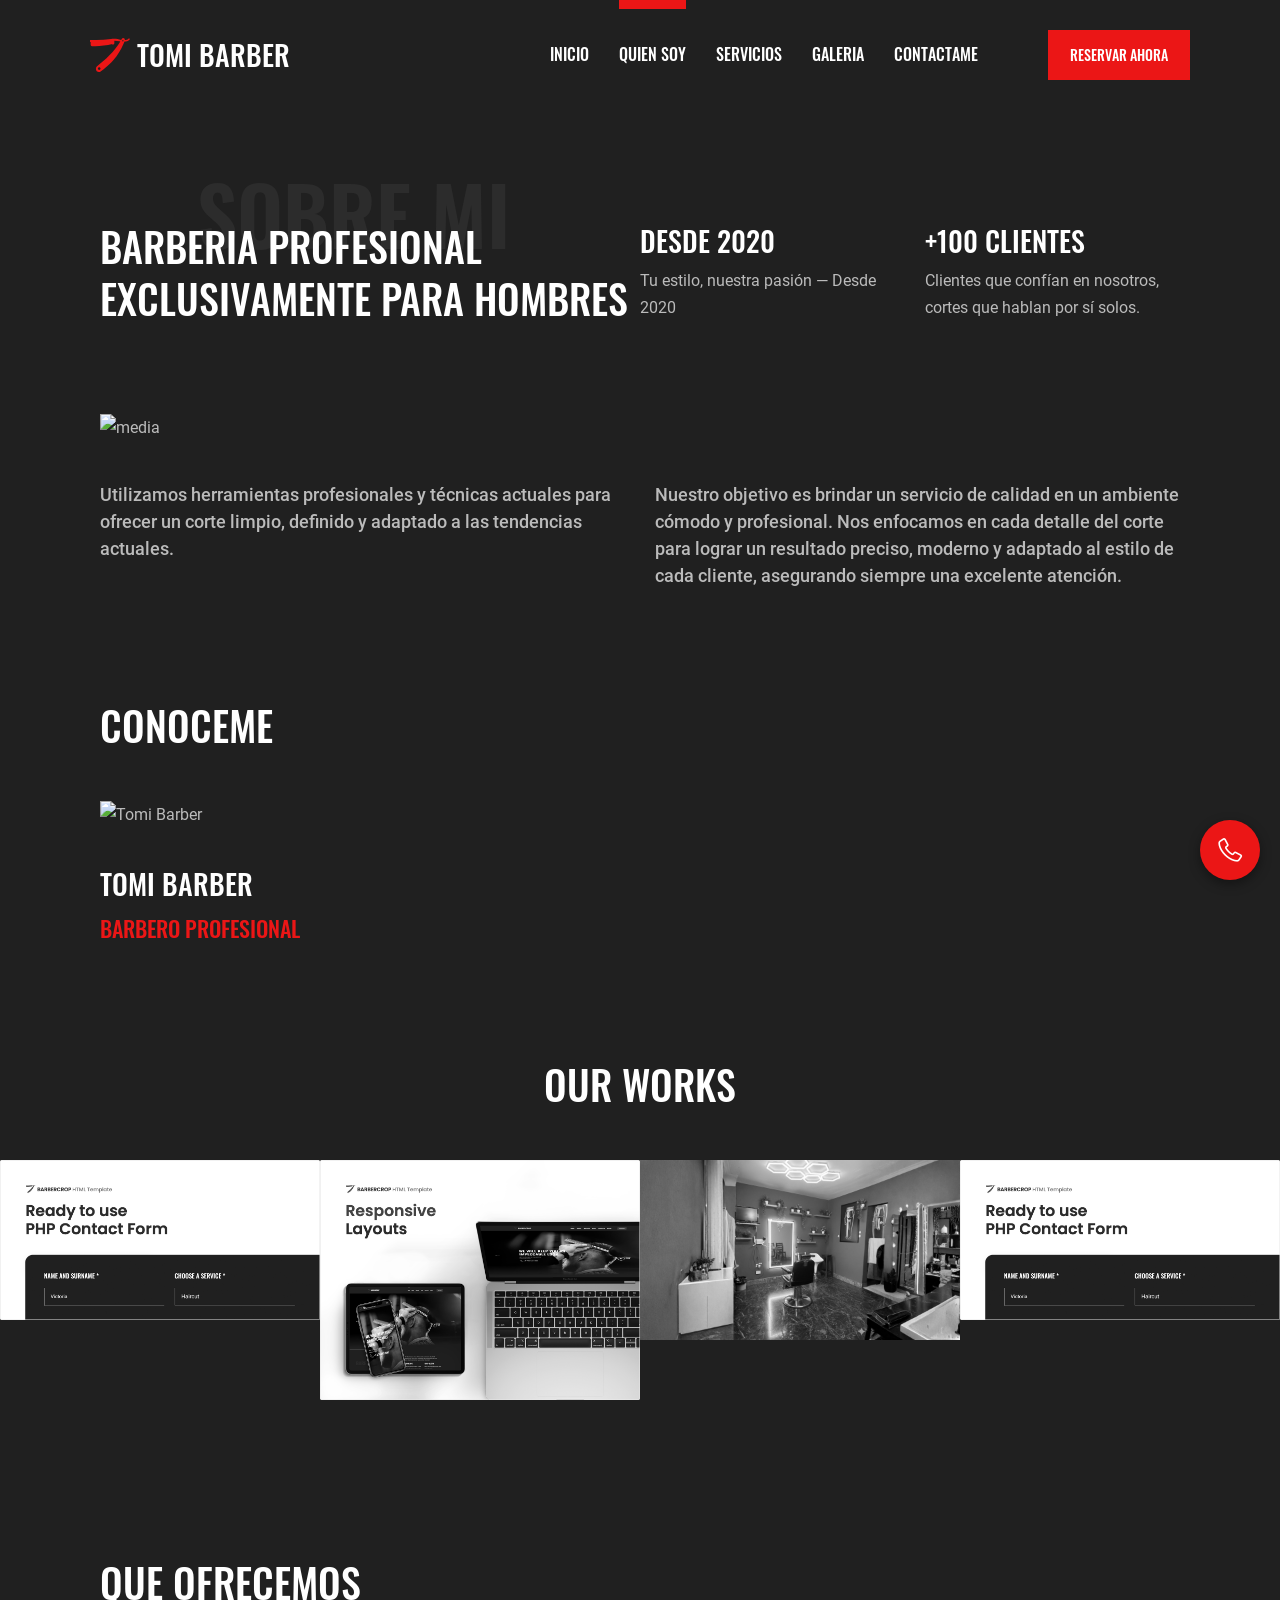
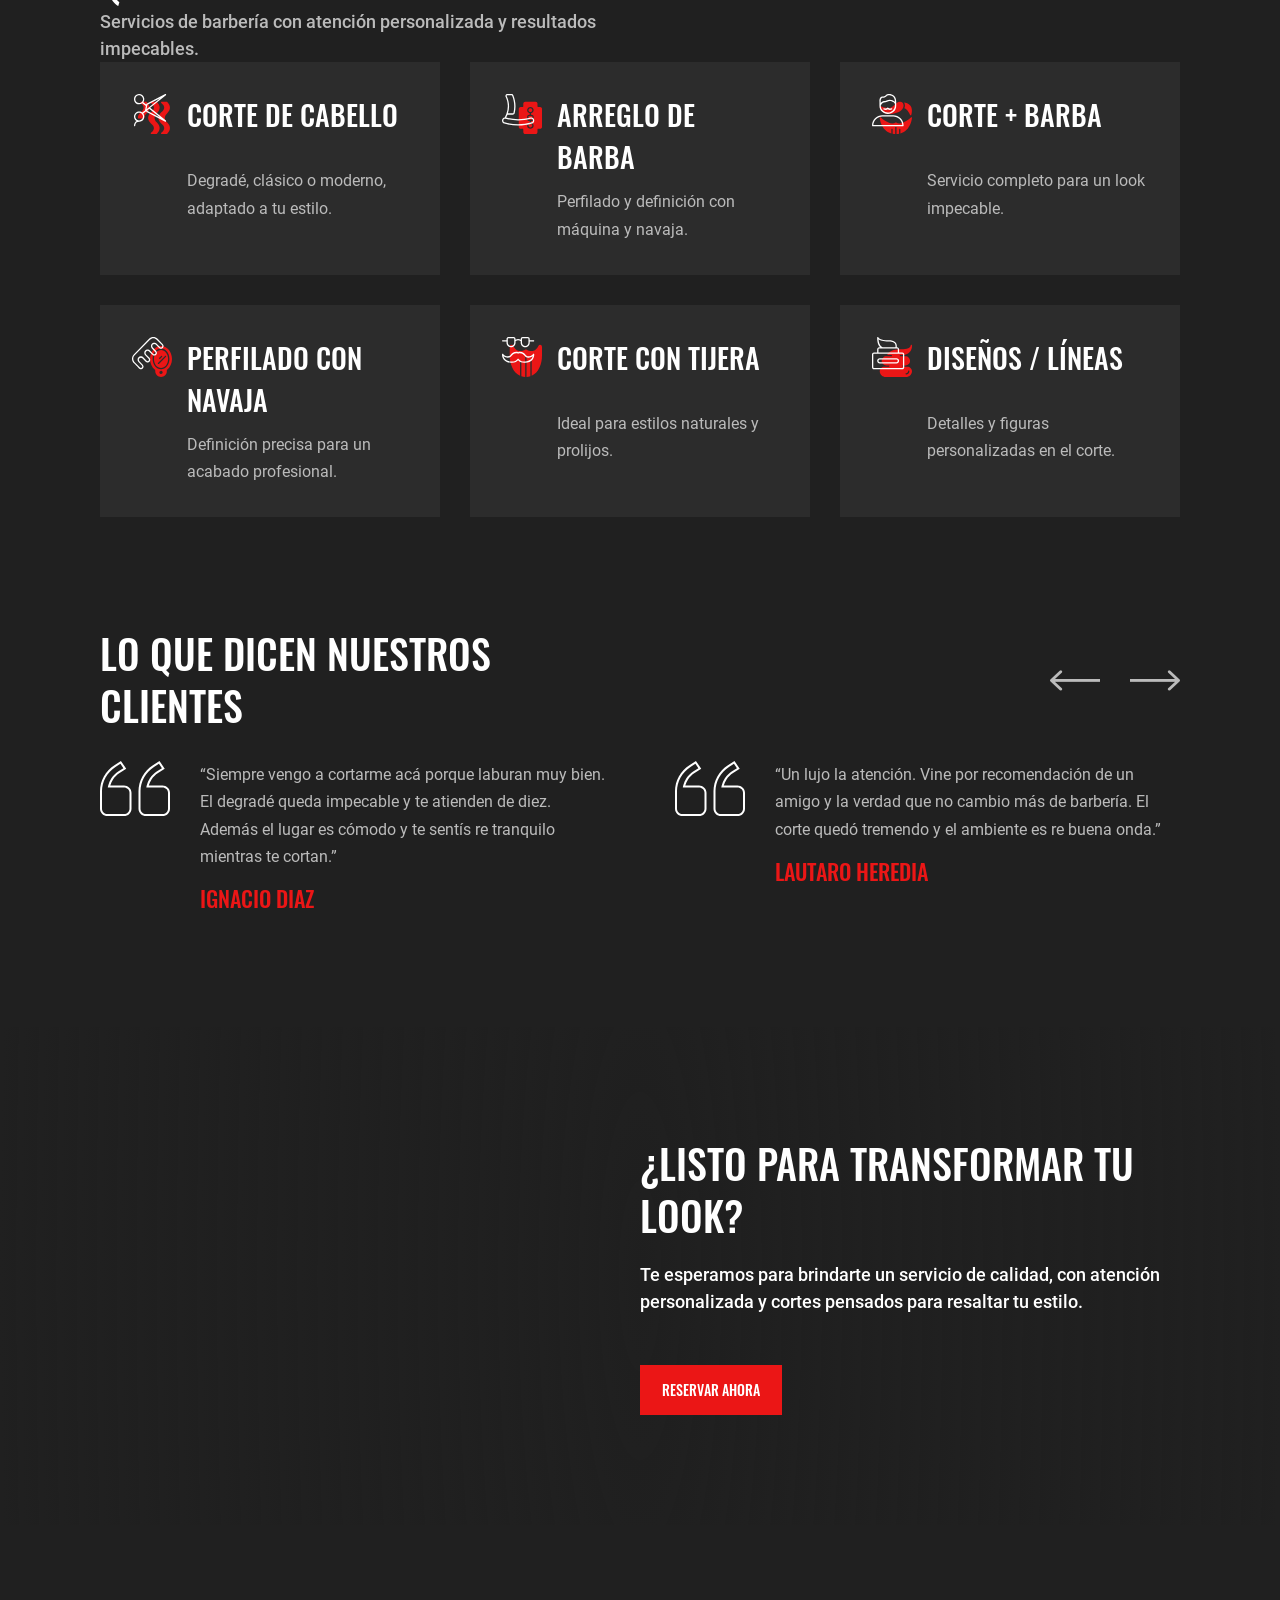
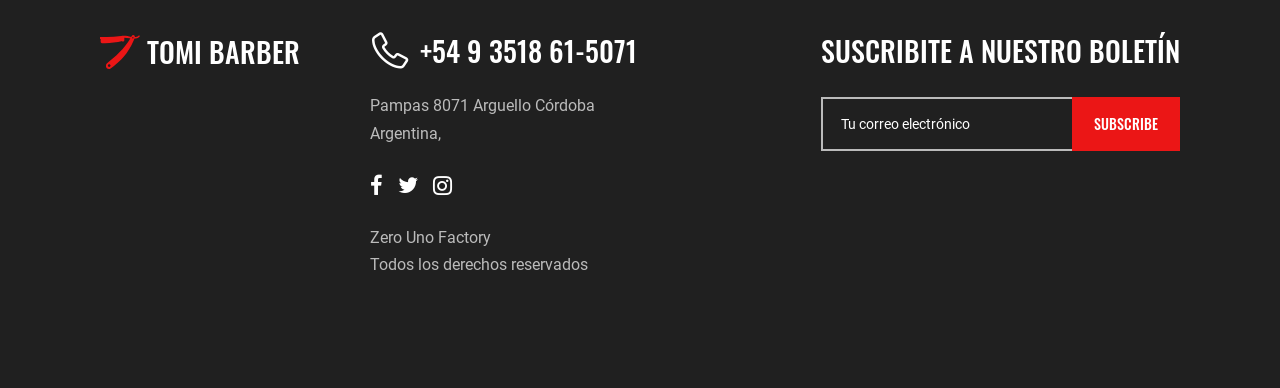
==== commit 0a535722: "cambios varios muchos" ====
--- a/about.html
+++ b/about.html
@@ -48,14 +48,6 @@
                         </li>
                         <li class="header_nav-list_item nav-item" data-page="contacts">
                             <a class="nav-link" href="contacts.html">Contactame</a>
-                        </li>
-                        <li class="header_nav-list_item dropdown">
-                            <a class="nav-link dropdown-toggle" href="#" data-bs-toggle="dropdown">Pages</a>
-                            <ul class="dropdown-menu">
-                                <li class="list-item nav-item" data-page="error">
-                                    <a class="dropdown-item" href="404.html">404</a>
-                                </li>
-                            </ul>
                         </li>
                     </ul>
                 </nav>
@@ -694,7 +686,7 @@
                             <span class="linebreak">Pampas 8071 Arguello Córdoba Argentina,</span>
                             <span class="linebreak"></span>
                         </p>
-                        <a class="footer_contacts-mail" href="mailto:example@domain.com">barbercrop@example.com</a>
+                        <a class="footer_contacts-mail" href="mailto:example@domain.com"></a>
                         <ul class="footer_contacts-socials d-flex align-items-center">
                             <li class="list-item">
                                 <a class="link" href="#" target="_blank" rel="noopener norefferer">
@@ -716,7 +708,7 @@
                     <div class="footer_newsletter footer_block">
                         <h3 class="footer_newsletter-header">Suscribite a nuestro boletín</h3>
                         <p class="footer_newsletter-text text">
-                            Lorem ipsum dolor sit amet, consectetur adipiscing elit. Luctus interdum volutpat urna neque varius congue.
+                           
                         </p>
                         <form
                             class="footer_newsletter-form d-flex flex-wrap flex-sm-nowrap"
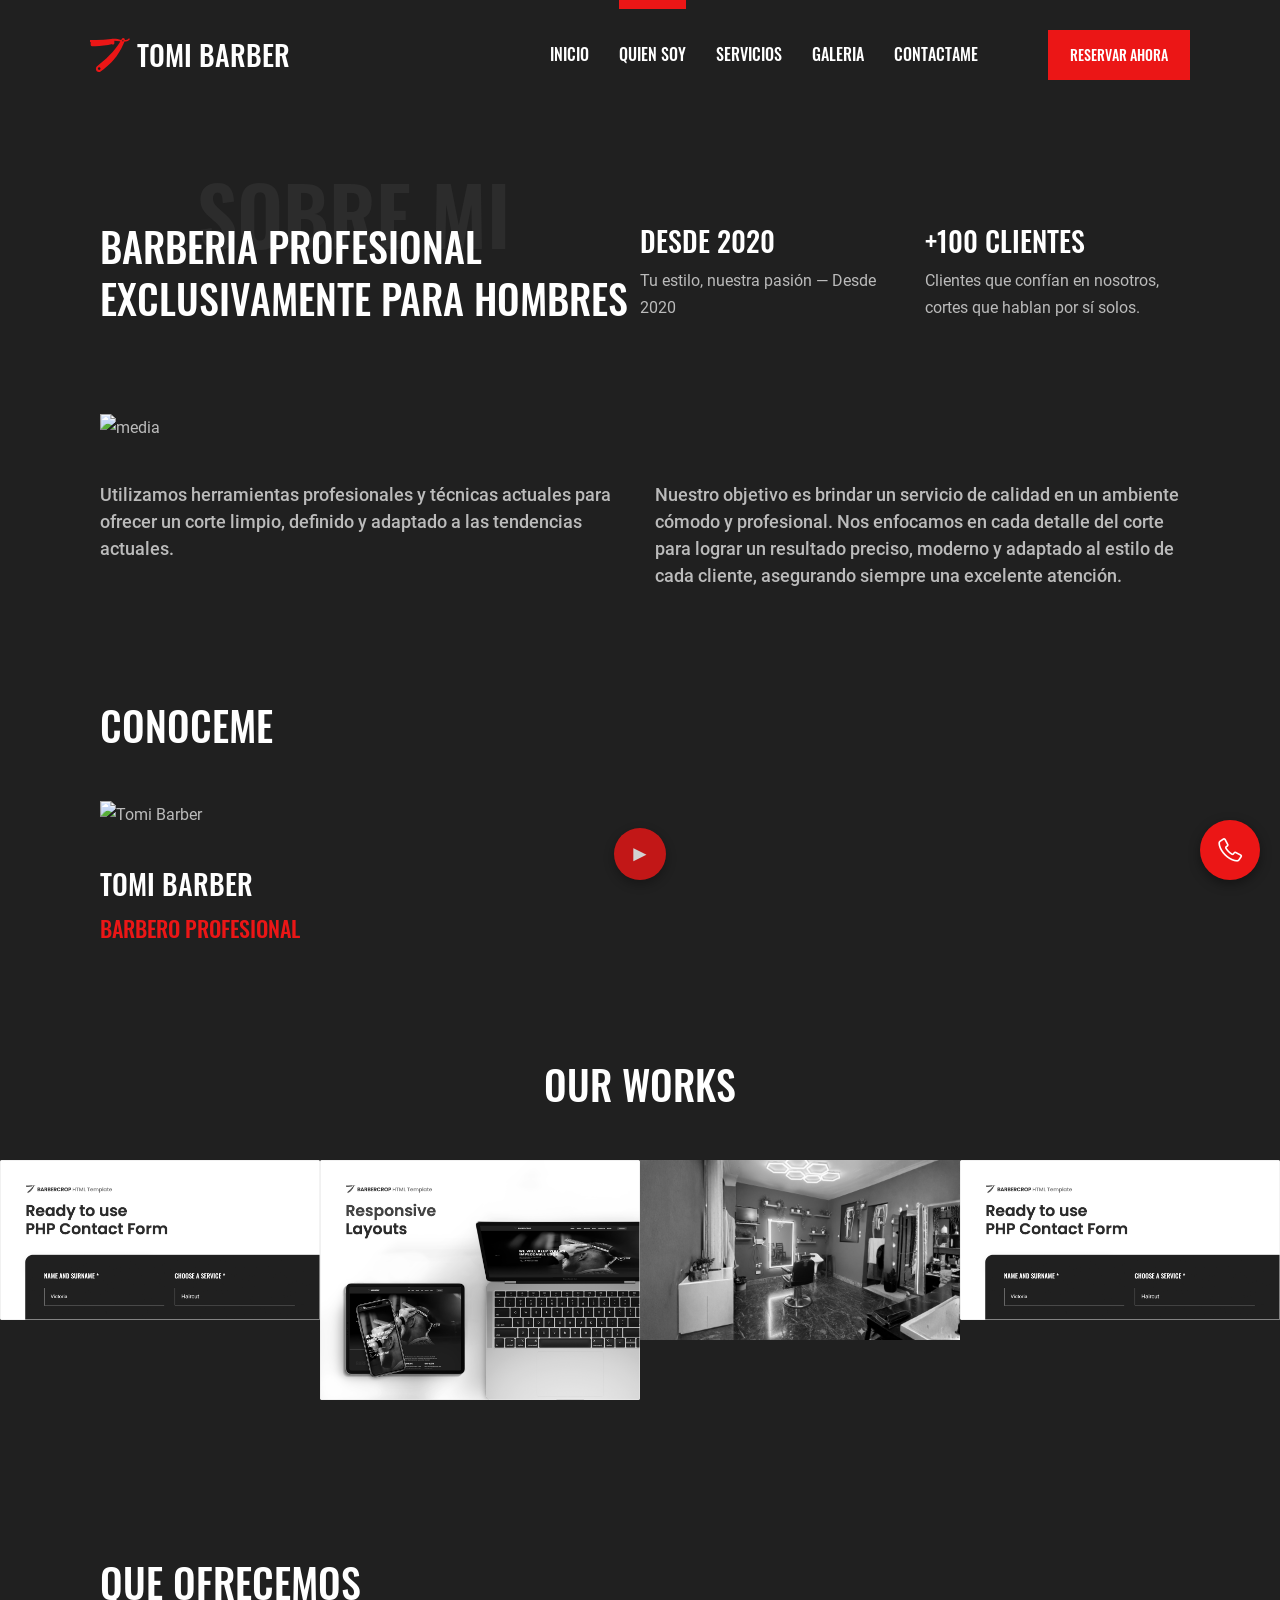
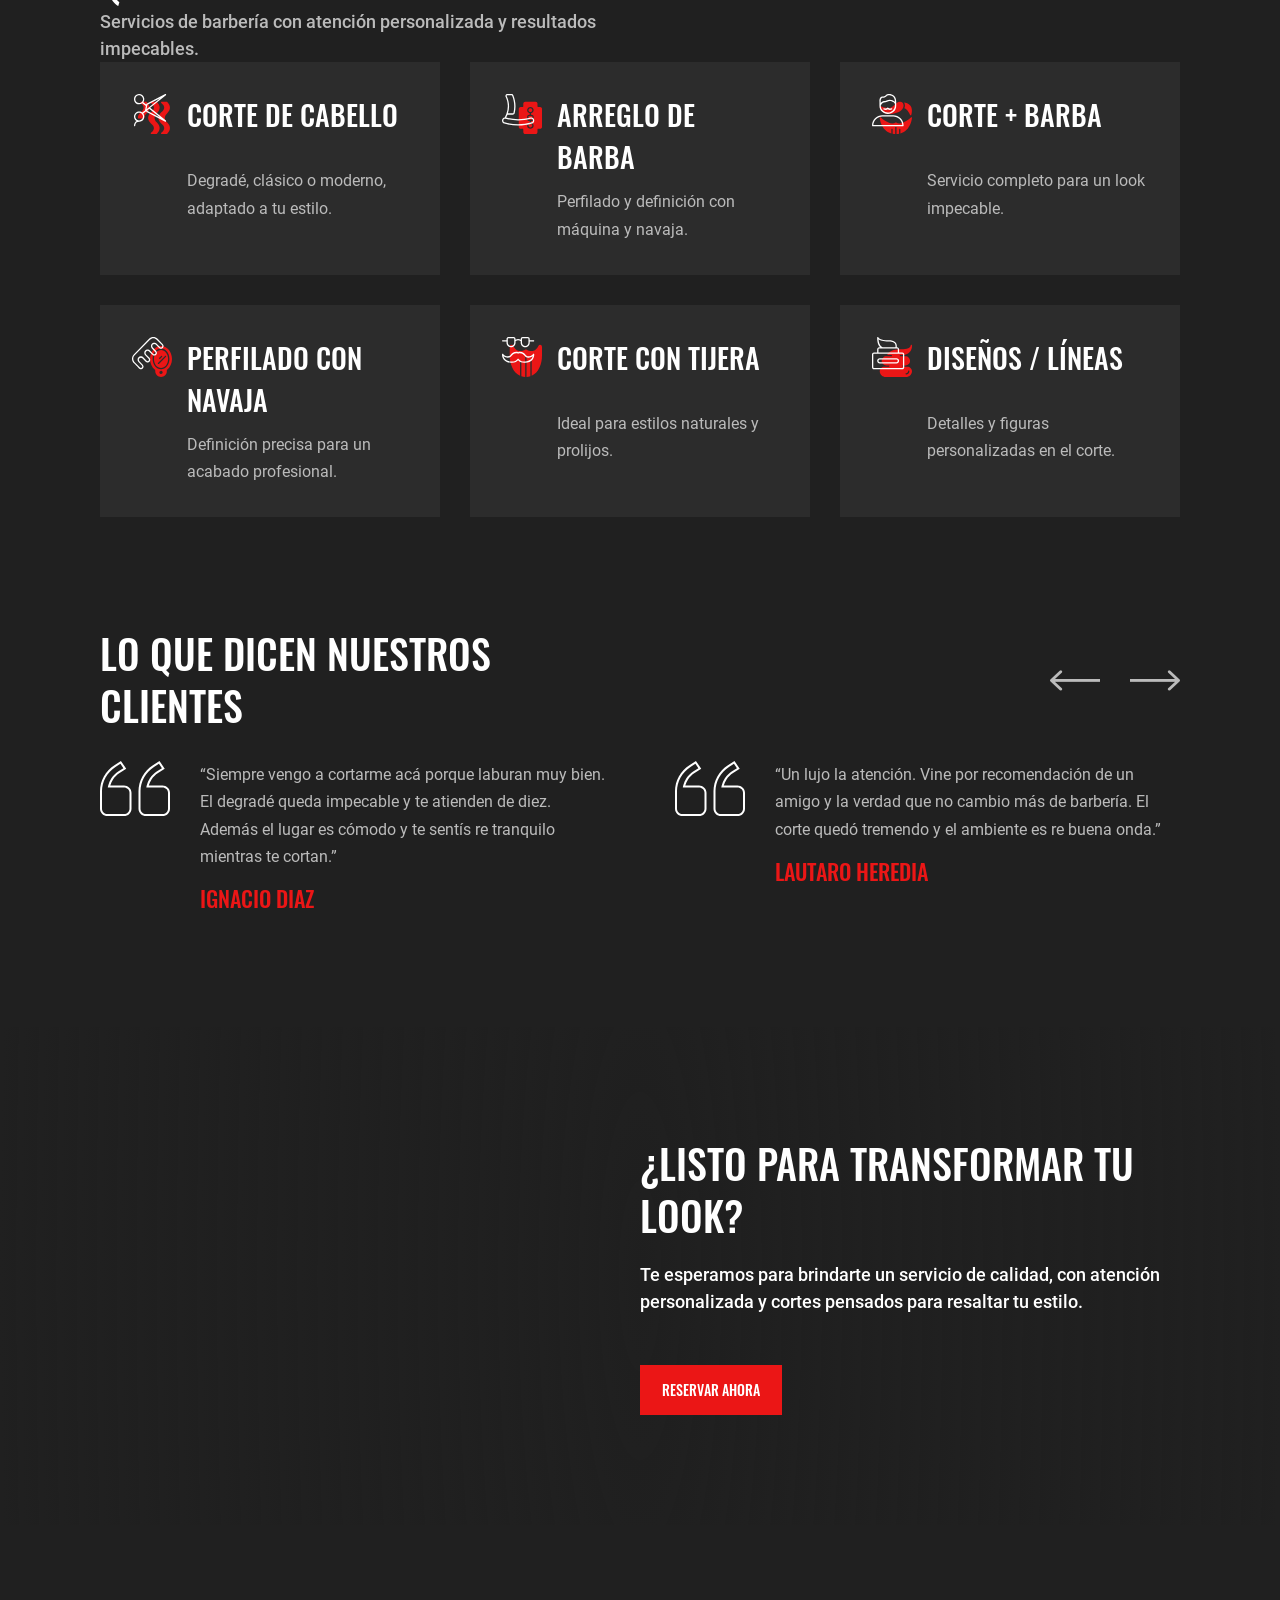
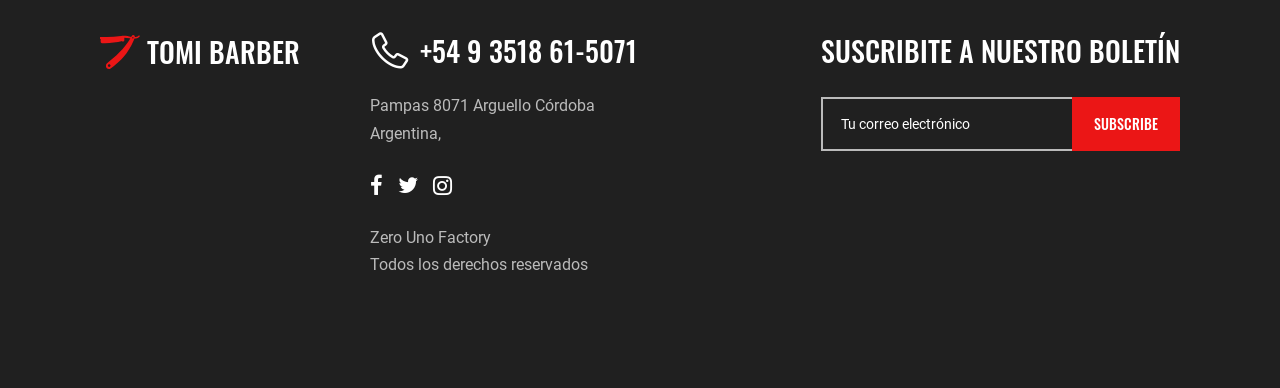
==== commit 083acf60: "musiquita para tu corazon" ====
--- a/about.html
+++ b/about.html
@@ -10,6 +10,7 @@
         <link rel="stylesheet preload" as="style" href="css/libs.min.css" />
 
         <link rel="stylesheet" href="css/about.min.css" />
+        <link rel="stylesheet" href="css/audio-player.css" />
     </head>
     <body>
         <header class="header" data-page="about">
@@ -729,6 +730,11 @@
             </div>
         </footer>
 
+        <div class="global-audio-player">
+            <audio id="global-audio" src="Img/ytmp3free.cc_tujamo-vinne-murotani-techno-party-bass-house-tech-house-youtubemp3free.org.mp3" loop></audio>
+            <button class="audio-toggle" type="button" aria-label="Pausar música"></button>
+        </div>
+
         <a
             href="https://api.whatsapp.com/send?phone=5493518615071"
             class="whatsapp-float"
@@ -763,5 +769,6 @@
 
         <script src="js/common.min.js"></script>
         <script src="js/about.min.js"></script>
+        <script src="js/audio-player.js"></script>
     </body>
 </html>
--- a/css/audio-player.css
+++ b/css/audio-player.css
@@ -0,0 +1,41 @@
+ .global-audio-player {
+     position: fixed;
+     left: 50%;
+     bottom: 20px;
+     transform: translateX(-50%);
+     z-index: 998;
+ }
+
+ .audio-toggle {
+     width: 52px;
+     height: 52px;
+     border-radius: 50%;
+     border: none;
+     background-color: #eb1616;
+     color: #ffffff;
+     display: flex;
+     align-items: center;
+     justify-content: center;
+     font-size: 22px;
+     font-weight: 600;
+     cursor: pointer;
+     box-shadow: 0 4px 12px rgba(0, 0, 0, 0.4);
+     transition: transform 0.2s ease, box-shadow 0.2s ease, background-color 0.2s ease;
+ }
+
+ .audio-toggle:hover {
+     transform: translateY(-2px);
+     box-shadow: 0 6px 16px rgba(0, 0, 0, 0.5);
+     background-color: #ff2323;
+ }
+
+ .audio-toggle.is-paused {
+     opacity: 0.8;
+ }
+
+ @media screen and (max-width: 767.98px) {
+     .global-audio-player {
+         bottom: 90px;
+     }
+ }
+
